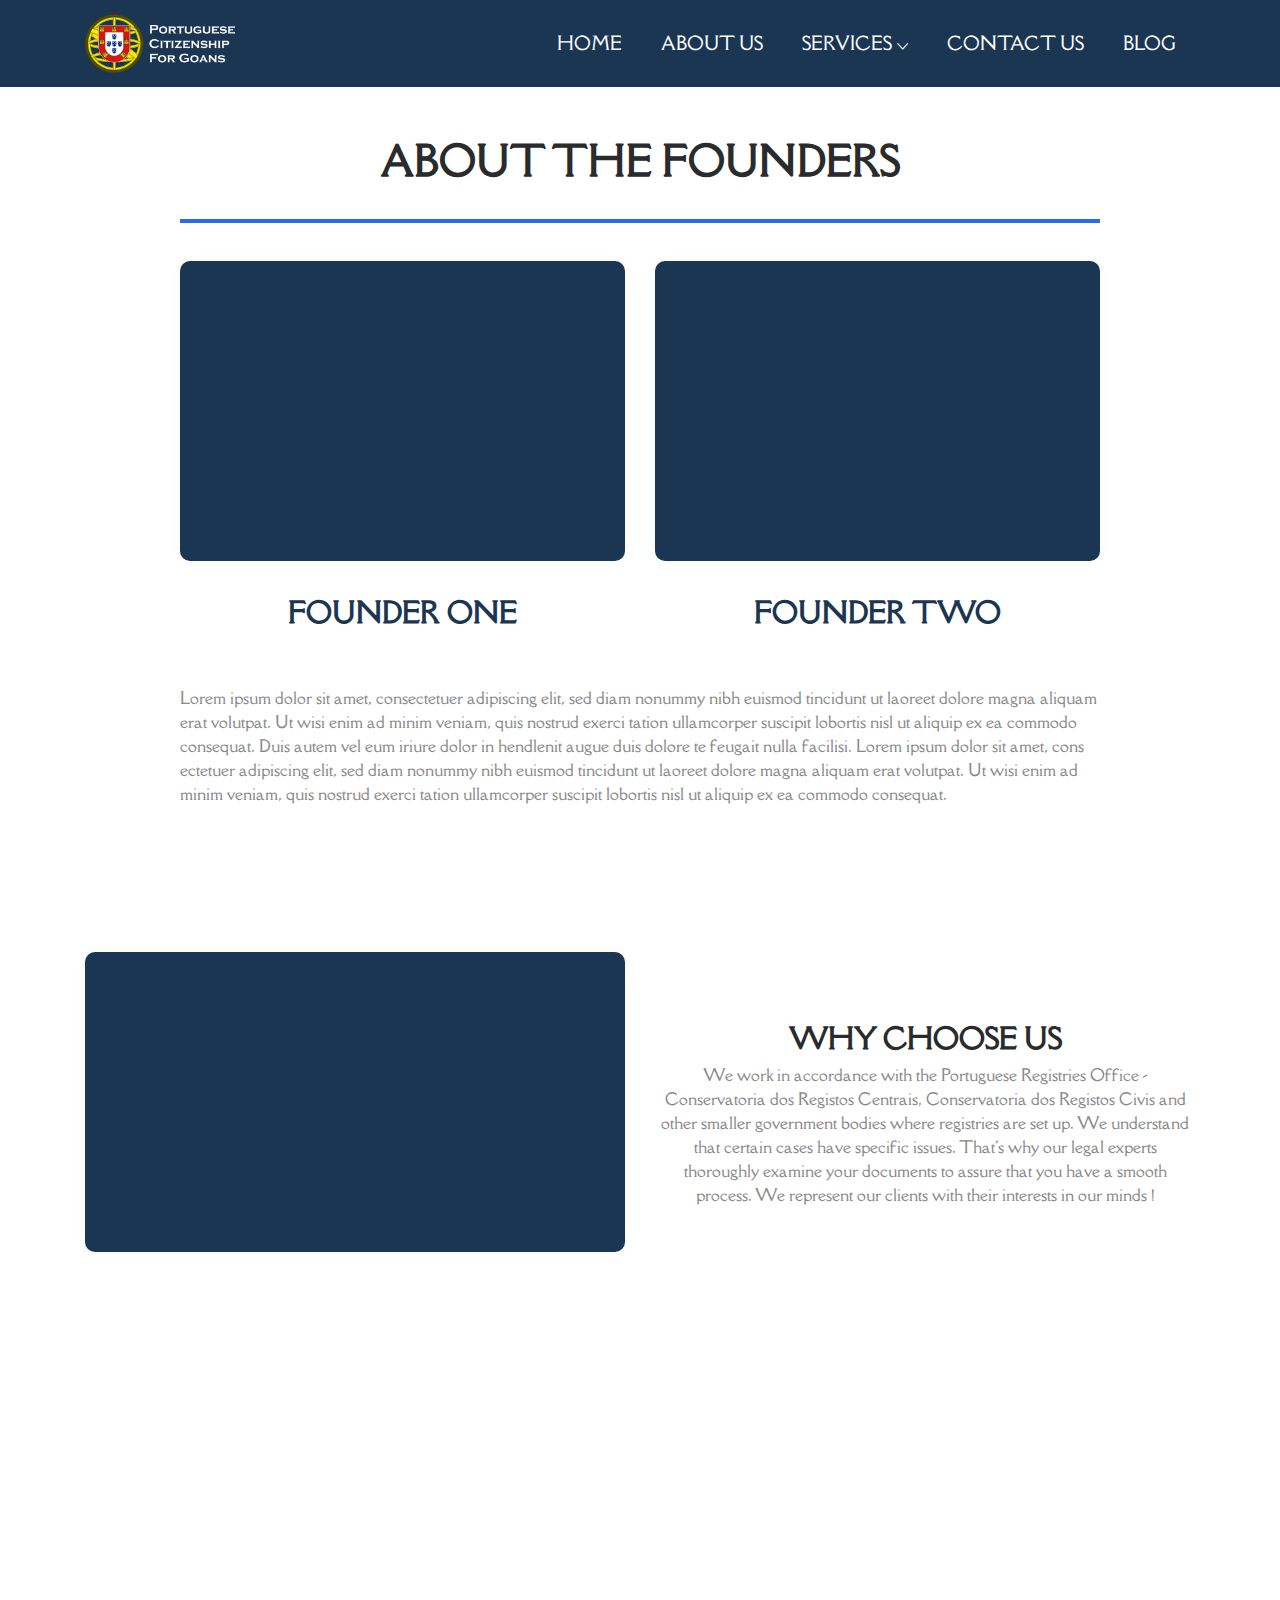
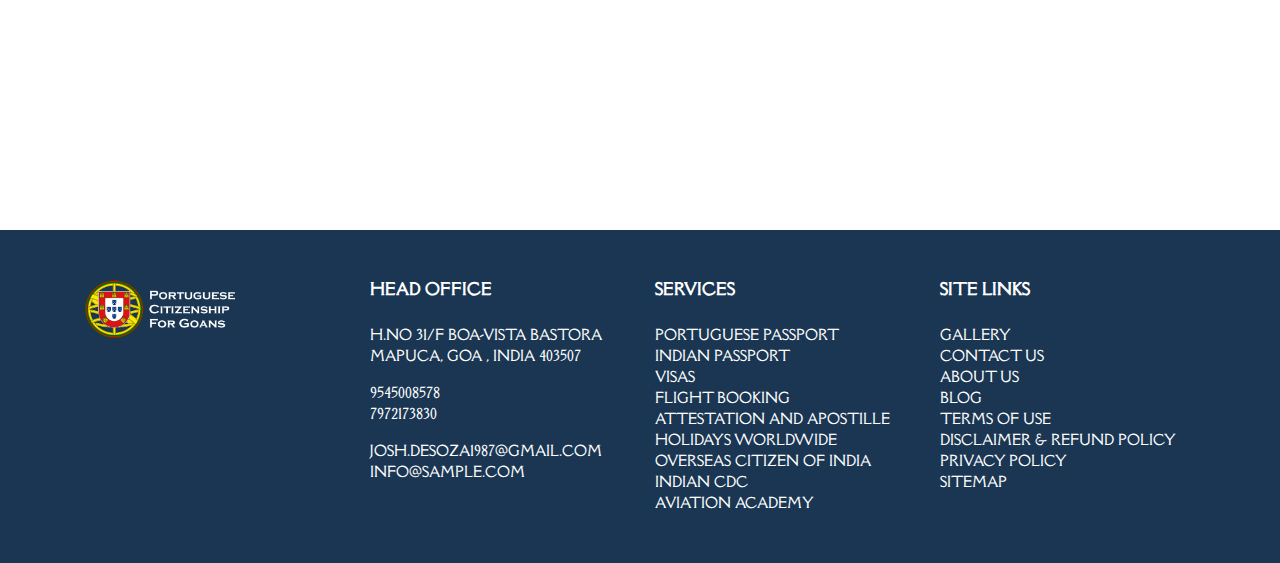
==== about-us.html @ 80cf9a1f "Add files via upload" ====
<!DOCTYPE html>
<html lang="en">
<head>
<!-- Meta -->
<meta charset="utf-8">
<meta http-equiv="X-UA-Compatible" content="IE=edge">
<meta name="viewport" content="width=device-width, initial-scale=1">
<title>Portuguese Citizenship | About us</title>
<link rel="stylesheet" href="css/bootstrap.min.css">
<link rel="stylesheet" href="css/ionicons.min.css">
<link rel="stylesheet" href="css/style.css">
<link rel="preconnect" href="https://fonts.gstatic.com">
<link href="https://fonts.googleapis.com/css2?family=Della+Respira&display=swap" rel="stylesheet">
<style>
    .dropdown {
      position: relative;
      display: inline-block;
    }
    
    .dropdown-content {
      display: none;
      position: absolute;
      background-color: #f9f9f9;
      min-width: 170px;
      box-shadow:1px 0px 4px 3px rgb(0 0 0 / 20%);
      padding: 12px 16px;
      z-index: 1;
    }
    
    .dropdown:hover .dropdown-content {
      display: block;
    }
    </style>
</head>

<body data-spy="scroll" data-target=".navbar-nav" data-offset="110">
    <header class="header_wrap dark_skin" style="background:#1a3652;">
        <div class="container">
          <nav class="navbar navbar-expand-lg"> 
          <a class="navbar-brand page-scroll" href="index.html">
                  <img class="logo_dark" src="images/logo1.png" alt="logo" style="max-width:150px;"/> 
              </a>
              <button class="navbar-toggler" type="button" data-toggle="collapse" data-target="#navbarSupportedContent" aria-controls="navbarSupportedContent" aria-expanded="false" aria-label="Toggle navigation"> <span class="ion-android-menu"></span> </button>
                <div class="collapse navbar-collapse justify-content-end" id="navbarSupportedContent">
                  <ul class="navbar-nav">
                      <li>
                          <a class="nav-link active page-scroll" href="index.html">Home</a>
                      </li>
                      <li>
                          <a class="nav-link page-scroll" href="about-us.html">About Us</a>
                      </li>
                      <li class="dropdown">
                        <a class="nav-link dropdown-toggle" href="#" aria-expanded="false">Services</a>
                        <div class="dropdown-content text-center" aria-labelledby="navbarDropdownMenuLink">
                           <a class="dropdown-item" href="portuguese_citizenship.html" style="text-transform: uppercase;">Portuguese Citizenship</a>
                           <div class="dropdown-divider"></div>
                          <a class="dropdown-item" href="services.html"  style="text-transform: uppercase;">Other services</a>
                        </div>
                     </li>
                      <li>
                          <a class="nav-link page-scroll" href="contact-us.html">contact Us</a>
                      </li>
                      <li>
                          <a class="nav-link page-scroll" href="blog.html">blog</a>
                      </li>
                     
                  </ul>
              </div>
          </nav>
        </div>
      </header>
<section>
    <div class="container">
        <div class="row justify-content-center">
            <div class="col-md-10 col-sm-12 text-center">

                <div class="text-center">
    <h1 style="font-weight:700;padding-bottom: 34px;border-bottom: 4px solid #286ce8;text-transform: uppercase;">About The Founders</h1>
                </div>
            </div>
        </div>

        <div class="row justify-content-center">
        	<div class="col-md-5 col-sm-6 mb-lg-5 mb-3 text-center">
            	<div class="icon_box icon_box_style_9" style="min-height: 300px;">
                    <div class="box_icon mb-3">	
                        
                    </div>
                </div>
                <div class="icon_box_content" style="padding-top:35px;">
                    <h3 style="color:#1a3652;font-weight: 600;">FOUNDER ONE</h3>
                 </div>
            </div>
           
            <div class="col-md-5 col-sm-6 mb-lg-5 mb-3 text-center">
            	<div class="icon_box icon_box_style_9" style="min-height: 300px;">
                    <div class="box_icon mb-3">	
                       
                    </div>
                    
                 </div>
                 <div class="icon_box_content" style="padding-top:35px;">
                    <h3 style="color:#1a3652;font-weight: 600;">FOUNDER TWO</h3>
                 </div>
            </div>
        </div>
 
        <div class="row justify-content-center">
            <div class="col-md-10 col-sm-12 text-left">
                
                <p>Lorem ipsum dolor sit amet, consectetuer adipiscing elit, sed diam nonummy nibh euismod tincidunt ut laoreet dolore
                    magna aliquam erat volutpat. Ut wisi enim ad minim veniam, quis nostrud exerci tation ullamcorper suscipit lobortis nisl ut
                    aliquip ex ea commodo consequat. Duis autem vel eum iriure dolor in hendlenit augue duis dolore te feugait nulla facilisi.
                    Lorem ipsum dolor sit amet, cons ectetuer adipiscing elit, sed diam nonummy nibh euismod tincidunt ut laoreet dolore
                    magna aliquam erat volutpat. Ut wisi enim ad minim veniam, quis nostrud exerci tation ullamcorper suscipit lobortis nisl ut
                    aliquip ex ea commodo consequat.</p>
            </div>
        </div>
    </div>
</section>

<section class="small_pb overflow_hide">
    <div class="container">
        <div class="row justify-content-center">
        	<div class="col-md-6 col-sm-6 mb-lg-5 mb-3 text-center">
            	<div class="icon_box icon_box_style_9" style="min-height: 300px;">
                    <div class="box_icon mb-3">	
                        
                    </div>
                </div>
               
            </div>
            <div class="col-md-6 col-sm-12 text-center">
                <div class="heading_s3 mb-3"> 
                  <div style="position: relative;top:100px;">
                  <h3 style="font-weight:700;">WHY CHOOSE US</h3>
                 <p>We work in accordance with the Portuguese Registries Office - Conservatoria dos Registos Centrais, Conservatoria dos Registos Civis and other smaller government bodies where registries are set up. We understand that certain cases have specific issues. That's why our legal experts thoroughly examine your documents to assure that you have a smooth process.
                    We represent our clients with their interests in our minds !</p>
            </div>
        </div>
                
            </div>
        </div>
       
    </div>
</section>
       <!---- <section>
            <div class="container">
                <div class="row justify-content-center">
                    <div class="col-md-10 col-sm-12 text-center">
                        <div class="text-center">
            <h1 style="font-weight:700;padding-bottom: 34px;border-bottom: 4px solid #286ce8;text-transform: uppercase;">why choose us ?</h1>
                        </div>
                    </div>
                </div>
                </div>
        </section>
        <section  style="background: #1a3652;">
            <div class="container">
                <div class="row">
                    <div class="col-lg-3 col-md-3 col-6 animation animated fadeInUp" data-animation="fadeInUp" data-animation-delay="0.5s" style="animation-delay: 0.5s; opacity: 1;">
                        <div class="box_counter counter_style1 text-center">
                            <i class="ion-android-people" style=" color: #fff;font-size: 76px;"></i>
                            <p>Lorem ipsum dolor sit
                                amet,consectetuer
                                adipiscing elit, sed
                                diam nonummy nibh
                                euismod tincidunt ut
                                laoreet</p>
                        </div>
                    </div>
                    <div class="col-lg-3 col-md-3 col-6 animation animated fadeInUp" data-animation="fadeInUp" data-animation-delay="0.6s" style="animation-delay: 0.6s; opacity: 1;">
                        <div class="box_counter counter_style1 text-center">
                            <i class="ion-android-people" style=" color: #fff;font-size: 76px;"></i>
                            <p>Lorem ipsum dolor sit
                                amet,consectetuer
                                adipiscing elit, sed
                                diam nonummy nibh
                                euismod tincidunt ut
                                laoreet</p>
                        </div>
                    </div>
                    <div class="col-lg-3 col-md-3 col-6 animation animated fadeInUp" data-animation="fadeInUp" data-animation-delay="0.7s" style="animation-delay: 0.7s; opacity: 1;">
                        <div class="box_counter counter_style1 text-center">
                            <i class="ion-android-people" style=" color: #fff;font-size: 76px;"></i>
                            <p>Lorem ipsum dolor sit
                                amet,consectetuer
                                adipiscing elit, sed
                                diam nonummy nibh
                                euismod tincidunt ut
                                laoreet</p>
                        </div>
                    </div>
                    <div class="col-lg-3 col-md-3 col-6 animation animated fadeInUp" data-animation="fadeInUp" data-animation-delay="0.8s" style="animation-delay: 0.8s; opacity: 1;">
                        <div class="box_counter counter_style1 text-center">
                            <i class="ion-android-people" style=" color: #fff;font-size: 76px;"></i>
                            <p>Lorem ipsum dolor sit
                                amet,consectetuer
                                adipiscing elit, sed
                                diam nonummy nibh
                                euismod tincidunt ut
                                laoreet</p>
                        </div>
                    </div>
                </div>
            </div>
        </section>-->
        <section style="padding-bottom:0px;">
            <div class="container-fluid">
                <div class="row">
                    <div class="col-12 p-0">
                        <div class="contact_map animation animated fadeInUp" data-animation="fadeInUp" data-animation-delay="0.2s" style="animation-delay: 0.2s; opacity: 1;">
                            <iframe src="https://www.google.com/maps/embed?pb=!1m16!1m12!1m3!1d3843.2199358114367!2d73.82470751485221!3d15.579893689184894!2m3!1f0!2f0!3f0!3m2!1i1024!2i768!4f13.1!2m1!1sH.No31%2FF%20Boa-vista%20Bastora%20Mapuca%2C%20Goa%2C%20India%20403507!5e0!3m2!1sen!2sin!4v1616218557208!5m2!1sen!2sin" width="600" height="450" style="border:0;" allowfullscreen="" ></iframe>
                        </div>
                    </div>
                </div>
            </div>
        </section>

                <footer style="background: #1a3652;padding:50px 0px;">
                    <div class="top_footer text_white">
                        <div class="container">
                            <div class="row">
                                <div class="col-lg-3 col-md-6 mt-4 mt-lg-0 animation animated fadeInUp" data-animation="fadeInUp" data-animation-delay="0.6s" style="animation-delay: 0.6s; opacity: 1;">
                                    <div class="footer_logo">
                                        <a href="index.html"> <img  src="images/logo1.png" alt="logo" style="max-width:150px;"/></a>
                                    </div>
                                    
                                    
                                </div>
                                <div class="col-lg-3 col-md-6 mt-4 mt-lg-0 animation animated fadeInUp" data-animation="fadeInUp" data-animation-delay="0.6s" style="animation-delay: 0.6s; opacity: 1;">
                                    <h6 class="widget_title">HEAD OFFICE</h6>
                                    <p style="text-transform: uppercase;font-size: 14px;"> H.NO 31/F
                                        BOA-VISTA BASTORA MAPUCA, GOA , INDIA 403507</p>
                                    <p style="font-size:14px;"> 
                                       <a href="tel:7972173830"> 9545008578</a> <br>
                                        <a href="tel:7972173830">7972173830</a>
                                    </p>
                                    <p style="text-transform: uppercase;font-size: 14px;"> 
                                        <a href="mailto: josh.desoza1987@gmail.com"> josh.desoza1987@gmail.com</a> <br>
                                         <a href="mailto:katts0808@gmail.com">info@sample.com</a>
                                     </p>



                                    
                                </div>
                                <div class="col-lg-3 col-md-6 mt-4 mt-lg-0 animation animated fadeInUp" data-animation="fadeInUp" data-animation-delay="0.6s" style="animation-delay: 0.6s; opacity: 1;">
                                    <h6 class="widget_title">SERVICES</h6>
                                    <ul style="list-style-type: none;">
                                        <li style="font-size:14px;text-transform: uppercase;"><a href="#"> Portuguese Passport</a>
                                        <li style="font-size:14px;text-transform: uppercase;"><a href="#"> Indian Passport</a>
                                        <li style="font-size:14px;text-transform: uppercase;"><a href="#"> Visas</a>
                                        <li style="font-size:14px;text-transform: uppercase;"><a href="#"> Flight Booking</a>
                                         <li style="font-size:14px;text-transform: uppercase;"><a href="#"> Attestation and Apostille</a>
                                        <li style="font-size:14px;text-transform: uppercase;"><a href="#"> Holidays Worldwide</a>
                                        <li style="font-size:14px;text-transform: uppercase;"><a href="#"> Overseas Citizen of India</a>
                                        <li style="font-size:14px;text-transform: uppercase;"><a href="#"> Indian CDC</a>
                                        <li style="font-size:14px;text-transform: uppercase;"><a href="#"> Aviation Academy</a>
                                    </ul>
                                    
                                </div>
                                
                               
                                <div class="col-lg-3 col-md-6 mt-4 mt-lg-0 animation animated fadeInUp" data-animation="fadeInUp" data-animation-delay="0.6s" style="animation-delay: 0.6s; opacity: 1;">
                                    <h6 class="widget_title">SITE LINKS</h6>
                                    <ul style="list-style-type: none;">
                                        <li style="font-size:14px;"><a href="#">GALLERY</a></li>
                                        <li style="font-size:14px;"><a href="#">CONTACT US</a></li>
                                        <li style="font-size:14px;"><a href="#">ABOUT US</a></li>
                                        <li style="font-size:14px;"><a href="#">BLOG</a></li>
                                        <li style="font-size:14px;"><a href="#">TERMS OF USE</a></li>
                                        <li style="font-size:14px;"><a href="#">DISCLAIMER & REFUND POLICY</a></li>
                                        <li style="font-size:14px;"><a href="#">PRIVACY POLICY</a></li>
                                        <li style="font-size:14px;"><a href="#">SITEMAP</a></li> 
                                    </ul>
                                </div>
                            </div>
                        </div>
                    </div>
                </footer>
                <script src="js/jquery-1.12.4.min.js"></script> 
                <script src="js/jquery-ui.js"></script>
                <script src="js/scripts.js"></script>
                <script src="js/bootstrap.min.js"></script> 

</body>
</html>
---- css/style.css ----
body {
	background: #ffffff none repeat scroll 0 0;
    color: #888888;
	font-family: 'Della Respira', serif;
    font-size: 16px;
	-webkit-text-size-adjust: 100%;
    -webkit-font-smoothing: antialiased;
	-moz-osx-font-smoothing:grayscale;
}
h1,h2,h3,h4,h5,h6 {
	color: #292b2c;
	font-family: 'Della Respira', serif;
}
p {
	color:#888888;
}
a {
	color: #292b2c;
	text-decoration: none;
	-webkit-transition: all 0.5s ease;
	transition: all .5s ease;
}
a:hover {
	color: #0E93D8;
	text-decoration: none;
	transition: all .5s ease;
}
a:focus {
	outline: none;
	text-decoration: none;
}
img {
	max-width: 100%;
}
ul,li,ol {
	margin: 0;
	padding: 0;
}
fieldset {
	border: 0 none;
	margin: 0 auto;
	padding: 0;
}
label {
	color: #6c757d;
}
input:focus,
textarea:focus {
	outline: none;
	box-shadow:  none !important;
}
section {
	padding: 50px 0;
	position:relative;
}
.no-padding { 
	padding: 0
}
section.small_pt,
.top_footer.small_pt {
	padding-top: 50px;
}
section.small_pb,
.top_footer.small_pb {
	padding-bottom: 50px;
}
section.pb_20, .pb_20 {
	padding-bottom: 20px;
}
section.pb_70, .pb_70 {
	padding-bottom: 70px;
}
.small_padding {
    padding: 30px;
}
.medium_padding {
    padding: 50px;
}
.large_padding {
    padding: 100px;
}
.small_divider {
	height: 30px;
}
.medium_divider {
	height: 50px;
}
.large_divider {
	height: 100px;
}
.padding_eight_all {
	padding: 8%;
}
.padding_eight_lr {
	padding: 0 8%;
}
.list_none li {
	list-style:none;
}
.order_list,
.disc_list {
	padding-left: 15px;
}
.btn:focus,.btn:hover,.btn.active {
	box-shadow: none;
	outline: medium none;
}
button:focus {
	outline:none;
}
.btn {
	border-width: 2px;
	cursor: pointer;
	text-transform: capitalize;
	transition: all 0.5s ease-in-out;
}
.btn.active:focus, .btn:active:focus {
	box-shadow: none !important;
}
.btn-default {
	background-color: #1a3652;
	border: 2px solid #ccc;
	color: #ffffff !important;
	padding: 10px 30px;
}
.btn-default:hover {
	background-color: #3b4b5a;
	border-color: #ccc;
	color: #fff;
}
.btn-black {
	border: 2px solid #333;
	background-color: #333;
	color: #ffffff;
	padding: 10px 30px;
}
.btn-black:hover {
	background-color: #ffffff;
	color: #333;
}
.btn-white {
	border: 2px solid #fff;
	background-color: #fff;
	color: #333 !important;
	padding: 10px 30px;
}
.btn-white:hover {
	background-color: transparent;
	color: #fff !important;
}
.btn-outline-white {
	background-color: transparent;
	border: 2px solid #ffffff;
	color: #ffffff;
	padding: 10px 30px;
}
.btn-outline-white:hover {
	background-color: #fff;
	color: #1083c8;
}
.btn-outline-black {
	background-color: transparent;
	border: 2px solid #333;
	color: #333;
	padding: 10px 30px;
}
.btn-outline-black:hover {
	background-color: #333;
	color: #fff;
}
.btn-outline-default {
	background-color: transparent;
	border: 2px solid #0e93d8;
	color: #0e93d8;
	padding: 10px 30px;
}
.btn-outline-default:hover {
	background-color: #0e93d8;
	color: #fff;
}
.btn-radius,
.pr-radius {
	border-radius: 40px;
}
.btn + .btn {
	margin-left: 10px;
}
.btn i {
	margin-left: 5px;
	font-size: 22px;
	vertical-align: middle;
	line-height: 1;
}
.btn span {
    font-size: 14px;
}
.btn-group-sm > .btn, .btn-sm {
    padding: 7px 15px;
}
.btn-group-lg > .btn, .btn-lg {
    padding: 14px 35px;
}
.btn-xs {
    padding: 4px 15px;
    font-size: 12px;
}
.btn-md {
    padding: 10px 30px;
    font-size: 16px;
}
.btn.btn-xs i {
    font-size: 12px;
}
.btn.btn-sm i {
    font-size: 16px;
}
.btn.btn-lg i {
    font-size: 28px;
}
.btn-aylen,
.btn-aylen2 {
	position: relative;
	overflow: hidden;
	transition: all 0.3s ease-in-out;
	z-index: 1;
}
.btn-aylen::before {
    content: "";
    position: absolute;
    left: 0;
    top: 0;
    bottom: 0;
    right: 0;
    background-color: #fff;
    -moz-transform: scale(0);
	-webkit-transform: scale(0);
	transform: scale(0);
	transition: all 0.3s ease-in-out;
}
.btn-aylen:hover:before {
    -moz-transform: scale(1);
	-webkit-transform: scale(1);
	transform: scale(1);
	z-index: -1;
}
.btn-default.btn-aylen:hover {
	color: #0e93d8 !important;
	z-index: 0;
}
.btn-aylen2::before {
    content: "";
    position: absolute;
    left: 0;
    top: 0;
    bottom: 0;
    right: 0;
    background-color: #fff;
    -moz-transform: scale(1);
	-webkit-transform: scale(1);
	transform: scale(1);
	transition: all 0.3s ease-in-out;
	z-index: -1;
}
.btn-aylen2:hover:before {
    -moz-transform: scale(0);
	-webkit-transform: scale(10);
	transform: scale(0);
}
.btn-horiz,.btn-horiz2 {
    position: relative;
    transition: all 0.5s ease-in-out;
    z-index: 1;
}
.btn-horiz::before {
	border-radius: 4px;
    content: "";
    position: absolute;
    left: 50%;
    top: -2px;
    bottom: -2px;
    background-color: rgba(0,0,0,0.1);
    right: 50%;
	visibility: hidden;
    transition: all 0.3s ease-in-out;
    z-index: -1;
}
.btn-horiz:hover::before {
    left: -2px;
    right: -2px;
	visibility: visible;
}
.btn-horiz2::before {
	border-radius: 3px;
    content: "";
    position: absolute;
    left: 0px;
    top: 0px;
    bottom: 0px;
    background-color: #fff;
    right: 0px;
    transition: all 0.3s ease-in-out;
    z-index: -1;
}
.btn-horiz2:hover::before {
    left: 50%;
    right: 50%;
}
.btn-radius.btn-horiz::before, .btn-radius.btn-horiz2::before {
    border-radius: 40px;
}
.btn-3d {
    position: relative;
	border: 0;
}
.btn-3d::before {
    border-bottom: 3px solid rgba(0,0,0,0.2);
    content: "";
    bottom: 0px;
    left: 0px;
    right: 0px;
    top: 0;
    position: absolute;
    border-radius: 5px;
}
.btn-3d.rounded-0::before {
    border-radius: 0;
}
.ripple {
	background-color: #0e93d8;
	border-radius: 100%;
	color: #fff;
	position: relative;
	display: inline-block;
	margin-right: 25px;
	line-height: 30px;
	font-size: 18px !important;
	vertical-align: middle;
	margin-left: 0;
	height: 30px;
    width: 30px;
	text-align: center;
}
.ripple::before,.ripple::after {
	 -webkit-animation: ripple 1.8s infinite ;
    -moz-animation: ripple 1.8s infinite ;
    -o-animation: ripple 1.8s infinite ;
    -ms-transition:ripple 1.8s infinite ;
	animation: ripple 1.8s infinite ;
	background-color: #0e93d8;
	border-radius: 100%;
	margin: -20px;
	bottom: 0px;
	content: "";
	display: block;
	left: 0px;
	opacity: 0;
	position: absolute;
	right: 0px;
	top: 0px;
	z-index:-1;
}
.ripple::before {
	animation-delay: 0.4s;
	-webkit-animation-delay: 0.4s;
}
.ripple::after {
	animation-delay: 1s;
	-webkit-animation-delay: 1s;
}
@-webkit-keyframes ripple{
    0%{
        opacity:0;
        -webkit-transform:scale(0);
        transform:scale(0)
    }
    50%{
        opacity:0.5;
    }
	100%{
        opacity:0;
        -webkit-transform:scale(1);
        transform:scale(1)
    }
}
@keyframes ripple{
    0%{
        opacity:0;
        -webkit-transform:scale(0);
        transform:scale(0)
    }
    50%{
        opacity:0.5;
    }
	100%{
        opacity:0;
        -webkit-transform:scale(1);
        transform:scale(1)
    }
}

.text_white * {
	color: #fff;
}

.navbar-brand img {
    max-width: 182px;
}
.logo_light, .logo_dark {
	display: none;
}
.light_skin .logo_default, .light_skin .logo_dark {
	display: none;
}
.light_skin .logo_light {
	display: block;
}
.dark_skin .logo_light, .dark_skin .logo_default {
	display: none;
}
.dark_skin .logo_dark {
	display: block;
}
.light_skin .navbar-nav a,
.light_skin .navbar-toggler {
	color: #ffffff;
}
.dark_skin .navbar-nav a,
.navbar-toggler {
	color: #ffffff;
}
.navbar {

	padding: 0;
}
.header_wrap {
	transition: all 0.5s ease 0s;
}
.navbar-expand-lg .navbar-nav li {
	position: relative;
	list-style: none;
}
.navbar-nav .dropdown-menu {
	background-color: #333333;
	border: 0 none;
	border-radius: 0;
	margin: 0;
	min-width: 12rem;
	padding: 0;
}
.light_skin .navbar-nav .dropdown-menu .mega-menu .dropdown-menu {
	background-color: #252525;
}
.dark_skin .navbar-nav .dropdown-menu {
	background-color: #fff;
	box-shadow: 0 13px 42px 11px rgba(0,0,0,.05);
	border: 1px solid #eee;
	margin-top: -1px;
}
.dark_skin .mega-menu-col,
.dark_skin .cart_list li {
	border-color: #ddd;
}
.dark_skin .navbar-expand-lg .navbar-nav .dropdown-menu li a.active, 
.dark_skin .navbar-expand-lg .navbar-nav .dropdown-menu li a:hover, 
.dark_skin .navbar-expand-lg .navbar-nav .dropdown-menu > ul > li:hover > a, 
.dark_skin .navbar-expand-lg .navbar-nav .dropdown-menu > ul > .mega-menu-col ul > li:hover > a {
	background-color: #eeeeee;
	color: #333;
}
.dark_skin .navbar-expand-lg .navbar-nav .dropdown-item, 
.dark_skin .navbar-expand-lg .navbar-nav .dropdown-header,
.dark_skin .cart_quantity,
.dark_skin .cart_total {
	color: #333;
}
.dark_skin .cart_list a {
	color: #333 !important;
}
.dark_skin .cart_list a:hover, .dark_skin .item_remove:hover {
	color: #000 !important;
}

.dropdown-toggle::after, .dropdown-toggler::after {
	border: 0 none;
	content: "\f3d0";
	font-family: ionicons;
	height: auto;
	line-height: normal;
	margin-left: 5px;
	vertical-align: middle;
	width: auto;
}
.dd_main_arrow_none .navbar-expand-lg .navbar-nav > li > .nav-link.dropdown-toggle::after {
	content: normal;
}
.dropdown-toggler::after {
	-moz-transform: rotate(-90deg);
	-webkit-transform: rotate(-90deg);
    transform: rotate(-90deg);
}
.dropdown-menu .dropdown-toggler::after {
	position: absolute;
	right: 10px;
	top: 10px;
}
.navbar-expand-lg .navbar-nav > li > .nav-link {
	font-size: 18px;
	font-weight: 500;
	padding: 30px 19px;
	text-transform: uppercase;
}
.main_menu_capitalize .navbar-expand-lg .navbar-nav > li > .nav-link {
	text-transform: capitalize;
}
.main_menu_weight_100 .navbar-expand-lg .navbar-nav > li > .nav-link {
	font-weight: 100;
}
.main_menu_weight_200 .navbar-expand-lg .navbar-nav > li > .nav-link {
	font-weight: 200;
}
.main_menu_weight_300 .navbar-expand-lg .navbar-nav > li > .nav-link {
	font-weight: 300;
}
.main_menu_weight_400 .navbar-expand-lg .navbar-nav > li > .nav-link {
	font-weight: 400;
}
.main_menu_weight_500 .navbar-expand-lg .navbar-nav > li > .nav-link {
	font-weight: 500;
}
.main_menu_weight_600 .navbar-expand-lg .navbar-nav > li > .nav-link {
	font-weight: 600;
}
.main_menu_weight_700 .navbar-expand-lg .navbar-nav > li > .nav-link {
	font-weight: 700;
}
.main_menu_weight_800 .navbar-expand-lg .navbar-nav > li > .nav-link {
	font-weight: 800;
}
.main_menu_weight_900 .navbar-expand-lg .navbar-nav > li > .nav-link {
	font-weight: 900;
}
.main_menu_size_16 .navbar-expand-lg .navbar-nav > li > .nav-link {
	font-size: 16px;
}
.bottom-header .navbar-expand-lg .navbar-nav > li > .nav-link {
	padding: 20px 10px;
}
.navbar-expand-lg .navbar-nav .dropdown-item {
	padding: 8px 25px 8px 10px;
	color: #bdbdbd;
	font-size: 14px;
	text-transform: capitalize;
}
.navbar-expand-lg .navbar-nav .dropdown-header {
    color: #fff;
    padding: 10px 10px;
    text-transform: uppercase;
    font-weight: bold;
}
.navbar-expand-lg .attr-nav li .nav-link {
	padding: 20px 10px;
	position: relative;
}
.navbar-expand-lg .attr-nav li .nav-link i {
	font-size: 20px;
}
.hover_menu_style2 .navbar-expand-lg .navbar-nav.attr-nav > li > .nav-link {
	margin: 0;
	padding: 20px 10px;
}
.dropdown-item:focus, .dropdown-item:hover,
.dropdown-item.active, .dropdown-item:active {
	background-color: transparent;
}
.navbar-expand-lg .navbar-nav.attr-nav .dropdown-menu li a.active, 
.navbar-expand-lg .navbar-nav.attr-nav .dropdown-menu li a:hover, 
.navbar-expand-lg .navbar-nav.attr-nav .dropdown-menu > ul > li:hover > a {
	background-color: rgba(0,0,0,0);
}
.hover_menu_style1 .navbar-expand-lg .navbar-nav > li:hover > a,
.hover_menu_style1 .navbar-expand-lg .navbar-nav > li > a.active {
	background-color: #ffffff;
	color: #0073b8;
}
.hover_menu_style1.dark_skin .navbar-expand-lg .navbar-nav > li:hover > a,
.hover_menu_style1.dark_skin .navbar-expand-lg .navbar-nav > li > a.active {
	background-color: #232323;
	color: #fff;
}
.navbar-expand-lg .navbar-nav > li {
	margin-left: 1px;
}
.hover_menu_style1 .navbar-expand-lg .navbar-nav.attr-nav li a.active, 
.hover_menu_style1 .navbar-expand-lg .navbar-nav.attr-nav > li:hover > a {
	color: #0073b8;
}
.hover_menu_style2 .navbar-expand-lg .navbar-nav > li > .nav-link {
	margin: 0 10px;
	padding-left: 0;
	padding-right: 0;
	position: relative;
}
.hover_menu_style2 .navbar-expand-lg .navbar-nav.attr-nav > li > .nav-link:before {
	content: normal;
}
.hover_menu_style2 .navbar-expand-lg .navbar-nav.attr-nav li a.active, 
.hover_menu_style2 .navbar-expand-lg .navbar-nav.attr-nav > li:hover > a {
	color: #0073b8;
}
.nav-fixed.hover_menu_style2 .navbar-expand-lg .navbar-nav > li > .nav-link {
	margin: 0;
}
.hover_menu_style2 .navbar-expand-lg .navbar-nav > li > .nav-link::before {
	background-color: #000;
	bottom: 15px;
	content: "";
	height: 2px;
	left: 50%;
	position: absolute;
	right: 50%;
	transition: all 0.5s ease 0s;
}
.hover_menu_style2.light_skin .navbar-expand-lg .navbar-nav > li > .nav-link::before {
	background-color: #fff;
}
.hover_menu_style2 .navbar-expand-lg .navbar-nav li a.active:before, 
.hover_menu_style2 .navbar-expand-lg .navbar-nav > li:hover > a:before {
	left: 0;
	right: 0;
}
.navbar-expand-lg .navbar-nav .dropdown-menu li a.active,
.navbar-expand-lg .navbar-nav .dropdown-menu li a:hover,
.navbar-expand-lg .navbar-nav .dropdown-menu > ul > li:hover > a, 
.navbar-expand-lg .navbar-nav .dropdown-menu > ul > .mega-menu-col ul > li:hover > a {
	background-color: rgba(0,0,0,0.2);
	color: #fff;
}
.hover_menu_style2.nav-fixed .navbar-expand-lg .navbar-nav > li > .nav-link::before {
	background-color: #333333;
}
.nav-fixed.hover_menu_style2 .navbar-expand-lg .navbar-nav > li > .nav-link {
	padding-left: 0;
	padding-right: 0;
	margin: 0 10px;
}
.hover_menu_style3 .navbar-expand-lg .navbar-nav > li > a.active, 
.hover_menu_style3 .navbar-expand-lg .navbar-nav > li:hover > a {
	color: #0e93d8;
}
.hover_menu_style4 .navbar-expand-lg .navbar-nav > li:hover > a,
.hover_menu_style4 .navbar-expand-lg .navbar-nav > li > a.active {
	background-color: #0e93d8;
	color: #fff;
}
.hover_menu_style1 .navbar-expand-lg .navbar-nav.attr-nav > li > a.active, 
.hover_menu_style1 .navbar-expand-lg .navbar-nav.attr-nav > li:hover > a,
.hover_menu_style4 .navbar-expand-lg .navbar-nav.attr-nav > li > a.active, 
.hover_menu_style4 .navbar-expand-lg .navbar-nav.attr-nav > li:hover > a {
	background-color:rgba(0,0,0,0);
	color: #0e93d8;
}
.search_overlay::before {
	content: "";
	background-color: rgba(0, 0, 0, 0.8);
	height: 100%;
	left: 0;
	position: fixed;
	text-align: center;
	top: 0;
	transition: all 0.25s ease-in-out 0s;
	width: 100%;
	z-index: 99;
}
.search-overlay {
	opacity: 0;
	visibility: hidden;
}
.search-overlay.open {
    visibility: visible;
    opacity: 1;
}
.close-search {
	color: #ffffff;
	cursor: pointer;
	font-size: 50px;
	position: absolute;
	right: 0px;
	top: 30px;
	z-index: 999;
}
.search_wrap {
	left: 0;
	margin: 0 auto;
	max-width: 900px;
	position: fixed;
	right: 0;
	top: 50%;
	-moz-transform: translateY(-50%);
	-webkit-transform: translateY(-50%);
	transform: translateY(-50%);
	z-index: 999;
}
.search_icon {
	font-size: 30px;
	position: absolute;
	right: 15px;
	top: 10px;
	border: 0;
	background-color: transparent;
	cursor: pointer;
	padding: 0;
}
.search_wrap .form-control {
	border-radius: 0;
	padding: 20px;
	border: 0;
	box-shadow: none;
	height: auto;
}
.search_wrap .form-control:focus {
	border: 0;
	box-shadow: none;
}
.nav-fixed .navbar-expand-lg .navbar-nav > li > .nav-link {
	padding: 20px 10px;
}
.nav-fixed .navbar-expand-lg .attr-nav li .nav-link,
.hover_menu_style2.nav-fixed  .navbar-expand-lg .navbar-nav.attr-nav > li > .nav-link {
	padding: 15px 10px;
	margin: 0; 
}
.header_wrap.nav-fixed {
	box-shadow: 0 0 5px rgba(0,0,0,0.15);
	position: fixed;
	right: 0;
	left: 0;
	top: 0;
	z-index: 999;
}
.header_wrap.nav-fixed:not([class*="bg_"]):not([class*="bg-"]) {
	background-color: #fff;
}
.nav-fixed.border_bottom_tran {
	border: 0;
}
.header_wrap.nav-fixed.no-sticky {
	position: relative;
}
.light_skin.nav-fixed .logo_dark {
	display: block;
}
.light_skin.nav-fixed .logo_light {
	display: none;
}
.light_skin.nav-fixed .navbar-nav > li > a,
.light_skin.nav-fixed .navbar-toggler {
	color: #333333;
}
.sticky_light_skin.light_skin.nav-fixed .logo_dark {
    display: none;
}
.sticky_light_skin.light_skin.nav-fixed .logo_light {
    display: block;
}
.header_wrap.nav-fixed.bg-dark {
    border-bottom: 0;
}
.sticky_light_skin.light_skin.nav-fixed .navbar-nav > li > a, .sticky_light_skin.light_skin.nav-fixed .navbar-toggler {
    color: #fff;
}
.sticky_light_skin.hover_menu_style2.nav-fixed .navbar-expand-lg .navbar-nav > li > .nav-link::before {
    background-color: #fff;
}
.header_wrap.nav-fixed[class*="overlay_"]:before {
	content: normal;
}
.mega-menu {
	display: table;
	padding: 15px 0;
	width: 100%;
	-ms-flex-wrap: wrap;
	flex-wrap: wrap;
}
.navbar-expand-lg .navbar-nav li.dropdown-mega-menu {
	position: static;
}
.dropdown-mega-menu .dropdown-menu {
	right: 0;
}
.mega-menu-col {
	border-right: 1px solid #5d5d5d;
}
.mega-menu-col:last-child {
	border-right: 0;
}
.dropdown-menu li a i {
    font-size: 14px;
    width: 20px;
    display: inline-block;
}
.cart_list li {
	list-style: outside none none;
}
.cart_count {
	position: absolute;
	top: 13px;
	right: 2px;
	font-size: 10px;
	background-color: #0e93d8;
	border-radius: 40px;
	height: 16px;
	line-height: 16px;
	padding: 0 5px;
	color: #fff;
	font-weight: normal;
}
.nav-fixed .cart_count {
	top: 8px;
}
.cart_box {
	background-color: #333333;
	width: 300px;
}
.cart_list li {
	border-bottom: 1px solid #777777;
	padding: 20px;
}
.item_remove {
	float: right;
}
.cart_list img {
	background-color: #ffffff;
	float: left;
	margin-right: 10px;
	max-width: 60px;
	vertical-align: top;
}
.cart_list a {
	color: #fff !important;
	font-size: 14px;
	vertical-align: top;
}
.cart_list a:hover,.item_remove:hover {
	color: #ddd !important;
}
.cart_quantity {
	color: #ffffff;
	display: inline-block;
	margin-top: 12px;
}
.cart_list {
    display: table;
}
.cart_total {
	color: #ffffff;
	margin: 0;
	padding: 10px 20px;
	text-align: right;
}
.cart_total strong {
	float: left;
}
.cart_buttons {
	margin: 0;
	padding: 10px 20px 20px;
	text-align: center;
}
.cart_buttons .view-cart, .cart_buttons .checkout {
	background-color: #0e93d8;
	color: #fff !important;
	margin: 0 5px !important;
	padding: .375rem .75rem !important;
	float: none !important;
}
.cart_buttons .view-cart:hover, .cart_buttons .checkout:hover {
	background-color: #0073b8;
}
.top-header,
.middle-header {
    padding: 10px 0;
}
.light_skin  .top-header,
.light_skin  .middle-header {
	border-bottom: 1px solid rgba(255,255,255,0.2);
}
.dark_skin .top-header,
.dark_skin .middle-header {
	border-bottom: 1px solid rgba(0,0,0,0.2);
}
.social_icons, .contact_detail {
	font-size: 0;
}
.social_icons li,
.contact_detail li {
    display: inline-block;
	padding: 2px 3px;
}
.social_icons li a {
	font-size: 18px;
    height: 35px;
    width: 35px;
	line-height: 36px;
    display: inline-block;
    text-align: center;
	vertical-align: middle;
}
.social_style1 li a {
	background-color: rgba(0,0,0,0.2);
}
.social_white.social_style1 li a {
	background-color: rgba(255,255,255,0.2);
}
.social_white.social_style1 li a:hover {
	background-color: rgba(255,255,255,0.4);
}
.contact_detail i {
    margin-right: 5px;
	vertical-align: middle;
}
.contact_detail li {
	color: #000;
	font-size: 14px;
	margin-left: 5px;
	vertical-align: middle;
}
.contact_detail li:first-child {
	margin-left: 0px;
}
.top-header.light_skin .contact_detail li {
	color: #fff;
}
.top-header.dark_skin .contact_detail li {
	color: #000;
}
header .social_icons li a {
	font-size: 16px;
	height: 30px;
	width: 30px;
	line-height: 30px;
}
.nav-fixed .top-header,
.nav-fixed .middle-header {
	display: none !important;
}
.navbar-toggler {
	float: right;
    margin: 10px 0;
    font-size: 28px;
	transition: all 0.5s ease 0s;
}
.navbar-toggler[aria-expanded="true"] span::before {
    content: "\f129";
    font-size: 20px;
    width: 21px;
    line-height: 28px;
	vertical-align: top;
}
.widget_social_counter {
	text-align: center;
}
.widget_social_counter li {
	width: 33.33%;
	margin-top: 15px;
}
.widget_social_counter li:nth-child(-n+3) {
	margin-top: 0px;
}
.widget_social_counter .data {
	margin-top: 10px;
	font-size: 14px;
	color: #292b2c;
	font-weight: bold;
}
.widget_social_counter .text {
	font-size: 12px;
	color: #6c757d;
	font-weight: normal;
}
/*overlay menu Css*/
.overlay_menu .navbar-brand {
    padding: 12px 0 0;
}
.overlay_menu .navbar-toggler[aria-expanded="true"],
.overlay_menu .navbar-collapse > .navbar-nav > li > a, 
.overlay_menu.active .navbar-toggler {
	color: #333;
}
.overlay_menu .navbar-collapse > .navbar-nav > li > a:hover {
	color: #0e93d8;
}
.overlay_menu .navbar-expand-lg .navbar-nav > li > .nav-link::before {
	content: normal;
}
.overlay_menu .navbar-expand-lg .navbar-nav > li:hover > a, 
.overlay_menu .navbar-expand-lg .navbar-nav > li > a.active {
	background-color: transparent !important;
}
.overlay_menu .navbar-expand-lg .navbar-nav .dropdown-menu {
    position: relative;
}
.overlay_menu .navbar-expand-lg .navbar-collapse > .navbar-nav > li > .nav-link {
	padding: 5px 0;
	margin: 0;
	font-size: 30px;
}
.overlay_menu .navbar-expand-lg .navbar-nav li:hover > .dropdown-menu {
    display: none;
}
.overlay_menu .navbar-expand-lg .navbar-nav li.show:hover > .dropdown-menu,
.overlay_menu .navbar-expand-lg .navbar-nav .dropdown-menu .dropdown-menu.show,
.overlay_menu.header_wrap .navbar {
    display: block;
}
.overlay_menu .navbar-expand-lg .navbar-nav .dropdown-menu .dropdown-menu.show {
	left:0;
}
.overlay_menu .dropdown-toggler::after {
    -moz-transform: rotate(0deg);
    -webkit-transform: rotate(0deg);
    transform: rotate(0deg);
}
.overlay_menu .mega-menu.d-lg-flex {
	display: block !important;
}
.overlay_menu .mega-menu-col {
    border-right: 0;
    float: none;
    padding: 0 15px;
    width: 100%;
}
.overlay_menu .mega-menu-col[class*="col-"] {
	max-width: 100%;
	flex: 0 0 100%;
	-ms-flex: 0 0 100%;
}
.overlay_menu .navbar-collapse .navbar-nav {
    display: block;
    margin: 0 auto;
    max-width: 300px;
    width: 100%;
	margin-top: -50px;
	transition: all 0.2s ease-in-out;
}
.overlay_menu .navbar-collapse.show .navbar-nav {
	margin-top: 0;
}
.overlay_menu .dropdown-toggle::after {
    content: "\f217";
    float: right;
	font-size: 24px;
	font-weight: normal;
	margin-top: 7px;
}
.overlay_menu .dropdown.show .dropdown-toggle::after {
    content: "\f208";
}
.overlay_menu .navbar-expand-lg .navbar-toggler {
    display: block;
	position: relative;
	z-index: 999;
	margin: 16px 0;
}
.overlay_menu.nav-fixed .navbar-expand-lg .navbar-toggler {
    margin: 10px 0;
}
.overlay_menu .navbar-expand-lg .navbar-collapse {
	display: none !important;
}
.overlay_menu .navbar-expand-lg .navbar-collapse {
    display: block !important;
    position: fixed;
    top: 60px;
    left: 0;
    right: -18px;
    bottom: 0;
	height: 80vh;
    z-index: 99;
	overflow-y: scroll;
	opacity: 0;
	visibility: hidden;
	transition: all 0.2s ease-in-out;
}
.overlay_menu .navbar-expand-lg .navbar-collapse.show { 
	opacity: 1;
	visibility: visible;
}
.overlay_menu.active .navbar-collapse::before {
    content: "";
    position: fixed;
    left: 0;
    right: 0;
    top: 0;
    bottom: 0;
    background-color: rgba(255,255,255,0.95);
	z-index: -1;
}
.overlay_menu.header_wrap .navbar-expand-lg .navbar-nav.attr-nav {
    float: right;
}
header .attr-nav + .social_icons {
	border-left: 1px solid #333;
	margin-left: 5px;
	padding-left: 5px;
}
header .attr-nav + .social_icons li {
	padding: 0;
}
header.light_skin .attr-nav + .social_icons {
	border-color: #fff;
}
header.light_skin.nav-fixed .attr-nav + .social_icons {
	border-color: #333;
}
header.light_skin .social_icons li a {
	color: #fff;
}
header.light_skin.nav-fixed .social_icons li a {
	color: #000;
}
header.light_skin.nav-fixed .social_icons li a:hover {
    color: #0E93D8;
}
.navbar .btn {
	padding: 10px 25px;
}
.navbar .nav_btn {
	padding: 8px 20px;
}
.header_info {
	display: -ms-flexbox;
	display: flex;
	-ms-flex-align: center;
	align-items: center;
}
.header_info li {
	display: -ms-flexbox;
	display: flex;
	padding-left: 30px;
}
.header_info li:first-child {
	padding-left: 0px;
}
.header_info li i {
    width: 30px;
	font-size: 28px;
	height: 30px;
	color: #0e93d8;
}
.header_info li p{
	margin: 0;
	color: #292b2c;
}
.header_info li .hd_info {
    padding-left: 10px;
    font-weight: 700;
    font-size: 14px;
    line-height: 1.43;
}
.lng_dropdown {
	position: relative;
	display: inline-block
}
.lng_dropdown .ddTitleText img, .lng_dropdown .ddChild li img {
	border-radius: 100%;
	display: inline-block;
	height: 16px;
	width: 16px;
}
.lng_dropdown .ddlabel {
	display: inline-block;
	margin-left: 8px;
	vertical-align: middle;
	text-transform: uppercase;
	font-size: 14px;
	color: #333;
}
.lng_dropdown #pr_select_msdd .ddlabel {
	margin-left: 0;
}
.light_skin .lng_dropdown .ddTitleText .ddlabel,
.light_skin .ddArrow::before {
	color: #fff;
}
.light_skin.nav-fixed .lng_dropdown .ddTitleText .ddlabel,
.light_skin.nav-fixed .ddArrow::before {
	color: #333;
}
.lng_dropdown .dd.ddcommon {
	cursor: pointer;
	padding-right: 10px;
	position: relative;
	width: auto !important;
	outline: none;
}
.lng_dropdown .ddTitleText {
	padding: 5px 10px;
	display: inline-block;
	text-transform: uppercase;
}
.lng_dropdown .ddChild {
	background-color: #fff;
}
.lng_dropdown .ddChild li {
	cursor: pointer;
	line-height: normal;
	list-style: outside none none;
	padding: 3px 10px;
}
.ddArrow::before {
	content: "\f3d0";
	color: #333;
	font-family: ionicons;
	position: absolute;
	right: 0;
	top: 6px;
}
.lng_dropdown.lng_dropdown_white .ddTitleText ,
.lng_dropdown_white .ddArrow::before {
	color: #fff;
}
.search_box {
	position: relative;
}
.search_box input {
	padding-right: 30px;
}
.search_box button {
	border: 0;
	padding: 0 10px;
	background-color: transparent;
	font-size: 22px;
	position: absolute;
	right: 0;
	top: 0;
	bottom: 0;
	cursor: pointer;
}
.header_list {
	display: -ms-flexbox;
	display: flex;
}
.header_list > li {
	position: relative;
	padding-right: 10px;
}
.header_list > li:last-child {
	padding-right: 0px;
}
.header_list > li::before {
	content: "";
	position: absolute;
	width: 1px;
	height: 17px;
	background-color: #888888;
	top: 50%;
	-moz-transform: translateY(-50%);
	-webkit-transform: translateY(-50%);
	transform: translateY(-50%);
	right: 0;
}
.header_list > li:last-child:before {
	content: normal;
}
.list_menu li {
	padding-left: 10px;
}
.list_menu li a,
.list_menu li span {
	font-size: 14px;
	color: #888888;
}
.list_menu li a:hover {
	color: #0e93d8;
}
.header_wrap.light_skin.nav-fixed .btn-outline-white {
	border: 2px solid #333;
	color: #333;
}
.header_wrap.light_skin.nav-fixed .btn-outline-white:hover {
	background-color: #333;
	border: 2px solid #333;
	color: #fff;
}
.top-header.light_skin .list_menu li a,
.top-header.light_skin .list_menu li span,
.top-header.light_skin .lng_dropdown .ddlabel,
.top-header.light_skin .ddArrow::before {
	color: #fff;
}
.top-header.light_skin .header_list > li::before {
	background-color: #fff;
}
.top-header.light_skin .lng_dropdown .ddChild {
	background-color: #343a40;
}
.top-header.light_skin .list_menu li a:hover {
	color: #0e93d8;
}
/*===================================*
  02. END HEADER DESIGN
*===================================*/

/*===================================*
  03. BANNER SECTION
*===================================*/
.full_screen,.full_screen .carousel-item {
	height: 100vh;
}
.banner_fs {
	height: 100vh;
	min-height: 45rem;	
}
.banner_content_wrap .carousel-item {
	padding: 100px 0;
}
.overlay_bg::before {
	background-color: rgba(0, 0, 0, 0.3);
	bottom: 0;
	content: "";
	left: 0;
	position: absolute;
	right: 0;
	top: 0;
}
.overlay_bg2::before {
	background-color: rgba(0, 0, 0, 0.5);
	bottom: 0;
	content: "";
	left: 0;
	position: absolute;
	right: 0;
	top: 0;
}
.overlay_bg3::before {
	background-color:#ffc107;
	bottom: 0;
	content: "";
	left: 0;
	position: absolute;
	right: 0;
	top: 0;
}
.overlay_bg4::before {
	background-color: rgba(0, 0, 0, 0.8);
	bottom: 0;
	content: "";
	left: 0;
	position: absolute;
	right: 0;
	top: 0;
}
.blue_overlay_bg::before {
    background-color:rgb(41 41 41 / 45%);
    bottom: 0;
    content: "";
    left: 0;
    position: absolute;
    right: 0;
    top: 0;
}
.bg_blue_transparent {
	background-color: rgba(14,147,216,0.8);
}
.white_overlay_bg::before {
    background-color: rgba(255, 255, 255, 0.7);
    bottom: 0;
    content: "";
    left: 0;
    position: absolute;
    right: 0;
    top: 0;
}
.video_wrap {
	bottom: 0;
	left: 0;
	position: absolute;
	right: 0;
	top: 0;
	width: 100%;
	z-index: -1;
}
.video_wrap video {
	width: 100%;
	height: 100%;
	object-fit: cover;
}
.banner_content h2 {
	font-size: 70px;
	font-weight: 700;
}
.banner_content p {
	color: #333;
	font-size: 22px;
	font-weight: 300;
}
.banner_content2 h2 {
	font-size: 60px;
}
.banner_content2 p {
	font-size: 20px;
	font-weight: 300;
}
.banner_content3 h2 {
	font-size: 100px;
}
.banner_content4 h2 {
    font-size: 60px;
}
.banner_content5 h2 {
	font-size: 40px;
}
.banner_content.text_white p {
	color: #fff;
}
.banner_section .banner_slide_content,
.banner_fs .banner_slide_content {
	left: 0;
	position: absolute;
	right: 0;
	top: 50%;
	-moz-transform: translateY(-50%);
	-webkit-transform: translateY(-50%);
	transform: translateY(-50%);
}
.carousel-control-next, .carousel-control-prev {
	background-color: #000000;
	font-size: 20px;
	height: 50px;
	opacity: 0;
	top: 50%;
	-moz-transform: translateY(-50%);
	-webkit-transform: translateY(-50%);
	transform: translateY(-50%);
	width: 50px;
	transition: all 0.5s ease-in-out;
}
.light_arrow .carousel-control-next, .light_arrow .carousel-control-prev {
	background-color: rgba(255,255,255,0.5);
}
.light_arrow2 .carousel-control-next, .light_arrow2 .carousel-control-prev {
	background-color:#fff;
	color: #000;
}
.light_arrow3 .carousel-control-next, .light_arrow3 .carousel-control-prev {
	background-color: rgba(255,255,255,0.2);
}
.arrow_style1 .carousel-control-next, .arrow_style1 .carousel-control-prev {
    border-radius: 100%;
}
.arrow_style1 .carousel-control-next::before, .arrow_style1 .carousel-control-prev::before {
    content: "";
    position: absolute;
    left: -5px;
    top: -5px;
    bottom: -5px;
    right: -5px;
    border: 1px solid #000;
    border-radius: 100%;
}
.light_arrow3 .carousel-control-next:hover, .light_arrow3 .carousel-control-prev:hover {
    background-color: #fff;
    color: #000;
}
.arrow_style1.light_arrow3 .carousel-control-next::before, .arrow_style1.light_arrow3 .carousel-control-prev::before {
	border-color: rgba(255,255,255,0.2);
}
.arrow_style1.light_arrow .carousel-control-next::before, .arrow_style1.light_arrow .carousel-control-prev::before {
	border-color: rgba(255,255,255,0.5);
}
.arrow_style1.light_arrow2 .carousel-control-next::before, .arrow_style1.light_arrow2 .carousel-control-prev::before {
	border-color: #fff;
}

.carousel-control-next:focus, .carousel-control-next:hover, .carousel-control-prev:focus, .carousel-control-prev:hover {
	 opacity: 0;
}
.carousel:hover .carousel-control-next, .carousel:hover .carousel-control-prev {
	opacity: 1;
}
.carousel-control-next {
	right: 20px;
}
.carousel-control-prev {
	left: 20px;
}
.carousel-indicators {
	bottom: 20px;
}
.carousel-indicators li {
	border-radius: 100%;
	cursor: pointer;
	width: 12px;
	height: 12px;
}
.content_overlay_bg {
	padding: 50px;
	position:relative;
}
.content_overlay_bg::before {
    background-color: rgba(0, 0, 0, 0.5);
    bottom: 0;
    content: "";
    left: 0;
    position: absolute;
    right: 0;
    top: 0;
}
.banner_head2 {
	 font-size: 40px;
}
.down {
    bottom: 20px;
    color: font-size: 48px;
    left: 0;
    margin: auto;
    position: absolute;
    right: 0;
    text-align: center;
}
.down .mouse {
    position: relative;
    display: inline-block;
    width: 30px;
    height: 50px;
    margin: 0 auto 5px;
    border: 2px solid #333;
    border-radius: 24px;
    opacity: .6;
    cursor: pointer;
}
.down .mouse span {
    position: absolute;
    display: block;
    top: 0;
    left: 50%;
    width: 8px;
    height: 12px;
    margin: 0px 0 0 -4px;
    background: #333;
    border-radius: 20px;
    -webkit-animation: scroll 2s linear infinite;
    -moz-animation: scroll 2s linear infinite;
    animation: scroll 2s linear infinite;
}
@-webkit-keyframes scroll { 1% {opacity: 1; top: 30%;} 20% {opacity: 1; top: 50%;} 60% {opacity: 0; top: 50%;} 100% {opacity: 0; top: 30%;} }
@-moz-keyframes scroll { 1% {opacity: 1; top: 30%;} 20% {opacity: 1; top: 50%;} 60% {opacity: 0; top: 50%;} 100% {opacity: 0; top: 30%;} }
@keyframes scroll { 1% {opacity: 1; top: 30%;} 20% {opacity: 1; top: 50%;} 60% {opacity: 0; top: 50%;} 100% {opacity: 0; top: 30%;} }

.down_white.down .mouse {
	border-color: #fff;
}
.down_white.down .mouse span {
	background: #fff;
}
.carousel-fade .carousel-item {
    opacity: 0;
    transition-property: opacity;
}
.carousel-fade .carousel-item-next.carousel-item-left, .carousel-fade .carousel-item-prev.carousel-item-right, .carousel-fade .carousel-item.active {
	opacity: 1;
}
.carousel-fade .active.carousel-item-left, .carousel-fade .active.carousel-item-prev, .carousel-fade .carousel-item-next, .carousel-fade .carousel-item-prev, .carousel-fade .carousel-item.active {
    -webkit-transform: translate3d(0,0,0);
    transform: translate3d(0,0,0);
}
.carousel-fade .active.carousel-item-left, .carousel-fade .active.carousel-item-prev, .carousel-fade .carousel-item-next, .carousel-fade .carousel-item-prev, .carousel-fade .carousel-item.active {
    -webkit-transform: translateX(0);
    transform: translateX(0);
}
.typed-cursor {
	font-weight: 100;
}
.border_shape {
	border: 14px solid rgba(255,255,255,0.5);
	padding: 20px;
}
.scroll_link {
	font-size: 14px;
	position: absolute;
	bottom: 60px;
	left: 0px;
	text-transform: uppercase;
	-moz-transform: rotate(-90deg);
	-webkit-transform: rotate(-90deg);
	transform: rotate(-90deg);
}
.scroll_link.scroll_link_right {
	left: auto;
	right: 0;
	-moz-transform: rotate(90deg);
	-webkit-transform: rotate(90deg);
	transform: rotate(90deg);
}
.scroll_link:hover {
	color: #292b2c;
}
.scroll_link span {
	position: relative;
}
.scroll_link span::before {
	content: "";
	position: absolute;
	left: 100%;
	height: 1px;
	width: 70px;
	background-color: #292b2c;
	top: 8px;
	margin-left: 5px;
}
.scroll_link.scroll_link_right span::before {
	left: auto;
	top: 11px;
	margin-right: 5px;
	right: 100%;
}
.social_banner {
	position: absolute;
	right: 20px;
	bottom: 20px;
}
.signature {
	max-width: 300px;
	width: 100%;
}
.indicators_style1 {
	counter-reset: step;
}
.carousel-indicators.justify-content-end {
	left: auto;
}
.carousel-indicators.justify-content-start {
	right: auto;
}
.indicators_style1.carousel-indicators li {
	width: auto;
	height: auto;
	background-color: transparent;
	text-indent: 0;
	transition: all 0.5s ease-in-out;
}
.indicators_style1.carousel-indicators li::before {
	content: "0"counter(step);
	color: #fff;
	counter-increment: step;
	position: static;
	height: auto;
	width: auto;
	margin: 0 10px;
}
.indicators_style1.carousel-indicators li::after {
	content: "/";
	margin: 0 8px;
	width: auto;
	height: auto;
	font-size: 30px;
	color: #fff;
	bottom: -5px;
	line-height: normal;
	vertical-align: middle;
	left: 28px;
	font-weight: 300;
}
.indicators_style1.carousel-indicators li:last-child::after {
	opacity: 0;
	margin: 0;
}
.indicators_style1.carousel-indicators li.active::before {
	color: #0e93d8;
}
.slide_height_700 .carousel-item {
	height: 700px;
}
.indicators_style2 li {
	border-radius: 0;
	margin: 7px;
}
.indicators_style2 li::before {
	height: auto;
	width: auto;
	border: 1px solid #fff;
	right: 0;
	left: 0;
	bottom: 0;
	top: 0;
	margin: -4px;
}
.carousel-indicators.indicators_style3 li {
	border-radius: 0;
	height: auto;
	width: 80px;
	background-color: transparent;
	text-indent: 0;
	border: 2px solid rgba(255,255,255,0.5);
	opacity: 0.7;
}
.carousel-indicators.indicators_style3 li.active {
	border-color: #fff;
	opacity: 1;
}
.indicators_style4 li {
	position: relative;
	width: 8px;
	height: 8px;
	padding: 0;
	border: 0;
	margin: 0 10px;
}
.indicators_style4 li::before {
	content: "";
	position: absolute;
	left: -5px;
	top: -5px;
	bottom: -5px;
	right: -5px;
	border: 1px solid #fff;
	border-radius: 100%;
}
.indicators_style4 li
.carousel-item img {
	position: relative;
	z-index: -1;
}
.carousel-item img {
	position: relative;
	z-index: -1;
}
.zoom-in {
  animation: zoom-in 10s infinite;
}
.zoom-out {
  animation: zoom-out 10s infinite;
}
@keyframes zoom-in {
  0% {
    -moz-transform: scale(1.2);
	-webkit-transform: scale(1.2);
	transform: scale(1.2);
  }
  100% {
   -moz-transform: scale(1);
	-webkit-transform: scale(1);
    transform: scale(1);
  }
}
@keyframes zoom-out {
  0% {
   -moz-transform: scale(1);
	-webkit-transform: scale(1);
    transform: scale(1);
  }
  100% {
   -moz-transform: scale(1.2);
	-webkit-transform: scale(1.2);
    transform: scale(1.2);
  }
}
.banner_ripple .ripple {
	height:50px;
	width: 50px;
	line-height: 50px;
}
/*===================================*
  03.END BANNER SECTION
*===================================*/

/*===================================*
  04. ABOUT SECTION
*===================================*/
.list_style_1 li,
.list_style_2 li {
	border-bottom: 1px solid #dddddd;
	list-style: outside none none;
	padding: 10px 10px 10px 25px;
	position: relative;
}
.list_style_3 li,
.list_style_4 li {
	list-style: outside none none;
	padding: 5px 5px 5px 25px;
	position: relative;
}
.list_style_1 li::before {
	content: "\f121";
	font-family: ionicons;
	left: 0;
	position: absolute;
	top: 10px;
}
.list_style_2 li::before {
	content: "\f3a7";
	font-family: ionicons;
	left: 0;
	position: absolute;
	top: 10px;
}
.list_style_3 li::before {
    content: "";
    font-family: ionicons;
    left: 0;
    position: absolute;
    top: 17px;
    width: 12px;
    height: 1px;
    background-color: #888888;
}
.list_style_4 li::before {
    content: "\f10b";
    font-family: ionicons;
    left: 0;
    position: absolute;
    top: 5px;
    font-size: 18px;
}
.list_style_5 li {
	list-style: outside none none;
	padding: 10px 5px 10px 35px;
	position: relative;
}
.list_style_5 li::before {
	background-color: #0e93d8;
	content: "\f121";
	font-family: ionicons;
	left: 0;
	position: absolute;
	top: 10px;
	width: 25px;
	height: 25px;
	color: #fff;
	text-align: center;
	border-radius: 100%;
}
.list_style_1.color_blue li::before,
.list_style_2.color_blue li::before,
.list_style_4.color_blue li::before {
	color: #0e93d8;
}
.list_style_3.color_blue li::before {
	background-color: #0e93d8;
}
.sc_icon_left {
    float: left;
    margin-right: 15px;
}
.sc_content_box {
	overflow: hidden;
}
.sc_icon i {
	width: 30px;
	height:30px;
	font-size: 30px;
	text-align: center;
}
.descriptions_wrap {
	position:relative;
}
.slider_images .image {
    display: none;
    position: absolute;
    left: 0;
    right: 0;
    top: 0;
    bottom: 0;
}
.content_box .descriptions_wrap .description {
    display: none;
	position: absolute;
	top: 0;
	left: 0;
}
.slider_tab {
	display: inline-block;
}
.slider_tab li {
	color: #b9bcc8;
	float: left;
    padding-right: 10px;
    cursor: pointer;
}
.slider_tab li:last-child {
	padding-right: 0;
}
.slider_tab li.active i,
.slider_tab li:hover i {
	color: #0e93d8;
}
.slider_tab li.active,
.slider_tab li:hover {
	color: #9498ab;
}
.slider_tab li span,.slider_tab li i {
	display: block;
}
.slider_tab li i {
    font-size: 36px;
    margin-bottom: 15px;
    -webkit-transition: all 0.15s linear;
    -moz-transition: all 0.15s linear;
    transition: all 0.15s linear;
}
.about_video_img {
	position: relative;
}
.rounded_icon {
    font-size: 40px;
    vertical-align: middle;
    margin-right: 5px;
}
.fancy_style {
    padding-top: 20px;
    padding-left: 20px;
    border-top: 3px solid #000;
    border-left: 3px solid #000;
    margin-right: 20px;
}
.fancy_style2 {
	margin-left: -65px;
	z-index: -1;
	position: relative;
}
.fancy_style3 {
	position: relative;
	padding: 25px 0 0 25px;
}
.fancy_style img,
.fancy_style2 img,
.fancy_style3 img {
	width: 100%;
}
.fancy_style3::before {
	content: "";
	position: absolute;
	left: 0;
	top: 0;
	bottom: 25px;
	right: 25px;
	border: 5px solid #333;
	z-index: -1;
}
.video_box {
	position: relative;
	margin-top:20px;
}
.video_play span {
	display: block;
	font-size: 24px;
	font-weight: bold;
	padding-top: 10px;
	color: #fff;
}
.overlap_video {
	margin-bottom: -50px;
	z-index: 9;
}
.slider_100 .owl-stage-outer, .slider_100 .owl-stage, .slider_100 .owl-item {
	height: 100%;
}
.about_overlap {
	margin-top: -100px;
	position:relative;
	z-index: 9;
}
.zindex_minus1 img {
	z-index: -1;
}
.about_radius {
	border-radius: 10px 0 0 10px;
}
.skill_radius {
	border-radius: 0 10px 10px 0;
}

/*===================================*
  04. END ABOUT SECTION
*===================================*/

/*===================================*
  05. ICON BOX CSS
*===================================*/

.icon_box_style_1 i {
	background-color: #0e93d8;
	border-radius: 100%;
	color: #ffffff;
	display: inline-block;
	height: 70px;
	line-height: 70px;
	width: 70px;
	text-align: center;
}
.icon_box_style_1 i::after,
.icon_box_style_2 i::after  {
	content: "";
	position: absolute;
	left: -5px;
	top: -5px;
	bottom: -5px;
	right: -5px;
	background-color: #333;
	border-radius: 100%;
	z-index: -1;
	opacity: 0.5;
	-moz-transform: scale(0);
	-webkit-transform: scale(0);
	transform: scale(0);
	transition: all 0.5s ease-in-out;
}
.icon_box_style_1:hover i,
.icon_box_style_2:hover i {
	background-color: #333;
}
.icon_box_style_1:hover i::after,
.icon_box_style_2:hover i::after {
	-moz-transform: scale(1);
	-webkit-transform: scale(1);
	transform: scale(1);
}
.icon_box_style_1:hover i,
.icon_box_style_2:hover i {
	-webkit-animation: toLeftFromRight 0.3s forwards;
	-moz-animation: toLeftFromRight 0.3s forwards;
	animation: toLeftFromRight 0.3s forwards;
}

@-webkit-keyframes toLeftFromRight {
	49% {
		-webkit-transform: translate(-100%);
	}
	50% {
		opacity: 0;
		-webkit-transform: translate(100%);
	}
	51% {
		opacity: 1;
	}
}
@-moz-keyframes toLeftFromRight {
	49% {
		-moz-transform: translate(-100%);
	}
	50% {
		opacity: 0;
		-moz-transform: translate(100%);
	}
	51% {
		opacity: 1;
	}
}
@keyframes toLeftFromRight {
	49% {
		transform: translate(-100%);
	}
	50% {
		opacity: 0;
		transform: translate(100%);
	}
	51% {
		opacity: 1;
	}
}
.icon_box_style_3 i::after,
.icon_box_style_4 i::after {
	content: "";
	position: absolute;
	left: 2px;
	top: 2px;
	bottom: 2px;
	right: 2px;
	background-color: #0e93d8;
	border-radius: 100%;
	z-index: -1;
	-moz-transform: scale(0);
	-webkit-transform: scale(0);
	transform: scale(0);
	transition: all 0.3s ease-in-out;
}
.icon_box_style_3:hover i::after,
.icon_box_style_4:hover i::after  {
	-moz-transform: scale(1);
	-webkit-transform: scale(1);
	transform: scale(1);
}
.icon_box_style_3:hover i,
.icon_box_style_4:hover i {
	color: #fff;
}
.box_icon {
	position: relative;
	z-index: 1;
	padding:15px;
}
.box_icon i {
	font-size: 85px;
	position: relative;
	transition: all 0.5s ease-in-out;
}
.icon_box_content p:last-child {
	margin: 0;
}
.icon_box_style_2 .box_icon {
	float: left;
	margin-right: 15px
}
.icon_box_style_2 i {
	background-color: #0e93d8;
	border-radius: 100%;
	color: #ffffff;
	display: inline-block;
	font-size: 22px;
	height: 50px;
	line-height: 50px;
	width: 50px;
	text-align: center;
}
.icon_box_style_2 .icon_box_content {
	overflow: hidden;
}
.icon_box_style_3 i {
	border: 2px solid #0e93d8;
	border-radius: 100%;
	color: #0e93d8;
	display: inline-block;
	font-size: 32px;
	height: 70px;
	line-height: 70px;
	width: 70px;
	text-align: center;
}
.icon_box_style_4 .box_icon,
.icon_box_style_11 .box_icon  {
	float: left;
	margin-right: 15px
}
.icon_box_style_4 i {
	border: 2px solid #0e93d8;
	border-radius: 100%;
	color: #0e93d8;
	display: inline-block;
	font-size: 22px;
	height: 50px;
	line-height: 46px;
	width: 50px;
	text-align: center;
}
.icon_box_style_4 .icon_box_content,
.icon_box_style_11 .icon_box_content,
.icon_box_style_12 .icon_box_content {
	overflow: hidden;
}
.icon_box_style_5 {
    padding: 20px;
    background-color: #fff;
    box-shadow: 0 0 9px rgba(0,0,0,0.1);
	position: relative;
}
.icon_box_style_5 i {
	color: #0e93d8;
	font-size: 40px;
}
.icon_box_style_5::before {
	background-color: #0e93d8;
	bottom: 100%;
	content: "";
	left: 0;
	position: absolute;
	top: 0;
	transition: all 0.3s ease 0s;
	width: 3px;
}
.icon_box_style_5:hover::before {
	bottom: 0;
}
.icon_box_style_6 {
	padding: 30px;
	z-index: 1;
	border-radius: 10px;
	overflow: hidden;
}
.icon_box.overlay_bg::before,.icon_box.overlay_bg2::before,.icon_box.overlay_bg3::before {
	z-index: -1;
}
.icon_box_style_7 {
	padding: 40px;
}
.icon_box_style_7 i {
	font-size: 50px;
}
.icon_box_style_8 {
	border: 1px solid rgba(255,255,255,0.2);
	padding: 30px 20px;
	margin-top: 30px;
}
.icon_box_style_9 {
	box-shadow: 0 0 10px rgba(0,0,0,0.05);
	background-color: #1a3652;
	padding: 30px;
	border-radius: 10px;
	margin-top: 30px;
}
.icon_box_style_9:hover {
	background-color: #1073a7;
}
.icon_box_style_9:hover .box_icon i,
.icon_box_style_9:hover * {
	color: #fff;
}
.icon_box_style_9 .box_icon i {
	color: #ffffff;
	transition: none;
}
.icon_box_style_10 {
	border: 1px solid rgba(0,0,0,0.2);
	padding: 30px 20px;
	margin-top: 30px;
}
.icon_box_style_11 {
	padding: 20px;
	margin-top: 30px;
	border-radius: 10px;
}
.icon_box_style_11 .box_icon i {
	color: #0e93d8;
}
.icon_box_style_12 {
	padding: 30px 0;
}
.icon_box_style_12 .box_icon  {
	float: left;
	margin-right: 20px
}
.icon_box_style_12 .box_icon img {
	max-width: 50px;
}
.icon_box_style_12.icon_right .box_icon {
	float: right;
	margin-right: 0;
	margin-left: 20px;
}
.icon_box_style_12 .box_icon i {
	height: 70px;
	width: 70px;
	display: block;
	border: 1px solid #fff;
	text-align: center;
	line-height: 65px;
	border-radius: 100%;
	font-size: 24px;
}
.icon_box_style_12 .icon_box_content p {
	font-size: 14px;
}
.icon_box_style_13 {
	padding: 15px;
	border-radius: 10px;
	margin-top: 30px;
}
.icon_box_style_13:hover {
	background-color: #fff;
	box-shadow: 0 0 20px rgba(0,0,0,0.1);
}
.icon_box_style_13 .box_icon i {
	color: #0e93d8;
}
.icon_box_style_14 {
	padding: 40px;
	margin-bottom: 30px;
	position: relative;
	z-index: 1;
}
.icon_box_style_14::before {
	content: "";
	position: absolute;
	right: 0;
	top: 0px;
	bottom: 0;
	border-right: 4px solid rgba(0,0,0,0.2);
	left: 0px;
	border-bottom: 4px solid rgba(0,0,0,0.2);
	z-index: -1;
}
.icon_box_style_14 .icon_box_content h5 {
	font-weight: 600;
}
.icon_box_style_14 .box_icon i {
	font-size: 40px;
}
.icon_box_style_15 {
	background-color: rgba(0,0,0,0.2);
	padding: 30px 20px;
	margin-top: 30px;
}
.icon_box_style_15 .icon_box_content * {
	color: #fff;
}
.icon_box[class*="bg_"] a:hover, .icon_box[class*="bg-"] a:hover {
	color: #fff;
}
.icon_box_content h1,
.icon_box_content h2,
.icon_box_content h3,
.icon_box_content h4,
.icon_box_content h5,
.icon_box_content h6 {
	text-transform:capitalize;
}
.icon_box_style_15 .box_icon img {
	max-width: 60px;
}

.testimonial_img {
	margin-bottom: 15px;
}
.testimonial_img img {
    max-width: 90px;
}
.testi_meta p {
    margin-bottom: 0;
	margin-top: 15px;
}
.testimonial_box {
	padding: 20px;
}
.testi_meta {
	text-align: center;
}
.owl-theme .owl-nav [class*="owl-"] {
	box-shadow: 0 0 8px rgba(0,0,0,0.15);
	color: #000;
    font-size: 18px;
	margin: 0; 
    padding: 6px 16px;
    background: #fff;
    border-radius: 0;
	position: absolute;
	top: 50%;
	-moz-transform: translateY(-50%);
	-webkittransform: translateY(-50%);
	transform: translateY(-50%);
}
.testimonial_style1 .testimonial_box {
	border: 2px solid #ffc107;
	border-radius: 10px;
}
.testimonial_style1 .testimonial_img img,
.testimonial_style4 .testimonial_img img {
	max-width: 70px;
}
.owl-theme.nav_style1 .owl-nav [class*="owl-"],
.owl-theme.nav_style1 .owl-nav [class*="owl-"]:hover {
	box-shadow: none;
	background-color: transparent;
	font-size: 26px;
	padding: 0;
}
.owl-theme .owl-nav .disabled {
    opacity: 1;
}
.owl-theme .owl-nav .disabled[class*="owl-"]:hover {
	color: #000;
	cursor: not-allowed;
}
.owl-theme .owl-nav [class*="owl-"]:hover {
    background: #fff;
	color: #0e93d8;
}
.owl-theme .owl-nav {
    margin-top: 0;
}
.owl-theme1 .owl-nav .owl-prev {
	left: -10px;
	border-radius: 17px;
}
.owl-theme .owl-nav .owl-next {
	right: -10px;
	border-radius: 17px;
}
.owl-theme .owl-nav .owl-prev {
	left: -10px;
	border-radius: 17px;
}
.owl-theme .owl-nav .owl-next {
	right: -10px;
	border-radius: 17px;
}
.owl-theme.nav_top .owl-nav .owl-prev {
	right: 50px;
	left: auto;
}
.owl-theme.nav_top .owl-nav [class*="owl-"] {
	top: -5px;
	-moz-transform: none;
	-webkittransform: none;
	transform: none;
}
.owl-theme.nav_bottom_center .owl-nav [class*="owl-"] {
	position: relative;
	-moz-transform: none;
	-webkittransform: none;
	transform: none;
	margin: 25px 7px;
}
.dot_none .owl-dots {
	display: none;
}
.nav_none .owl-nav {
    display: none;
}
.owl-carousel.owl-theme .owl-dots {
    margin-top: 20px !important;
}
.owl-theme[data-dots="true"] .owl-nav [class*="owl-"] {
	margin-top: -20px;
}
.owl-theme .owl-dots .owl-dot span {
    background-color: transparent;
    border: 1px solid #9a9a9a;
	margin: 5px;
}
.dots_white.owl-theme .owl-dots .owl-dot span {
    border-color: #fff;
}
.dots_white.owl-theme .owl-dots .owl-dot.active span, .dots_white.owl-theme .owl-dots .owl-dot:hover span {
	background-color: #fff;
	border-color: #fff;
}
.owl-theme .owl-dots .owl-dot.active span, .owl-theme .owl-dots .owl-dot:hover span {
	background-color: #0e93d8;
	border-color: #0e93d8;
}
.testimonial_style1 .testimonial_img {
    float: left;
    margin: 0 15px 0 0;
}
.testimonial_style1 .testi_meta {
    margin-top: 15px;
	text-align: left;
}
.testimonial_style1 .testi_meta p {
    display: inline-block;
}
.testimonial_style2 .testimonial_box {
    border: 0;
    position: relative;
}
.testimonial_style2 .testimonial_img img {
    padding: 4px;
    background-color: #fff;
}
.testimonial_style3 .testimonial_img img {
	max-width: 50px;
}
.testimonial_slider[data-center="true"].testimonial_style3 .owl-item {
	opacity: 1;
}
.testimonial_slider[data-center="true"].testimonial_style3 .owl-item.center .testimonial_box::before {
	content: normal;
}
.testimonial_slider[data-center="true"].testimonial_style3 .owl-item.center .testimonial_box {
	background-color: rgba(0,0,0,0.2);
}
.testimonial_style3 .client_info {
	margin-top: 5px;
}
.testimonial_style4 .testimonial_box {
	border: 0;
    background-color: #f7f7f7;
}
.testimonial_style4 .testimonial_img,
.testimonial_cl_info .testimonial_img {
    float: left;
    margin: 0 15px 0 0;
}
.testimonial_style4 .testi_meta {
    margin-top: 15px;
	text-align: left;
}
.testimonial_style4 .testi_meta p {
    display: inline-block;
}
.testimonial_cl_info {
	display: table;
	margin: 25px auto 0;
}
.owl-carousel .quote img {
	width: auto;
	margin: 0 auto;
}
.owl-carousel.testimonial_style1 .quote img,
.owl-carousel.testimonial_style4 .quote img {
	margin: 0;
}
.testimonial_style1 .testimonial_cl_info,
.testimonial_style4 .testimonial_cl_info {
	display: table;
	margin: 15px 0;
}
.client_info {
	margin-top: 15px;
	overflow: hidden;
}
.testi_meta h6,
.client_info h6 {
	margin-bottom: 0;
}
.testi_meta span,
.client_info span {
	font-size: 14px;
	font-style: italic;
}

.testimonial_slider[data-center="true"] .owl-item.center .testimonial_box {
	border-radius: 4px;
	background-color: #0e93d8;
	color: #fff;
}
.testimonial_slider[data-center="true"] .owl-item.center .testimonial_box::before {
	border-radius: 4px;
	background-color: #0e93d8;
	content: "";
	position: absolute;
	left: -15px;
	right: -15px;
	top: 40px;
	bottom: 40px;
	z-index: -1;
	opacity: .5;
}
.testimonial_slider[data-center="true"] .owl-item.center .testimonial_box * {
	color: #fff;
}
.testimonial_slider[data-center="true"] .owl-item {
	opacity: 0.6;
}
.testimonial_slider[data-center="true"] .owl-item.center {
	opacity: 1;
}
.testimonial_slider [class*="box_"] {
	margin: 10px;
}
.testimonial_style5 .testimonial_img img {
	max-width: 80px;
}
/*===================================*
  08. END TESTIMONIAL SECTION
*===================================*/

/*===================================*
  09. BLOG SECTION
*===================================*/

.blog_img {
	position: relative;
}
.blog_post .blog_img a {
	display: block;
	overflow: hidden;
}
.blog_content {
	padding-top: 15px;
}
.blog_img a img {
	transition: all 0.5s ease-in-out;
	width: 100%;
}
.blog_post:hover .blog_img a img {
	-moz-transform: scale(1.2);
	-webkit-transform: scale(1.2);
	transform: scale(1.2);
}
.blog_meta {
	display: inline-block;
	width: 100%;
}
.blog_meta li {
	float: left;
	margin-right: 8px;
}
.blog_meta li:last-child {
    margin: 0;
}
.blog_meta li::before {
    content: "/";
    margin-right: 8px;
}
.blog_meta li:first-child:before {
    content: normal;
}
.blog_meta li a {
	font-size: 14px;
}
.blog_meta li a i {
    font-size: 16px;
    vertical-align: middle;
    line-height: normal;
    margin-right: 2px;
}
.blog_text p {
	font-size: 14px;
	margin-bottom: 5px;
}
.owl-carousel .blog_style1 {
	margin-bottom: 5px;
}
.blog_style1,
.blog_style2 {
	padding: 15px;
	box-shadow: 0 0 5px rgba(0,0,0,0.2);
	background-color: #fff;
}
.blog_img_slider.owl-carousel.owl-theme .owl-dots {
    margin: 0 !important;
    position: absolute;
    bottom: 10px;
	right: 10px;
	z-index: 9;
}
.blog_thumbs .blog_img {
	float: left;
	width: 40%;
}
.blog_thumbs .blog_content {
    padding: 0 0 0 15px;
    overflow: hidden;
}
.single_post .blog_content .blog_text > h2 {
	color: #000;
}
.single_post .blog_content .blog_text p {
	font-size: 16px;
	margin-bottom: 15px;
}
.single_post .blog_meta {
	margin: 10px 0;
}
.single_post blockquote {
    padding: 10px 20px 0;
	margin: 0 0 20px;
	border-left: 3px solid #eee;
	font-style: italic;
	display: inline-block;
}
.single_post blockquote p {
    line-height: 30px;
}
.author_img {
	float: left;
	padding-right: 15px;
}
.author_img img {
    width: 80px;
}
.author_info {
	overflow: hidden;
}
.author_info p {
	font-size: 14px;
}
.related_post {
	padding-top: 30px;
	margin-top:30px;
}
.comment-area {
	padding-top: 30px;
}
.comment-title h5,
.content_title h5 {
    color: #333;
    display: inline-block;
    width: 100%;
	text-transform:capitalize;
	font-weight: 600;
}
.user_img img {
    border-radius: 100%;
    height: auto;
    max-width: 60px;
}
.comment_info {
    background-color: #f7f7f7;
    margin-top: 10px;
    padding: 25px 30px 10px;
}
.comment_content {
    padding-left: 20px;
}
.comment_info.reply {
    padding-left: 60px;
}
.comment-time {
    font-size: 14px;
    line-height: normal;
    margin-bottom: 8px;
	text-transform: uppercase;
}
.comment-reply i {
    margin-right: 5px;
}
.comment_list {
    margin-bottom: 30px;
}
.post_date {
	position: absolute;
	padding: 8px 15px;
	top: 15px;
	left: -8px;
	line-height: 20px;
}
.post_date::before {
	content: "";
	position: absolute;
	top: 100%;
	width: 0;
	height: 0;
	border-style: solid;
	border-width: 0 8px 8px 0;
	border-color: transparent #075680 transparent transparent;
	left: 0;
}
.blog_style1 .post_date {
	left: -23px;
}
.blog_style2 .post_date:before,
.blog_style3 .post_date:before {
	content: normal;
}
.blog_style2 .post_date {
	left: 15px;
}
.blog_style3 .post_date {
	left: auto;
	right: 15px;
}
.blog_style3 .blog_content {
	border: 1px solid #ededed;
	padding: 15px;
}
.blog_style4 {
	border-radius: 10px;
}
.blog_style4 .blog_img,
.blog_style4 .blog_img a,
.blog_style4 .blog_img img {
	border-radius: 10px 10px 0 0;
}
.blog_style4 .blog_content {
	padding: 15px;
	border-radius: 0 0 10px 10px;
}
.blog_style5 .blog_content {
	padding: 15px;
}
/*===================================*
  09. END BLOG SECTION
*===================================*/


.widget_title {
	margin-bottom: 25px;
	text-transform: capitalize;
}
footer .widget_title {
	text-transform: uppercase;
	font-weight: 600;
	font-size: 16px;
}
.widget_title2 {
	padding-bottom: 15px;
	margin-bottom: 15px;
	position: relative;
	text-transform: capitalize;
}
.widget_title2::before {
	content: "";
	position: absolute;
	left: 0;
	bottom: 0;
	height: 1px;
	width: 50px;
	background-color: rgba(255,255,255,0.5);
}
.footer_logo {
	margin-bottom: 15px;
}
.widget_links li,
.widget_links_style2 li {
    margin: 0;
    padding: 0 0 10px;
}
.widget_links li:last-child,
.widget_links_style2 li:last-child {
    padding-bottom: 0;
}
.widget_links li a::before,
.widget_links_style3 li a::before {
	top: 50%;
	left: 0px;
	font-size: 10px;
	content: "\f125";
	position: absolute;
	font-family: "Ionicons";
	-moz-transform: translateY(-50%);
	-webkit-transform: translateY(-50%);
	transform: translateY(-50%);
}
.widget_links li a,
.widget_links_style3 li a {
	color: #888888;
	font-size: 14px;
	position:relative;
	padding-left: 15px;
}
.widget_links_style1 li a,
.widget_links_style2 li a {
	font-size: 14px;
	color: #888888
}
.text_white .widget_links li a,
.text_white .post_footer h6 a,
.text_white .footer_link li a,
.text_white .widget_links_style1 li a,
.text_white .widget_links_style2 li a,
.text_white .widget_links_style3 li a {
	color: #fff;
}
.widget_links li a:hover,
.widget_links_style1 li a:hover,
.widget_links_style2 li a:hover,
.footer_link li a:hover,
.widget_links_style3 li a:hover {
	color: #0e93d8;
}
.widget_links_style1 li,
.widget_links_style3 li {
    float: left;
    width: 50%;
    padding-top: 10px;
}
.widget_links_style1 li:nth-child(-n+2) {
	padding-top: 0;
}
.contact_info {
	display: inline-block;
	width: 100%;
}
.contact_info > li {
    margin-top: 10px;
    float: left;
    width: 100%;
}
.contact_info li:first-child {
	margin-top: 0;
}
.contact_info.contact_info_style1  > li {
	display: -ms-flexbox;
	display: flex;
	-ms-flex-wrap: wrap;
	flex-wrap: wrap;
	-ms-flex-align: center;
	align-items: center ;
}
.contact_info li span {
    display: inline-block;
    margin-right: 10px;
    margin-top: 4px;
    font-size: 18px;
	vertical-align: top;
}
.contact_info span + * {
    overflow: hidden;
    font-size: 14px;
    color: #888888;
	margin: 0;
	vertical-align: middle;
	max-width: 78%;
	display: inline-block;
}
.contact_info_light span + * {
	color: #fff;
}
.contact_info_light li span, .contact_info_light.contact_info_style1 li span {
	border-color: #fff;
	color: #fff;
}
.contact_info_style1 li span {
    height: 40px;
    width: 40px;
    line-height: 38px;
    text-align: center;
    border: 1px solid #888888;
    border-radius: 100%;
    margin-top: 0;
	vertical-align: middle;
}
.contact_info_style2 > li {
    margin-top: 15px;
}
.contact_info_style2 > li {
	display: -ms-flexbox;
	display: flex;
	-ms-flex-align: center; 
	align-items: center;
}
.contact_info_style2 li span + * {
	font-size: 16px;
}
.contact_info_style2 li span {
	margin-top:0;
	vertical-align: middle;
}
.post_img {
    float: left;
    margin-right: 10px;
}
.post_content {
	overflow: hidden;
}
.recent_post li {
    display: inline-block;
    width: 100%;
	margin-bottom: 12px;
}
.border_bottom_dash > li {
    border-bottom: 1px dashed #999;
    padding-bottom: 12px;
    margin-bottom: 12px;
}
.border_bottom_dash > li:last-child {
    border-bottom: 0;
    padding-bottom: 0px;
    margin-bottom: 0px;
}
.border_bottom_dash_white > li {
	 border-bottom: 1px dashed #fff;
    padding-bottom: 12px;
    margin-bottom: 12px;
}
.border_bottom_dash_white > li:last-child {
    border-bottom: 0;
    padding-bottom: 0px;
    margin-bottom: 0px;
}
.border_bottom_solid > li {
    border-bottom: 1px solid #dee2e6;
    padding-bottom: 12px;
    margin-bottom: 12px;
}
.border_bottom_solid > li:last-child {
    border-bottom: 0;
    padding-bottom: 0px;
    margin-bottom: 0px;
}
.post_content h6 {
	font-size: 14px;
	line-height: normal;
	margin-bottom: 5px;
}
.newsletter_form {
	position: relative;
}
.newsletter_form input {
	padding: 10px 45px 10px 15px;
	width: 100%;
	border: 0;
	color: #777777;
	height: 45px;
}
.input_border input {
	border: 1px solid #888;
}
.input_border2 input {
	border: 1px solid #dfdfdf;
}
.outline_input input {
    background-color: transparent;
    border: 1px solid #fff;
	color: #fff;
}
.outline_input-black input {
    background-color: transparent;
    border: 1px solid #dddddd;
}
.newsletter_form .btn.btn-submit {
	border-right: 0;
	border-top: 0;
	border-bottom: 0;
	background-color: transparent;
	border-left: 1px solid #999;
	border-radius: 0;
	height: 45px;
	line-height: 42px;
	text-transform: uppercase;
	padding: 6px 12px;
	top: 0;
	right: 0;
}
.newsletter_form .btn.btn-submit .ion-android-send { 
	line-height: normal;
}
.newsletter_form button {
	position: absolute;
	right: 4px;
	top: 4px;
}
.newsletter_form .btn {
	color: #6f6f6f;
    font-size: 14px;
    padding: 6px 25px;
}
.newsletter_form .btn-submit span {
    font-size: 22px;
}
.newslattter_small {
    margin: 0 auto;
    max-width: 400px;
}
.rounded_input input, .rounded_input .custom_select select,.rounded_input .custome_select select,.rounded_input .custom-file-label {
	border-radius: 40px;
}
.rounded_input .custom-file-label::after {
	border-radius: 0 40px 40px 0 !important;
}
.rounded_input .input-group-prepend .input-group-text {
	border-radius: 40px 0 0 40px;
}
.radius_input input,.radius_input .custom_select select {
    border-radius: 4px;
}
.bottom_footer {
	padding: 30px 0;
	position: relative;
}
.footer_social li {
	display: inline-block;
	margin-right: 5px;
}
.footer_social li:last-child {
    margin-right: 0;
}
.footer_social li a {
    color: #fff;
    border: 1px solid #fff;
    width: 32px;
    height: 32px;
    line-height: 32px;
    display: block;
    text-align: center;
    border-radius: 100%;
}
.footer_social_dark.footer_social li a {
	color: #888888;
	border-color: #888888;
}
.footer_social_dark.footer_social li a:hover {
	color: #ffffff;
}
.footer_social li a:hover {
	background-color: #0e93d8;
	border-color: #0e93d8;
}
.footer_link li {
	display: inline-block;
	position: relative;
}
.footer_link li a {
	font-size: 14px;
	padding: 0 5px;
	color: #888;
}
.contact_info a:hover,
.newsletter_form .btn-submit:hover,
.newsletter_form .btn-submit:hover span,
.post_content h6 a:hover,
.footer_link li a:hover {
	color: #0e93d8;
}
.custome_select {
	position: relative;
}
.custome_select select {
    -moz-appearance: none;
	-webkit-appearance: none;
	appearance: none;
}
.custome_select::before {
    content: "";
    position: absolute;
    top: 50%;
    right: 15px;
    width: 0;
    height: 0;
    border-right: 5px solid transparent;
    border-left: 5px solid transparent;
    border-top: 6px solid #fff;
	pointer-events: none;
    -moz-transform: translateY(-50%);
	-webkit-transform: translateY(-50%);
	transform: translateY(-50%);
}
.widget_contact .form-control {
	background-color: #191C1E;
	border: 0;
	color: #6c757d;
	padding: 7px 10px;
}

.widget_contact button {
	padding: 10px 20px;
}
.instafeed {
    display: inline-block;
}
.instafeed li {
	float: left;
	width: 33.33%;
	padding: 2px;
	position: relative;
}
.instafeed li a {
    display: block;
    position: relative;
	overflow: hidden;
}
.instafeed li a:before {
    content: "";
    position: absolute;
    left: 0;
    right: 0;
    bottom: 0;
    top: 0;
	opacity: 0;
    background-color: rgba(17,144,211,0.8);
	transition: all 0.5s ease-in-out;
	z-index: 1;
}
.instafeed li:hover a:before,
.instafeed li:hover .insta_counter {
	opacity: 1;
}
.instafeed img {
	width: 100%;
    transition: all 0.5s ease-in-out;
}
.instafeed li:hover img {
    transform: scale(1.2);
}
.insta_counter i {
    margin-right: 5px;
	vertical-align: middle;
}
.insta_counter {
	color: #fff;
    font-size: 14px;
	position: absolute;
	top: 50%;
	left: 0;
	right: 0;
	opacity: 0;
	text-align: center;
	-moz-transform: translateY(-50%);
	-webkit-transform: translateY(-50%);
	transform: translateY(-50%);
	transition: all 0.5s ease-in-out;
	z-index: 2;
}
	

.team_box {
	padding-bottom: 20px;
}
.team_img img {
    width: 100%;
	transition: all 0.5s ease-in-out;
}
.team_title {
    padding: 15px;
	text-transform: capitalize;
}
.border_social li a {
    border: 1px solid #333;
}
.team_social_style1 li a,
.rounded_social li a {
    border-radius: 100%;
}
.radius_social li a {
	border-radius: 5px;
}
.team_hover_style1 .team_img,
.team_hover_style2 .team_img {
	position:relative;
}
.team_hover_style1.team_box,
.team_hover_style2.team_box {
	padding-bottom: 0;
}
.team_hover_style1 .social_icons {
    position: absolute;
    bottom: 15%;
    left: 0;
    right: 0;
	opacity: 0;
	-moz-transform: translateY(100%);
	-webkit-transform: translateY(100%);
	transform: translateY(100%);
	transition: all 0.5s ease-in-out;
	z-index: 1;
}
.team_hover_style1 .team_img::before,
.team_hover_style2 .team_img::before {
    content: "";
    position: absolute;
    left: 0;
    right: 0;
    top: 0;
    bottom: 0;
    background-color: rgba(0,0,0,0.5);
	opacity: 0;
	transition: all 0.5s ease-in-out;
	z-index: 1;
}
.social_white .social_icons li a,
.social_white.social_icons li a {
	color: #fff;
	border-color: #fff;
}
.social_white .border_social li a:hover,
.social_white.border_social li a:hover {
	background-color: #fff;
	color: #0e93d8;
	border-color: #fff;
}
.social_icons li a:hover,
.social_icons.hover_style1 li a {
    background-color: none;
    
}
.social_icons.hover_style1 li a:hover {
    background-color: transparent;
    color: #000;
}
.social_icons.hover_style1.social_white li a {
    background-color: #fff;
    color: #000;
}
.social_icons.hover_style1.social_white li a:hover {
    background-color: transparent;
    color: #fff;
}
.social_icons.hover_style2 li a:hover {
	background-color: transparent;
	color: #0073b8;
}
.social_icons [class*="sc_"] {
	color: #fff !important;
}
.social_icons [class*="sc_"]:hover {
	opacity: 0.8;
}
.sc_facebook {
	background-color: #3b5998 !important;
	border-color: #3b5998 !important;
}
.sc_gplus,
.sc_google {
	background-color:#dd4b39 !important;
	border-color: #dd4b39 !important;
}
.sc_linkedin {
	background-color:#0e76a8 !important;
	border-color: #0e76a8 !important;
}
.sc_rss {
	background-color:#ee802f !important;
	border-color: #ee802f !important;
}
.sc_skype {
	background-color:#00aff0 !important;
	border-color: #00aff0 !important;
}
.sc_twitter {
	background-color:#00acee !important;
	border-color: #00acee !important;
}
.sc_youtube {
	background-color:#c4302b !important;
	border-color: #c4302b !important;
}
.sc_vimeo {
	background-color:#86c9ef !important;
	border-color: #86c9ef !important;
}
.sc_yahoo {
	background-color:#720e9e !important;
	border-color: #720e9e !important;
}
.sc_tumblr {
	background-color:#34526f !important;
	border-color: #34526f !important;
}
.sc_instagram {
	background-color:#3f729b !important;
	border-color: #3f729b !important;
}
.sc_pinterest {
	background-color:#c8232c !important;
	border-color: #c8232c !important;
}
.sc_dribbble {
	background-color:#EA4C89 !important;
	border-color: #EA4C89 !important;
}
.sc_reddit {
	background-color: #C6C6C6 !important;
	border-color: #C6C6C6 !important;
}
.sc_github {
	background-color: #171515 !important;
	border-color: #171515 !important;
}
.sc_android {
	background-color: #A4C639 !important;
	border-color: #A4C639 !important;
}
.sc_windows {
	background-color: #00A7E7 !important;
	border-color: #00A7E7 !important;
}
.sc_tux {
	background-color: #C1C1C1 !important;
	border-color: #C1C1C1 !important;
}
.sc_delicious {
    background-color: #205cc0!important;
	border-color: #205cc0 !important;
}
.sc_paypal {
    background-color: #00588b!important;
	border-color: #00588b !important;
}
.sc_blogger {
    background-color: #fc4f08!important;
	border-color: #fc4f08!important;
}
.sc_flickr {
    background-color: #ff0084!important;
	border-color: #ff0084!important;
}
.sc_yahoo {
    background-color: #720e9e!important;
	border-color: #720e9e!important;
}
.sc_dropbox {
    background-color: #3d9ae8!important;
	border-color: #3d9ae8!important;
}
.sc_ebay {
    background-color: #89c507!important;
	border-color: #89c507!important;
}
.sc_wordpress {
    background-color: #1e8cbe!important;
	border-color: #1e8cbe !important;
}
.sc_yelp {
    background-color: #c41200!important;
}

.team_hover_style1.team_box:hover .team_img::before,
.team_hover_style2.team_box:hover .team_img::before {
	opacity: 1;
}
.team_hover_style1.team_box:hover .social_icons {
	-moz-transform: translateY(0%);
	-webkit-transform: translateY(0%);
	transform: translateY(0%);
	opacity: 1;
}
.team_hover_style1:hover .team_title {
	background-color: #0e93d8;
	color: #fff;
}
.team_hover_style1:hover .team_title * {
	color: #fff;
}
.team_hover_style2 .social_icons {
    position: absolute;
    top: 50%;
    left: 0;
    right: 0;
	opacity: 0;
	-moz-transform: translateY(-50%);
	-webkit-transform: translateY(-50%);
	transform: translateY(-50%);
	transition: all 0.5s ease-in-out;
	z-index: 1;
}
.team_hover_style2.team_box:hover .social_icons {
	opacity: 1;
}
.team_hover_style2.team_box .team_img {
	overflow: hidden;
}
.team_hover_style2.team_box:hover .team_img img {
	-moz-transform: scale(1.2);
	-webkit-transform: scale(1.2);
	transform: scale(1.2);
}
.team_box_style1 {
	padding-top: 20px;
}
.team_box_style1 .team_img {
	padding: 0 20px;
}
.team_box_style1 .team_img img,
.team_box_style2 .team_img img {
	border-radius: 100%;
}
.team_box_style2.team_box {
	padding-bottom: 0px;
}
.team_box_style2 .team_img {
	box-shadow: 0 0 15px rgba(0, 0, 0, 0.15);
	overflow: hidden;
	position: relative;
	margin: 0 auto;
	border-radius: 100%;
	max-width: 255px;
}
.team_box_style2 .team_img img {
	border: 10px solid #ffffff;
}
.team_box_style2 .social_icons {
	left: 0;
	position: absolute;
	right: 0;
	top: 50%;
	-moz-transform: translateY(-50%);
	-webkit-transform: translateY(-50%);
	transform: translateY(-50%);
}
.team_hover_style3 .team_img::before {
	background-color: #000;
	border-radius: 100%;
	bottom: 0;
	content: "";
	display: block;
	left: 0;
	margin: 10px;
	opacity: 0.6;
	position: absolute;
	right: 0;
	top: 0;
	-moz-transform: scale(0);
	-webkit-transform: scale(0);
	transform: scale(0);
	transition: all 0.5s ease 0s;
}
.team_hover_style3 .social_icons li {
	display: inline-block;
	-moz-transform: scale(0);
	-webkit-transform: scale(0);
	transform: scale(0);
	transition: all 0.3s ease 0s;
}
.team_hover_style3:hover .team_img::before {
	-moz-transform: scale(1);
	-webkit-transform: scale(1);
	transform: scale(1);
}
.team_hover_style3:hover .team_img .social_icons li {
	-moz-transform: scale(1);
	-webkit-transform: scale(1);
	transform: scale(1);
}
.team_box_style3 .team_title {
	background-color: #fff;
	position: relative;
	z-index: 1;
	box-shadow: 0 0 10px rgba(0, 0, 0, 0.15);
	top: -20px;
	margin: 0 15px;
}

iframe {
    border: 0;
	display: block;
}
.map {
    display: none;
}
.map iframe {
	width: 100%;
    height: 315px;
    display: block;
}
.contact_map iframe {
    width: 100%;
    height: 430px;
    display: block;
}
.contact_box {
    box-shadow: 0 0 5px rgba(0,0,0,0.16);
}
.contact_box div[class*="col-"] {
	border-right: 1px solid #dedede;
}
.contact_box div[class*="col-"]:last-child {
    border-right: 0;
}
.map_box, .map_box iframe {
	height: 100%;
	width: 100%;
}
.form_style2 label,
.form_style2 .custome-radio .form-check-label, 
.form_style2 .custome-checkbox .form-check-label {
	color: #fff;
}
.form_style2 .custom-file-input:focus ~ .custom-file-label {
	color: #fff;
	border-color: #fff;
}
.form_style2 .form-control  {
	border-color: #fff;
	background-color: transparent;
	border-width: 2px;
	color: #fff;
	padding: 5px 20px;
	height: 45px;
}
.form_style2 .form-control:focus {
	border-color: #fff;
	background-color: transparent;
	color: #fff;
}
.form_style2 textarea.form-control,
.form_style2 textarea.form-control:focus {
	height: auto;
	padding: 10px 20px;
}
.rounded_input .custom_select::before {
	right: 20px;
	top: 50%;
	right: 20px;
	-moz-transform: translateY(-50%);
	-webkit-transform: translateY(-50%);
	transform: translateY(-50%);
}
.custom-file-label,
.custom-file,
.custom-file-input { 
	height: 45px;
	padding: 8px 20px;
}
.form_style2 .custom_select::before {
	color: #fff;
}
.form_style2 select.form-control {
	padding: 5px 40px 5px 20px;
}
.form_style2 .custom-file-label {
	background-color: transparent;
	border-width: 2px;
	border-color: #fff;
	height: 45px;
	padding: 8px 20px;
}
.custom-file-label::after {
	height: 43px;
	border: 0;
	line-height: 30px;
	border-radius: 0;
}
.rounded_input textarea,
.rounded_input textarea:focus  {
	border-radius: 30px;
	height: auto;
	padding: 10px 20px;
}
textarea.form-control, textarea.form-control:focus  {
	height: auto;
	padding: 10px 20px;
}
.form_style2 .form-control::-webkit-input-placeholder {
	color:#ffffff;
	opacity:1
}
.form_style2 .form-control::-moz-placeholder {
	color:#ffffff;
	opacity:1
}
.form_style2 .form-control:-ms-input-placeholder {
	color:#ffffff;
	opacity:1
}
.form_style2 .form-control::-ms-input-placeholder {
	color:#ffffff;
	opacity:1
}
.form_style2 .form-control::placeholder {
	color:#ffffff;
	opacity:1
}
.form_style2 select.not_chosen,
.form_style2 select.not_chosen:focus,
.form_style2 select.form-control.not_chosen,
.form_style2 select.not_chosen.form-control:focus {
	color: #fff;
}
.form_style2 select option {
	color: #333;
}
.form_style2 select[multiple] option {
	color: #fff;
}
.form_style2 .custome_select::before {
	border-top-color: #fff;
}
select[multiple] option {
    padding: 5px;
}
.form_style3 .form-control {
	background-color: transparent;
	border-bottom: 2px solid #ddd;
	border-left: 0;
	border-radius: 0;
	border-top: 0;
	border-right: 0;
	padding: 10px 0 !important;
	height: auto;
	position: relative;
}
.form_style3 .form-control:focus {
	border-color: #0e93d8;
}
.form_style4 .form-group {
	position: relative;
}
.form_style4 .form-group[class*="col-"] label:not(.form-check-label),
.form_style4 .form-group label:not(.form-check-label)  {
	background-color: #fff;
	position: absolute;
	left: 30px;
	top: 10px;
	padding: 0 10px;
	pointer-events: none;
	transition: all 0.3s ease-in-out;
}
.form_style4 .form-group label:not(.form-check-label) {
	left: 15px;
}
.form_style4 .form-group .input-group input + label:not(.form-check-label) {
	left: 50px;
	z-index: 9;
}
.form_style4 .form-group[class*="col-"] .input-group input:focus ~ label:not(.form-check-label),
.form_style4 .form-group[class*="col-"] .input-group input:valid ~ label:not(.form-check-label) {
	left: 50px;
}
.form_style4 .form-group input,
.form_style4 .form-group input:focus,
.form_style4 .form-group .custom_select select {
	padding: 10px 20px 5px;
}
.form_style4 .form-group[class*="col-"] input:focus ~ label:not(.form-check-label) , .form_style4 .form-group[class*="col-"] input:valid ~ label:not(.form-check-label) , 
.form_style4 .form-group[class*="col-"] textarea:focus ~ label:not(.form-check-label) , .form_style4 .form-group[class*="col-"] textarea:valid ~ label:not(.form-check-label)  {
	top: -10px;
	font-size: 14px;
	padding: 0 5px;
	left: 25px;
}
.form_style4 .form-group input:focus ~ label:not(.form-check-label) , .form_style4 .form-group input:valid ~ label:not(.form-check-label) , 
.form_style4 .form-group textarea:focus ~ label:not(.form-check-label) , .form_style4 .form-group textarea:valid ~ label:not(.form-check-label)  {
	top: -10px;
	font-size: 14px;
	padding: 0 5px;
	left: 10px;
}
.form_style4 .form-group[class*="col-"] select:not(.not_chosen) ~ label:not(.form-check-label)  {
	top: -10px;
	font-size: 14px;
	padding: 0 5px;
	left: 10px;
}
.form_style4 .form-group[class*="col-"] select ~ label:not(.form-check-label)  {
	left: 15px;
}
.form_style4 .form-control::-webkit-input-placeholder {
	font-size:0;
}
.form_style4 .form-control::-moz-placeholder {
	font-size:0;
}
.form_style4 .form-control:-ms-input-placeholder {
	font-size:0;
}
.form_style4 .form-control::-ms-input-placeholder {
	font-size:0;
}
.form_style4 .form-control::placeholder {
	font-size:0;
}

.sidebar .widget {
	border-bottom: 1px solid #ddd;
	margin-bottom: 30px;
    padding-bottom: 30px;
}
.sidebar .widget:last-child {
	border-bottom: 0;
	margin-bottom: 0px;
    padding-bottom: 0px;
}
.tags a {
    border: 1px solid #ddd;
	font-size: 14px;
    padding: 5px 15px;
    display: inline-block;
    border-radius: 2px;
    margin-bottom: 7px;
}
.tweet_feed {
	padding-left: 25px;
}
.tweet_feed li {
    list-style: none;
    position: relative;
    font-size: 14px;
	padding-bottom: 15px;
}
.tweet_feed li:last-child {
	padding-bottom: 0px;
}
.tweet_feed li::before {
    content: "\e74b";
    font-family: 'themify';
    position: absolute;
    left: -25px;
    top: 0;
    color: #0e93d8;
}
.tweet_date {
	color:#333;
	margin-bottom: 5px;
	display: block;
}
.tweet_feed a {
	color: #0e93d8;
}
.widget_categories .categories_num,
.widget_archive .archive_num {
	float: right;
}


.isotope-hidden.isotope-item {
	pointer-events: none;
	z-index: 1;
}
.isotope, .isotope .isotope-item {
	/* change duration value to whatever you like */
	-webkit-transition-duration: 0.8s;
	-moz-transition-duration: 0.8s;
	transition-duration: 0.8s;
}
.isotope {
	-webkit-transition-property: height, width;
	-moz-transition-property: height, width;
	transition-property: height, width;
}
.isotope .isotope-item {
	-webkit-transition-property: -webkit-transform, opacity;
	-moz-transition-property: -moz-transform, opacity;
	transition-property: transform, opacity;
}
.portfolio_filter li {
    display: inline-block;
}
.portfolio_filter li a {
	border-bottom: 1px solid transparent;
	padding: 5px 25px;
    display: block;
	font-size: 16px;
    text-transform: capitalize;
}
.portfolio_filter li a.current,
.portfolio_filter li a:hover {
	border-color: #0e93d8;
	color: #0e93d8;
}
.filter_tab1 li a {
    border: 1px solid #888888;
    color: #888888;
    border-radius: 40px;
}
.filter_tab1 li a.current,
.filter_tab1 li a:hover {
	background-color: #0e93d8;
	border-color: #0e93d8;
	color: #fff;
}
.filter_tab2 li a {
    border: 1px solid #888888;
    color: #888888;
}
.filter_tab3,
.filter_tab4 {
	font-size: 0;
}
.filter_tab3 li a,
.filter_tab4 li a {
    border: 1px solid #888888;
    color: #888888;
	margin-left: -1px;
}
.filter_tab3 li:first-child a {
    border-radius: 40px 0 0 40px;
}
.filter_tab3 li:last-child a {
    border-radius: 0px 40px 40px 0px;
}
.filter_tab3 li a.current,
.filter_tab3 li a:hover,
.filter_tab4 li a.current,
.filter_tab4 li a:hover {
	background-color: #0e93d8;
	border-color: #0e93d8;
	color: #fff;
}
.filter_tab2 li a.current,
.filter_tab2 li a:hover {
	background-color: #0e93d8;
	border-color: #0e93d8;
	color: #fff;
}
.filter_tab5 li a {
	border: 0;
	background-color: #F4F4F4;
	color: #7F8096;
	border-radius: 4px;
}
.filter_tab5 li a.current, .filter_tab5 li a:hover {
	background-color: #0e93d8;
	color: #fff;
}
.filter_tab6 li a {
	border: 1px solid #888888;
	color: #7F8096;
	border-radius: 4px;
}
.filter_tab6 li a.current, .filter_tab6 li a:hover {
	background-color: #0e93d8;
	border-color: #0e93d8;
	color: #fff;
}
.portfolio_container,
.portfolio_gallery,
.blog_container,
.shop_container {
	list-style: none;
}
.gutter_small {
    margin: 0 -7.5px -15px -7.5px;
}
.gutter_medium {
    margin: 0 -15px -30px -15px;
}
.work_col2 > li {
	width: 50%;
	float: left;
}
.work_col3 > li {
	width: 33.33%;
	float: left;
}
.work_col4 > li {
    width: 25%;
	float: left;
}
.work_col5 > li {
    width: 20%;
	float: left;
}
.portfolio_item img,
.portfolio-item img {
    width: 100%;
	transition: all 0.5s ease-in-out;
}
.portfolio_hide {
	opacity: 0;
    visibility: hidden;
    height: 0;
	padding-top:0 !important;
	padding-bottom:0 !important
}
.gutter_small > li {
    padding: 0 7.5px 15px 7.5px;
}
.gutter_medium > li {
    padding: 0px 15px 30px 15px;
}
.portfolio_content {
    padding: 15px;
}
.portfolio_item {
    overflow: hidden;
    position: relative;
}
.portfolio_item a {
	display: block;
	overflow: hidden;
}
.portfolio_style1 .portfolio_content {
    bottom: 0;
    display: -webkit-flex;
    display: -ms-flexbox;
    display: -ms-flex;
    display: flex;
    -webkit-justify-content: center;
    -ms-flex-pack: center;
    -ms-justify-content: center;
    justify-content: center;
    -webkit-flex-flow: column nowrap;
    -ms-flex-flow: column nowrap;
    flex-flow: column nowrap;
    position: absolute;
    top: 60px;
	opacity: 0;
	visibility: hidden;
    right: 0;
    left: 0;
    text-align: center;
	transition: all 0.5s ease-in-out;
	z-index: 3;
}
.portfolio_style1 .portfolio_item::before {
    background-color: rgba(14,147,216,0.80);
    content: "";
    position: absolute;
    left: 0;
    right: 0;
	opacity: 0;
	visibility: hidden;
    top: 0;
    bottom: 0;
	transition: all 0.5s ease-in-out;
	z-index: 2;
}
.portfolio_style1 .portfolio_item:hover .portfolio_content {
	top: 0;
	opacity: 1;
	visibility: visible;
}
.portfolio_style2 .portfolio_content {
	background-color: rgba(14,147,216,0.80);
    bottom: 0;
    display: -webkit-flex;
    display: -ms-flexbox;
    display: -ms-flex;
    display: flex;
    -webkit-justify-content: center;
    -ms-flex-pack: center;
    -ms-justify-content: center;
    justify-content: center;
    -webkit-flex-flow: column nowrap;
    -ms-flex-flow: column nowrap;
    flex-flow: column nowrap;
    position: absolute;
    top: 0px;
	opacity: 0;
	visibility: hidden;
    right: 0;
    left: 0;
    text-align: center;
	transition: all 0.5s ease-in-out;
}
.portfolio_style1 .portfolio_item:hover:before,
.portfolio_style2 .portfolio_item:hover .portfolio_content,
.portfolio_style3 .portfolio_item:hover .portfolio_content {
	opacity: 1;
	visibility: visible;
}
.portfolio_style2 .portfolio_item:hover img,
.portfolio_style4 .portfolio_item:hover img {
	-moz-transform: scale(1.3);
	-webkit-transform: scale(1.3);
    transform: scale(1.3);
}
.portfolio_style3 .portfolio_content {
	background-color: rgba(14,147,216,0.80);
    bottom: 10px;
	display: -webkit-flex;
    display: -ms-flexbox;
    display: -ms-flex;
    display: flex;
    -webkit-justify-content: center;
    -ms-flex-pack: center;
    -ms-justify-content: center;
    justify-content: center;
    -webkit-flex-flow: column nowrap;
    -ms-flex-flow: column nowrap;
    flex-flow: column nowrap;
    position: absolute;
    top: 10px;
	opacity: 0;
	visibility: hidden;
    right: 10px;
    left: 10px;
    text-align: center;
	transition: all 0.5s ease-in-out;
}
.portfolio_style4 .portfolio_item .image_link {
    display: block;
    overflow: hidden;
}
.portfolio_style4 .portfolio_content {
	background-color: #0e93d8;
	transition: all 0.5s ease-in-out;
}
.portfolio_style5 .portfolio_content {
	background-color: rgba(14,147,216,0.80);
    bottom: 10px;
	display: -webkit-flex;
    display: -ms-flexbox;
    display: -ms-flex;
    display: flex;
    -webkit-justify-content: center;
    -ms-flex-pack: center;
    -ms-justify-content: center;
    justify-content: center;
    -webkit-flex-flow: column nowrap;
    -ms-flex-flow: column nowrap;
    flex-flow: column nowrap;
    position: absolute;
    top: 10px;
	opacity: 0;
	visibility: hidden;
    right: 10px;
    left: 10px;
	-moz-transform: scale(1.3);
	-webkit-transform: scale(1.3);
	transform: scale(1.3);
	transition: all 0.5s ease-in-out;
}
.portfolio_style5 .portfolio_item:hover .portfolio_content {
	opacity: 1;
	visibility: visible;
	-moz-transform: scale(1);
	-webkit-transform: scale(1);
	transform: scale(1);
}
.link_container a {
	background-color: #fff;
	border: 2px solid #fff;
    color: #0e93d8;
    font-size: 22px;
    width: 45px;
    height: 45px;
    display: inline-block;
    border-radius: 100%;
    line-height: 45px;
	margin: 0 2px;
	text-align: center;
}
.link_container a .ion-ios-play {
    position: relative;
    left: 2px;
}
.link_container a:hover {
	background-color: transparent;
	color: #fff;
}
.link_container {
    margin-bottom: 10px;
}
.portfolio_content h5 a,
.portfolio_content p {
	color: #fff;
}
.portfolio_content p {
    margin: 0;
    min-height: 50px;
    overflow: hidden;
    max-height: 50px;
}
.work_col5.portfolio_style3 .portfolio_content,
.work_col5.portfolio_style5 .portfolio_content {
    padding: 5px;
	bottom: 5px;
	top: 5px;
	right: 5px;
	left: 5px;
}
.work_col5.portfolio_style3 .link_container a,
.work_col5.portfolio_style5 .link_container a {
    font-size: 18px;
    width: 35px;
    height: 35px;
    line-height: 35px;
}
.work_col5.portfolio_style3 .portfolio_content p,
.work_col5.portfolio_style5 .portfolio_content p {
    min-height: 40px;
    max-height: 40px;
    font-size: 14px;
}

.portfolio_slider.owl-carousel.owl-theme .owl-dots,
.blog_post .owl-carousel.owl-theme .owl-dots {
    margin: 0 !important;
    position: absolute;
    top: 10px;
	right: 10px;
	z-index: 9;
}
.portfolio_slider.owl-carousel.owl-theme .owl-dots span,
.blog_post .owl-carousel.owl-theme .owl-dots span {
	margin: 5px 2px;
}
.portfolio_slider.owl-carousel {
    z-index: inherit;
}
.portfolio_slider.owl-carousel.owl-drag .owl-item {
	overflow: hidden;
}
.single_post .owl-carousel.owl-theme .owl-dots {
	margin: 0 !important;
	position: absolute;
	bottom: 20px;
	left: 0;
	right: 0;
}
.portfolio-item .owl-carousel {
	display: block;
}
.portfolio-item .owl-carousel a:nth-child(1n+2) {
	display: none;
}

@charset "UTF-8";
:root {
  --star-size: 40px;
  --star-color:#ccc;
  --star-border: 1px solid #ccc;
  --star-background: #FFDF00;
}

.Stars {
  --percent: calc(var(--rating) / 5 * 100%);
  display: inline-block;
  font-size: var(--star-size);
  font-family: Times;
  line-height: 1;
}
.Stars::before {
  content: "★★★★★";
  letter-spacing: 3px;
  background: linear-gradient(90deg, var(--star-background) var(--percent), var(--star-color) var(--percent));
  -webkit-background-clip: text;
  -webkit-text-fill-color: transparent;
}
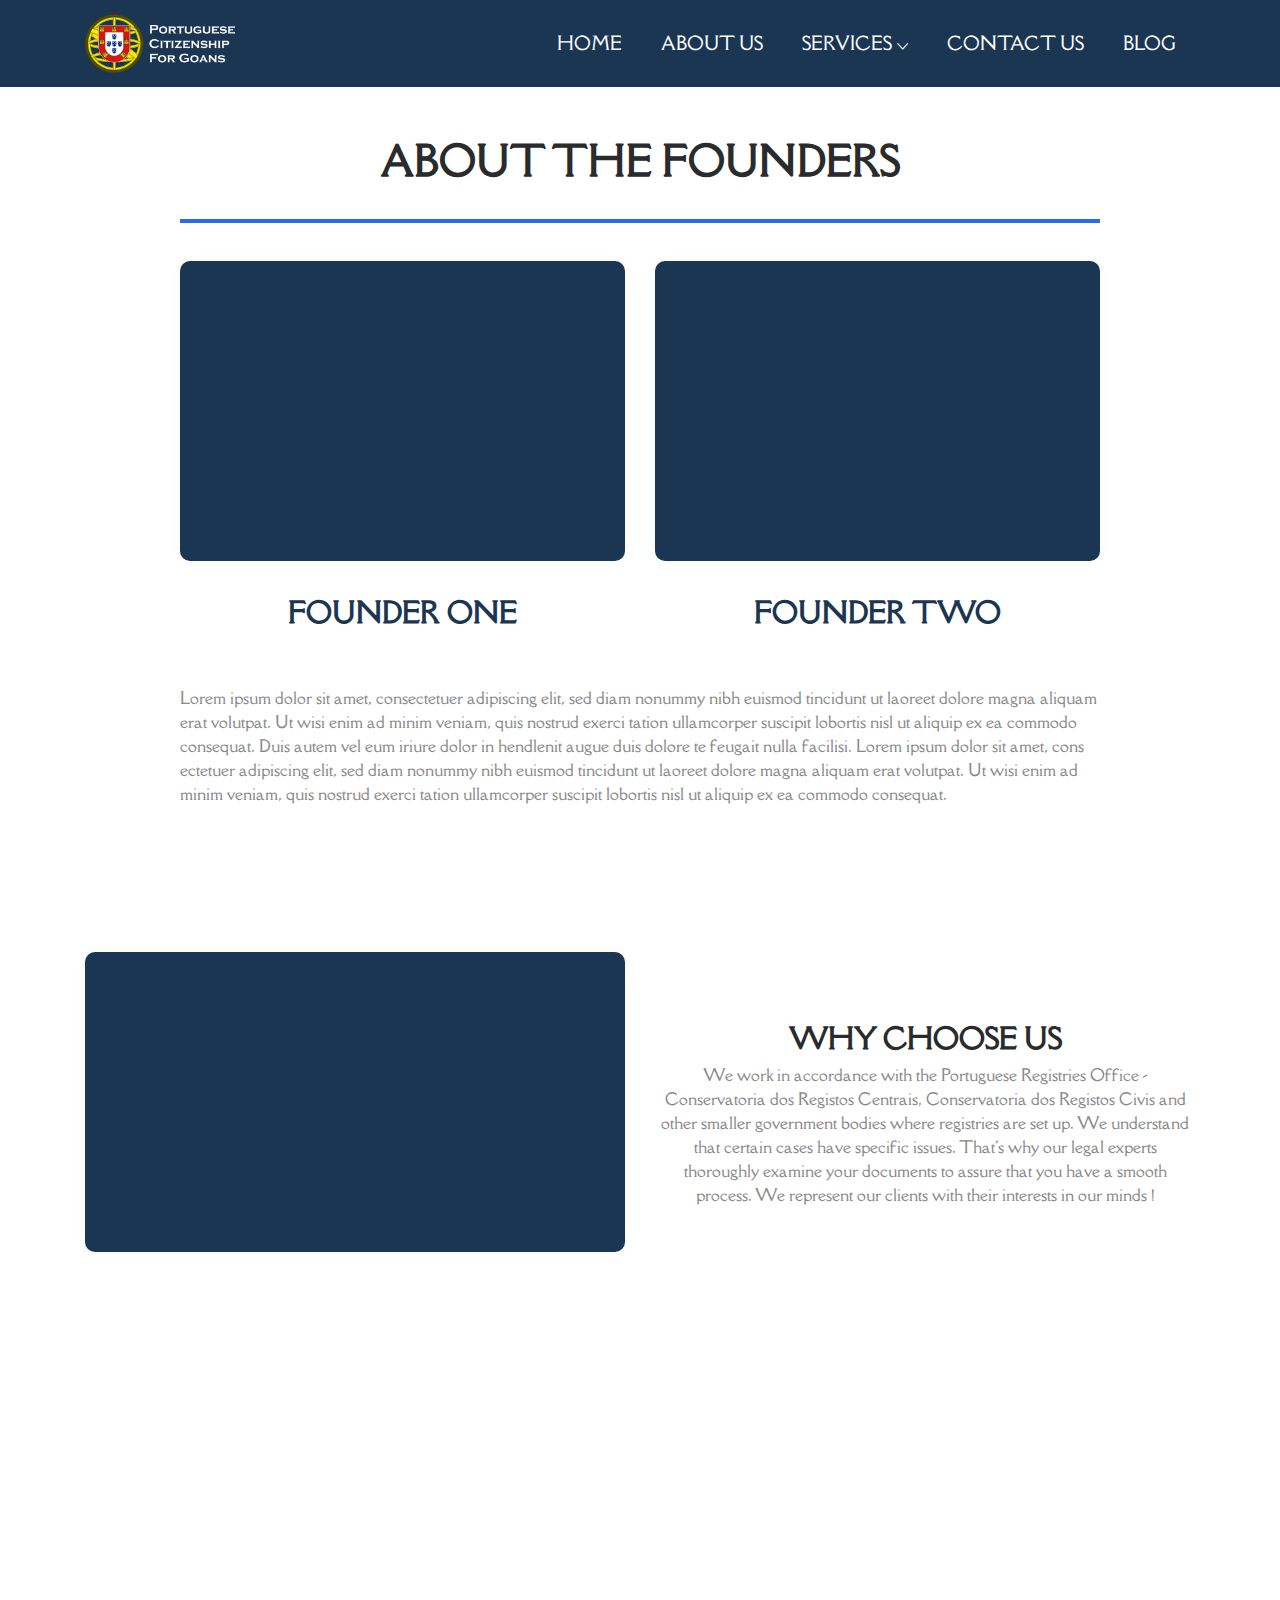
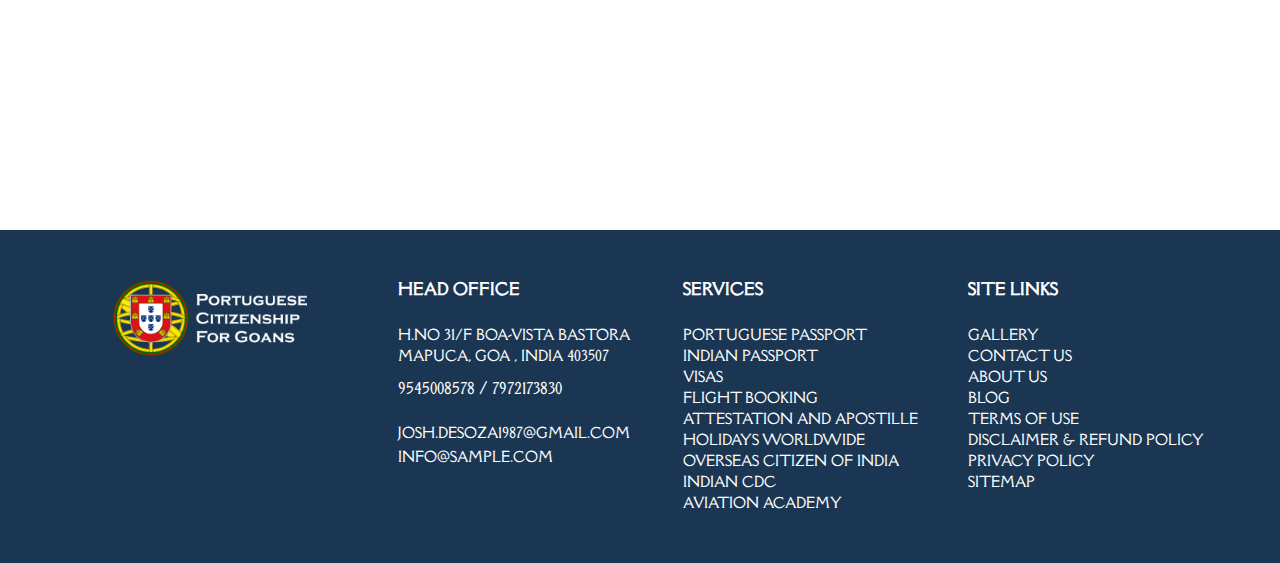
==== commit 64664727: "Add files via upload" ====
--- a/about-us.html
+++ b/about-us.html
@@ -35,41 +35,43 @@
 </head>
 
 <body data-spy="scroll" data-target=".navbar-nav" data-offset="110">
-    <header class="header_wrap dark_skin" style="background:#1a3652;">
-        <div class="container">
-          <nav class="navbar navbar-expand-lg"> 
-          <a class="navbar-brand page-scroll" href="index.html">
-                  <img class="logo_dark" src="images/logo1.png" alt="logo" style="max-width:150px;"/> 
-              </a>
-              <button class="navbar-toggler" type="button" data-toggle="collapse" data-target="#navbarSupportedContent" aria-controls="navbarSupportedContent" aria-expanded="false" aria-label="Toggle navigation"> <span class="ion-android-menu"></span> </button>
-                <div class="collapse navbar-collapse justify-content-end" id="navbarSupportedContent">
-                  <ul class="navbar-nav">
-                      <li>
-                          <a class="nav-link active page-scroll" href="index.html">Home</a>
-                      </li>
-                      <li>
-                          <a class="nav-link page-scroll" href="about-us.html">About Us</a>
-                      </li>
-                      <li class="dropdown">
-                        <a class="nav-link dropdown-toggle" href="#" aria-expanded="false">Services</a>
-                        <div class="dropdown-content text-center" aria-labelledby="navbarDropdownMenuLink">
-                           <a class="dropdown-item" href="portuguese_citizenship.html" style="text-transform: uppercase;">Portuguese Citizenship</a>
-                           <div class="dropdown-divider"></div>
-                          <a class="dropdown-item" href="services.html"  style="text-transform: uppercase;">Other services</a>
-                        </div>
-                     </li>
-                      <li>
-                          <a class="nav-link page-scroll" href="contact-us.html">contact Us</a>
-                      </li>
-                      <li>
-                          <a class="nav-link page-scroll" href="blog.html">blog</a>
-                      </li>
-                     
-                  </ul>
-              </div>
-          </nav>
-        </div>
-      </header>
+<!-- START HEADER -->
+<header class="header_wrap dark_skin" style="background:#1a3652;">
+  <div class="container">
+    <nav class="navbar navbar-expand-lg"> 
+    <a class="navbar-brand page-scroll" href="index.php">
+            <img class="logo_dark" src="images/logo1.png" alt="logo" style="max-width:150px;"/> 
+        </a>
+        <button class="navbar-toggler" type="button" data-toggle="collapse" data-target="#navbarSupportedContent" aria-controls="navbarSupportedContent" aria-expanded="false" aria-label="Toggle navigation"> <span class="ion-android-menu"></span> </button>
+      	<div class="collapse navbar-collapse justify-content-end" id="navbarSupportedContent">
+            <ul class="navbar-nav">
+                <li>
+                    <a class="nav-link active page-scroll" href="index.php">Home</a>
+                </li>
+                <li>
+                    <a class="nav-link page-scroll" href="about-us.php">About Us</a>
+                </li>
+                <li class="dropdown">
+                    <a class="nav-link dropdown-toggle" href="#" aria-expanded="false">Services</a>
+                    <div class="dropdown-content text-center" aria-labelledby="navbarDropdownMenuLink">
+                       <a class="dropdown-item" href="portuguese_citizenship.php" style="text-transform: uppercase;">Portuguese Citizenship</a>
+                       <div class="dropdown-divider"></div>
+                      <a class="dropdown-item" href="services.php"  style="text-transform: uppercase;">Other services</a>
+                    </div>
+                 </li>
+                <li>
+                    <a class="nav-link page-scroll" href="contact-us.php">contact Us</a>
+                </li>
+                <li>
+                    <a class="nav-link page-scroll" href="#">blog</a>
+                </li>
+               
+            </ul>
+        </div>
+    </nav>
+  </div>
+</header>
+<!-- START HEADER --> 
 <section>
     <div class="container">
         <div class="row justify-content-center">
@@ -218,46 +220,51 @@
             </div>
         </section>
 
-                <footer style="background: #1a3652;padding:50px 0px;">
-                    <div class="top_footer text_white">
+        <footer style="background: #1a3652;padding:50px 0px;">
+                    <div class="top_footer text_white" style="padding-left:56px;">
                         <div class="container">
                             <div class="row">
-                                <div class="col-lg-3 col-md-6 mt-4 mt-lg-0 animation animated fadeInUp" data-animation="fadeInUp" data-animation-delay="0.6s" style="animation-delay: 0.6s; opacity: 1;">
+                                <div class="col-lg-3 col-md-3 col-md-3 mt-4 mt-lg-0" data-animation="fadeInUp" data-animation-delay="0.6s" style="animation-delay: 0.6s; opacity: 1;">
                                     <div class="footer_logo">
-                                        <a href="index.html"> <img  src="images/logo1.png" alt="logo" style="max-width:150px;"/></a>
+                                        <a href="index.html"> <img  src="images/logo1.png" alt="logo" style="max-width:194px;"/></a>
                                     </div>
                                     
-                                    
-                                </div>
-                                <div class="col-lg-3 col-md-6 mt-4 mt-lg-0 animation animated fadeInUp" data-animation="fadeInUp" data-animation-delay="0.6s" style="animation-delay: 0.6s; opacity: 1;">
+                                </div>
+                                <div class="col-lg-3 col-md-3 col-md-3 mt-4 mt-lg-0 animation animated fadeInUp" data-animation="fadeInUp" data-animation-delay="0.6s" style="animation-delay: 0.6s; opacity: 1;">
                                     <h6 class="widget_title">HEAD OFFICE</h6>
-                                    <p style="text-transform: uppercase;font-size: 14px;"> H.NO 31/F
-                                        BOA-VISTA BASTORA MAPUCA, GOA , INDIA 403507</p>
-                                    <p style="font-size:14px;"> 
+                                    <ul style="list-style-type: none;">
+                                        <li style="text-transform: uppercase;font-size: 14px;"> H.NO 31/F
+                                            BOA-VISTA BASTORA MAPUCA, GOA , INDIA 403507</li>
+
+                                            <li style="padding-top:10px;padding-bottom:10px;"> <a href="tel:7972173830" style="font-size:15px;"> 9545008578</a> / 
+                                                <a href="tel:7972173830" style="font-size:15px;">7972173830</a>
+                                            </li>
+                                            <li style="padding-top:10px;">
+                                                <a href="mailto: josh.desoza1987@gmail.com" style="text-transform: uppercase;font-size: 14px;"> josh.desoza1987@gmail.com</a> <br>
+                                         <a href="mailto:katts0808@gmail.com" style="text-transform: uppercase;font-size: 14px;">info@sample.com</a>
+                                                </li>
+
+                                    </ul>
+                                    <!--<p style="text-transform: uppercase;font-size: 14px;"> H.NO 31/F
+                                        BOA-VISTA BASTORA MAPUCA, GOA , INDIA 403507</p>-->
+                                   <!---- <p style="font-size:14px;"> 
                                        <a href="tel:7972173830"> 9545008578</a> <br>
                                         <a href="tel:7972173830">7972173830</a>
-                                    </p>
-                                    <p style="text-transform: uppercase;font-size: 14px;"> 
-                                        <a href="mailto: josh.desoza1987@gmail.com"> josh.desoza1987@gmail.com</a> <br>
-                                         <a href="mailto:katts0808@gmail.com">info@sample.com</a>
-                                     </p>
-
-
-
-                                    
-                                </div>
-                                <div class="col-lg-3 col-md-6 mt-4 mt-lg-0 animation animated fadeInUp" data-animation="fadeInUp" data-animation-delay="0.6s" style="animation-delay: 0.6s; opacity: 1;">
+                                    </p>-->
+                                   
+                                </div>
+                                <div class="col-lg-3 col-md-3 col-md-3 mt-4 mt-lg-0 animation animated fadeInUp" data-animation="fadeInUp" data-animation-delay="0.6s" style="animation-delay: 0.6s; opacity: 1;">
                                     <h6 class="widget_title">SERVICES</h6>
                                     <ul style="list-style-type: none;">
-                                        <li style="font-size:14px;text-transform: uppercase;"><a href="#"> Portuguese Passport</a>
-                                        <li style="font-size:14px;text-transform: uppercase;"><a href="#"> Indian Passport</a>
-                                        <li style="font-size:14px;text-transform: uppercase;"><a href="#"> Visas</a>
-                                        <li style="font-size:14px;text-transform: uppercase;"><a href="#"> Flight Booking</a>
-                                         <li style="font-size:14px;text-transform: uppercase;"><a href="#"> Attestation and Apostille</a>
-                                        <li style="font-size:14px;text-transform: uppercase;"><a href="#"> Holidays Worldwide</a>
-                                        <li style="font-size:14px;text-transform: uppercase;"><a href="#"> Overseas Citizen of India</a>
-                                        <li style="font-size:14px;text-transform: uppercase;"><a href="#"> Indian CDC</a>
-                                        <li style="font-size:14px;text-transform: uppercase;"><a href="#"> Aviation Academy</a>
+                                        <li style="font-size:14px;text-transform: uppercase;"><a href="#"> Portuguese Passport</a></li>
+                                        <li style="font-size:14px;text-transform: uppercase;"><a href="#"> Indian Passport</a></li>
+                                        <li style="font-size:14px;text-transform: uppercase;"><a href="#"> Visas</a></li>
+                                        <li style="font-size:14px;text-transform: uppercase;"><a href="#"> Flight Booking</a></li>
+                                         <li style="font-size:14px;text-transform: uppercase;"><a href="#"> Attestation and Apostille</a></li>
+                                        <li style="font-size:14px;text-transform: uppercase;"><a href="#"> Holidays Worldwide</a></li>
+                                        <li style="font-size:14px;text-transform: uppercase;"><a href="#"> Overseas Citizen of India</a></li>
+                                        <li style="font-size:14px;text-transform: uppercase;"><a href="#"> Indian CDC</a></li>
+                                        <li style="font-size:14px;text-transform: uppercase;"><a href="#"> Aviation Academy</a></li>
                                     </ul>
                                     
                                 </div>
--- a/css/style.css
+++ b/css/style.css
@@ -2332,7 +2332,7 @@
     background: #fff;
     border-radius: 0;
 	position: absolute;
-	top: 50%;
+	top: 40%;
 	-moz-transform: translateY(-50%);
 	-webkittransform: translateY(-50%);
 	transform: translateY(-50%);
@@ -2367,20 +2367,20 @@
     margin-top: 0;
 }
 .owl-theme1 .owl-nav .owl-prev {
-	left: -10px;
+	left: -28px;
 	border-radius: 17px;
 }
 .owl-theme .owl-nav .owl-next {
-	right: -10px;
+	right: -28px;
 	border-radius: 17px;
 }
 .owl-theme .owl-nav .owl-prev {
-	left: -10px;
-	border-radius: 17px;
+	left: -28px;
+	border-radius: 30px;
 }
 .owl-theme .owl-nav .owl-next {
-	right: -10px;
-	border-radius: 17px;
+	right: -28px;
+	border-radius: 30px;
 }
 .owl-theme.nav_top .owl-nav .owl-prev {
 	right: 50px;
@@ -4159,4 +4159,66 @@
   -webkit-background-clip: text;
   -webkit-text-fill-color: transparent;
 }
+@media screen and (max-width: 992px) {
+	.desktop_display
+	{
+		display:none;
+	}
+    .pos_display
+	{
+		position: relative;
+	    top:10px;
+	}
+	.footer_display
+	{
+		
+		  position: relative;
+		  left:20px;
+	}
+	.screen_h
+	{
+		height:60vh;
+	}
+	.owl-theme .owl-nav .owl-next {
+		right: -5px;
+		border-radius: 30px;
+	}
+	.owl-theme .owl-nav .owl-prev {
+		left: -5px;
+		border-radius: 30px;
+	}
+	.screen_h1
+	{
+		height:95vh;
+	}
 
+}
+@media screen and (min-width: 992px) {
+	.mob_display
+	{
+		display:none;
+	}
+	.pos_display
+{
+	position: relative;
+	top:100px;
+}
+.footer_display
+	{
+		
+		  position: relative;
+		  left:0px;
+	}
+	.screen_h
+	{
+		height:80vh;
+	}
+	.screen_h1
+	{
+		height:107vh;
+	}
+
+}
+
+
+
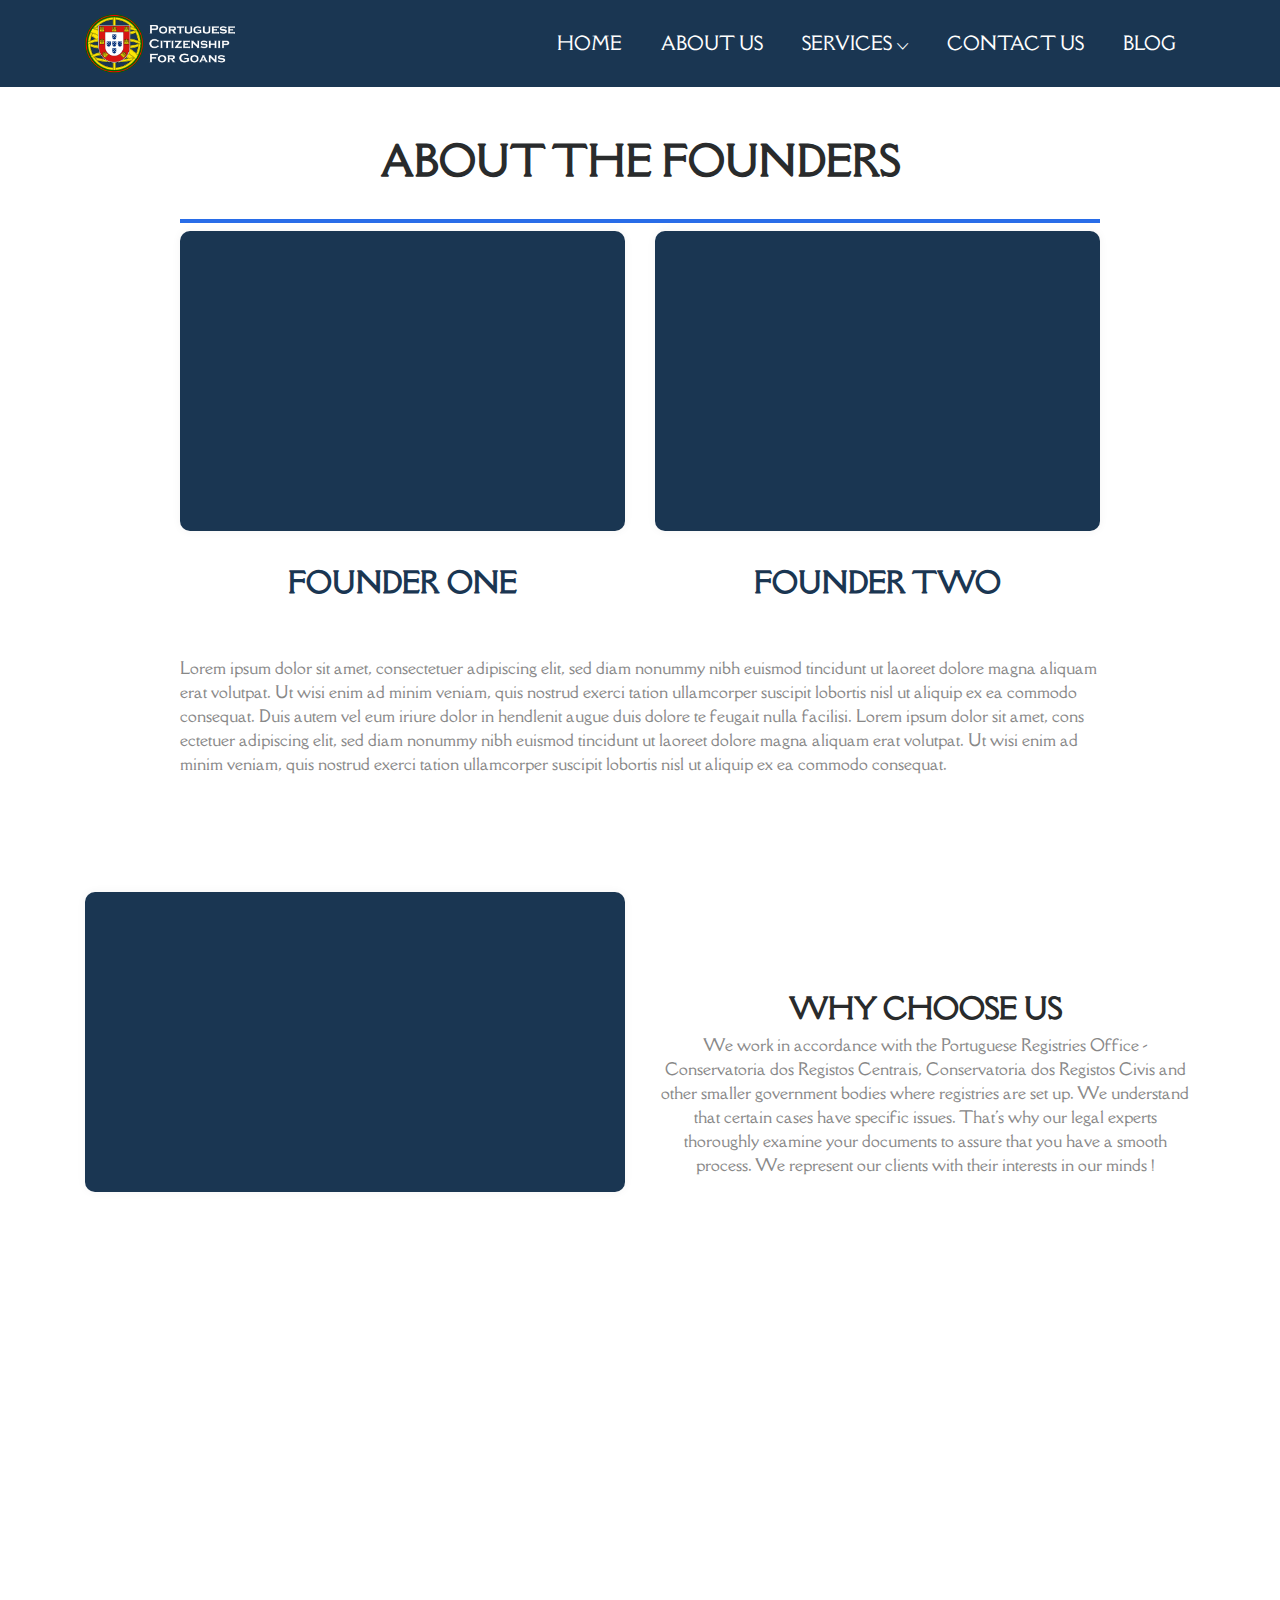
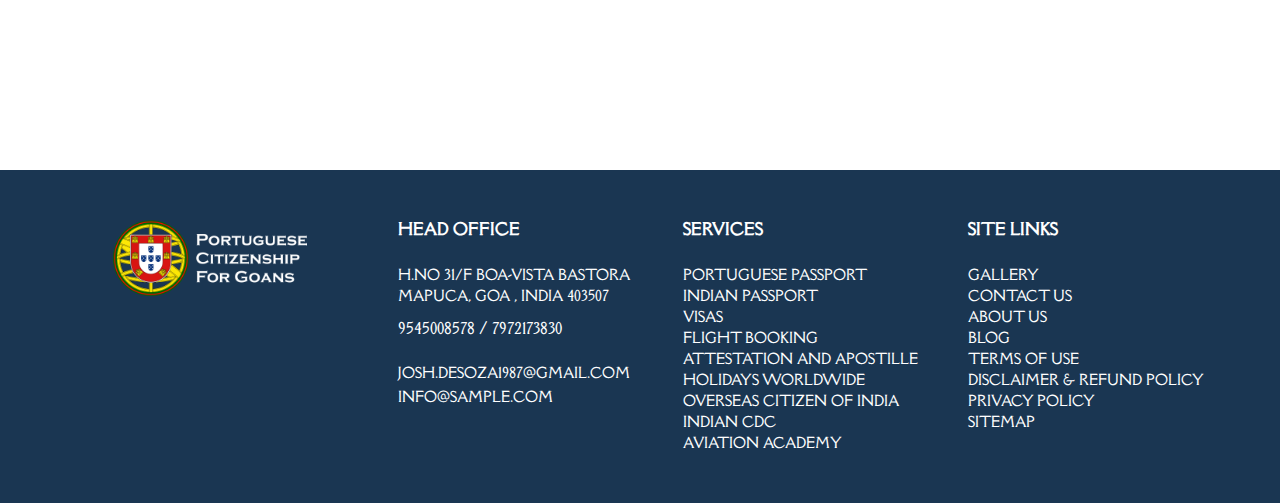
==== commit 98ba07dc: "Add files via upload" ====
--- a/about-us.html
+++ b/about-us.html
@@ -37,40 +37,40 @@
 <body data-spy="scroll" data-target=".navbar-nav" data-offset="110">
 <!-- START HEADER -->
 <header class="header_wrap dark_skin" style="background:#1a3652;">
-  <div class="container">
-    <nav class="navbar navbar-expand-lg"> 
-    <a class="navbar-brand page-scroll" href="index.php">
-            <img class="logo_dark" src="images/logo1.png" alt="logo" style="max-width:150px;"/> 
-        </a>
-        <button class="navbar-toggler" type="button" data-toggle="collapse" data-target="#navbarSupportedContent" aria-controls="navbarSupportedContent" aria-expanded="false" aria-label="Toggle navigation"> <span class="ion-android-menu"></span> </button>
-      	<div class="collapse navbar-collapse justify-content-end" id="navbarSupportedContent">
-            <ul class="navbar-nav">
-                <li>
-                    <a class="nav-link active page-scroll" href="index.php">Home</a>
-                </li>
-                <li>
-                    <a class="nav-link page-scroll" href="about-us.php">About Us</a>
-                </li>
-                <li class="dropdown">
-                    <a class="nav-link dropdown-toggle" href="#" aria-expanded="false">Services</a>
-                    <div class="dropdown-content text-center" aria-labelledby="navbarDropdownMenuLink">
-                       <a class="dropdown-item" href="portuguese_citizenship.php" style="text-transform: uppercase;">Portuguese Citizenship</a>
-                       <div class="dropdown-divider"></div>
-                      <a class="dropdown-item" href="services.php"  style="text-transform: uppercase;">Other services</a>
-                    </div>
-                 </li>
-                <li>
-                    <a class="nav-link page-scroll" href="contact-us.php">contact Us</a>
-                </li>
-                <li>
-                    <a class="nav-link page-scroll" href="#">blog</a>
-                </li>
-               
-            </ul>
-        </div>
-    </nav>
-  </div>
-</header>
+    <div class="container">
+      <nav class="navbar navbar-expand-lg"> 
+      <a class="navbar-brand page-scroll" href="index.html">
+              <img class="logo_dark" src="images/logo1.png" alt="logo" style="max-width:150px;"/> 
+          </a>
+          <button class="navbar-toggler" type="button" data-toggle="collapse" data-target="#navbarSupportedContent" aria-controls="navbarSupportedContent" aria-expanded="false" aria-label="Toggle navigation"> <span class="ion-android-menu"></span> </button>
+            <div class="collapse navbar-collapse justify-content-end" id="navbarSupportedContent">
+              <ul class="navbar-nav">
+                  <li>
+                      <a class="nav-link active page-scroll" href="index.html">Home</a>
+                  </li>
+                  <li>
+                      <a class="nav-link page-scroll" href="about-us.html">About Us</a>
+                  </li>
+                  <li class="dropdown">
+                      <a class="nav-link dropdown-toggle" href="#" aria-expanded="false">Services</a>
+                      <div class="dropdown-content text-center" aria-labelledby="navbarDropdownMenuLink">
+                         <a class="dropdown-item" href="portuguese_citizenship.html" style="text-transform: uppercase;">Portuguese Citizenship</a>
+                         <div class="dropdown-divider"></div>
+                        <a class="dropdown-item" href="services.html"  style="text-transform: uppercase;">Other services</a>
+                      </div>
+                   </li>
+                  <li>
+                      <a class="nav-link page-scroll" href="contact-us.html">contact Us</a>
+                  </li>
+                  <li>
+                      <a class="nav-link page-scroll" href="#">blog</a>
+                  </li>
+                 
+              </ul>
+          </div>
+      </nav>
+    </div>
+  </header>
 <!-- START HEADER --> 
 <section>
     <div class="container">
--- a/css/style.css
+++ b/css/style.css
@@ -2195,7 +2195,6 @@
 	background-color: #1a3652;
 	padding: 30px;
 	border-radius: 10px;
-	margin-top: 30px;
 }
 .icon_box_style_9:hover {
 	background-color: #1073a7;
@@ -4167,7 +4166,7 @@
     .pos_display
 	{
 		position: relative;
-	    top:10px;
+	    top:0;
 	}
 	.footer_display
 	{
@@ -4222,3 +4221,4 @@
 
 
 
+
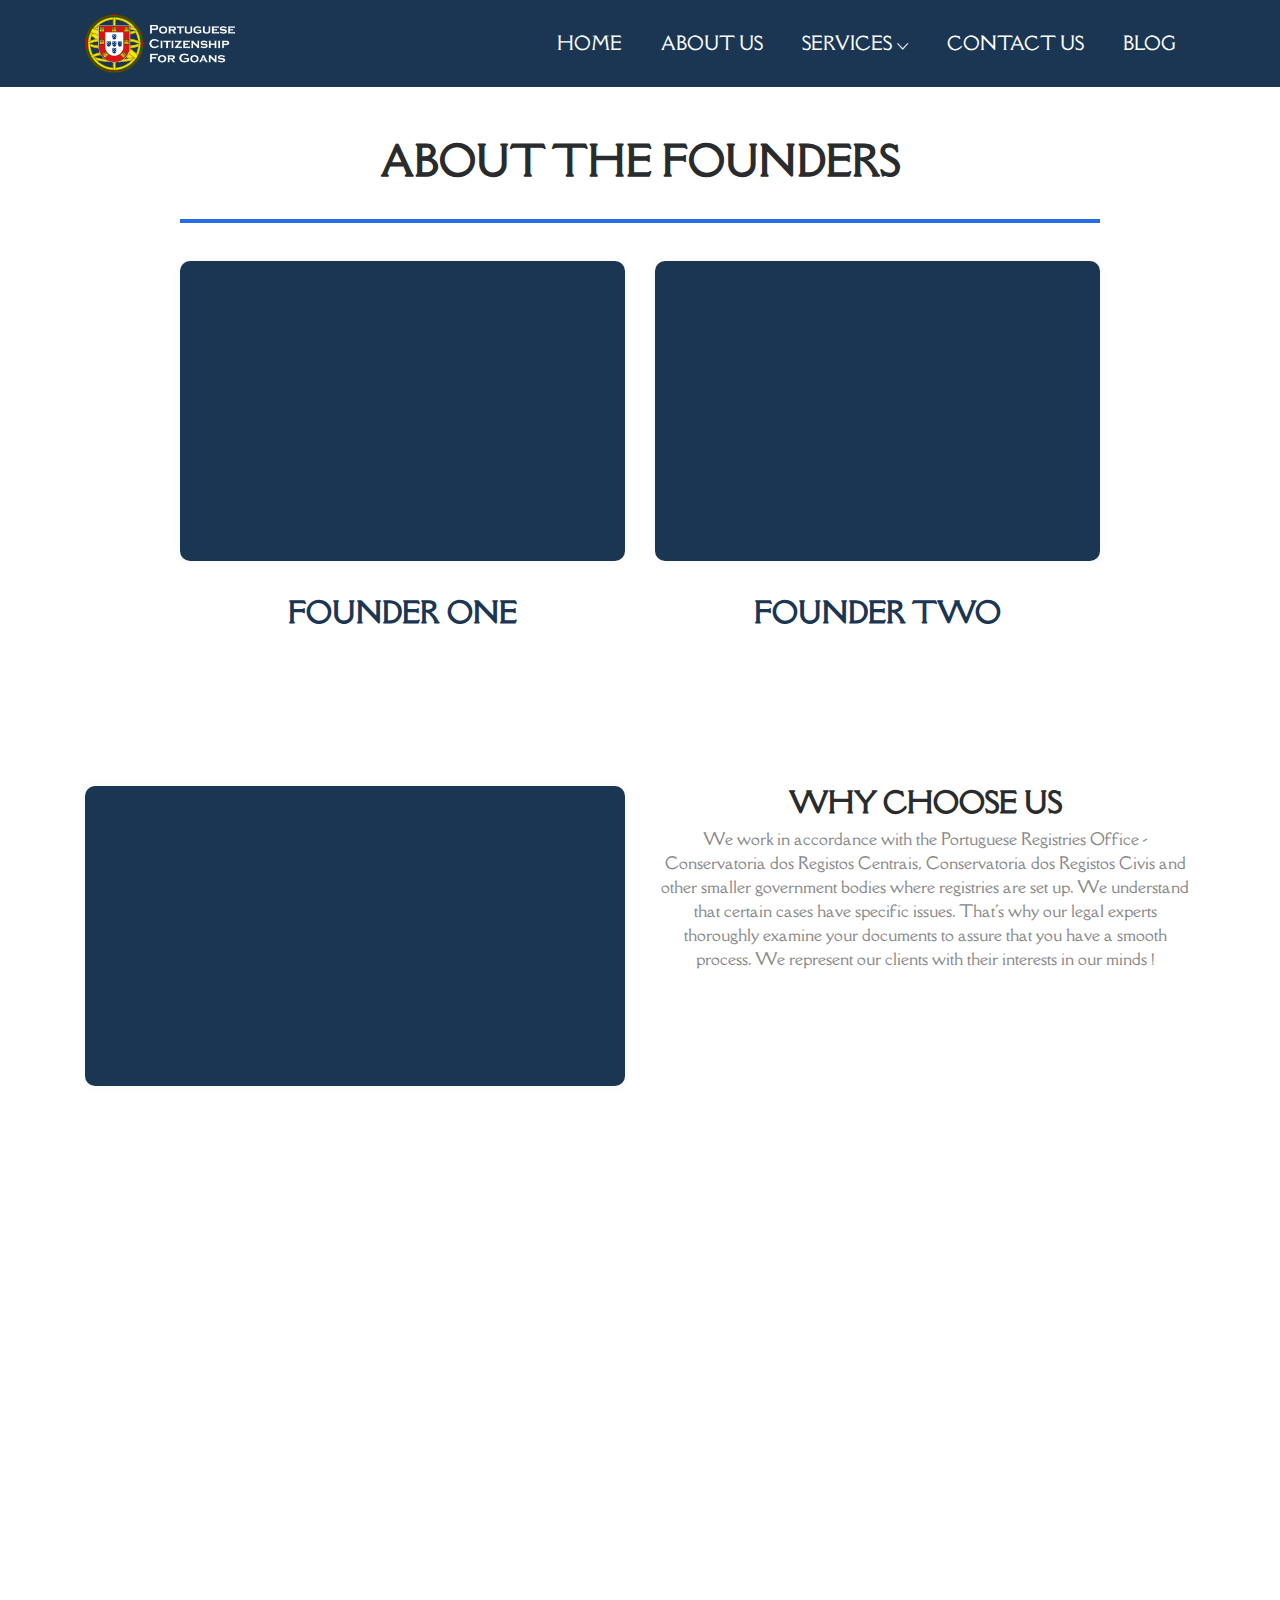
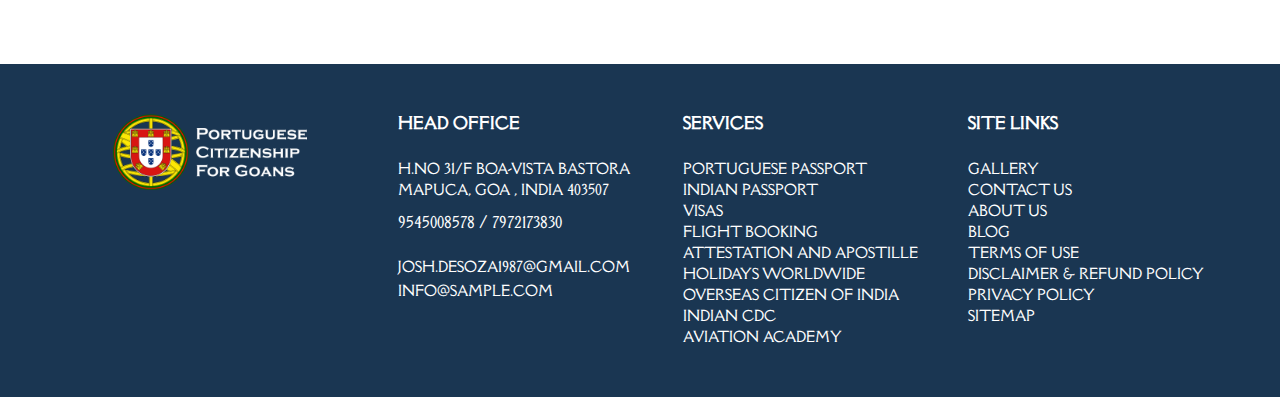
==== commit 629197b8: "Add files via upload" ====
--- a/about-us.html
+++ b/about-us.html
@@ -76,14 +76,13 @@
     <div class="container">
         <div class="row justify-content-center">
             <div class="col-md-10 col-sm-12 text-center">
-
                 <div class="text-center">
     <h1 style="font-weight:700;padding-bottom: 34px;border-bottom: 4px solid #286ce8;text-transform: uppercase;">About The Founders</h1>
                 </div>
             </div>
         </div>
 
-        <div class="row justify-content-center">
+        <div class="row justify-content-center" style="padding-top:30px;">
         	<div class="col-md-5 col-sm-6 mb-lg-5 mb-3 text-center">
             	<div class="icon_box icon_box_style_9" style="min-height: 300px;">
                     <div class="box_icon mb-3">	
@@ -105,18 +104,6 @@
                  <div class="icon_box_content" style="padding-top:35px;">
                     <h3 style="color:#1a3652;font-weight: 600;">FOUNDER TWO</h3>
                  </div>
-            </div>
-        </div>
- 
-        <div class="row justify-content-center">
-            <div class="col-md-10 col-sm-12 text-left">
-                
-                <p>Lorem ipsum dolor sit amet, consectetuer adipiscing elit, sed diam nonummy nibh euismod tincidunt ut laoreet dolore
-                    magna aliquam erat volutpat. Ut wisi enim ad minim veniam, quis nostrud exerci tation ullamcorper suscipit lobortis nisl ut
-                    aliquip ex ea commodo consequat. Duis autem vel eum iriure dolor in hendlenit augue duis dolore te feugait nulla facilisi.
-                    Lorem ipsum dolor sit amet, cons ectetuer adipiscing elit, sed diam nonummy nibh euismod tincidunt ut laoreet dolore
-                    magna aliquam erat volutpat. Ut wisi enim ad minim veniam, quis nostrud exerci tation ullamcorper suscipit lobortis nisl ut
-                    aliquip ex ea commodo consequat.</p>
             </div>
         </div>
     </div>
@@ -135,7 +122,7 @@
             </div>
             <div class="col-md-6 col-sm-12 text-center">
                 <div class="heading_s3 mb-3"> 
-                  <div style="position: relative;top:100px;">
+                  <div>
                   <h3 style="font-weight:700;">WHY CHOOSE US</h3>
                  <p>We work in accordance with the Portuguese Registries Office - Conservatoria dos Registos Centrais, Conservatoria dos Registos Civis and other smaller government bodies where registries are set up. We understand that certain cases have specific issues. That's why our legal experts thoroughly examine your documents to assure that you have a smooth process.
                     We represent our clients with their interests in our minds !</p>
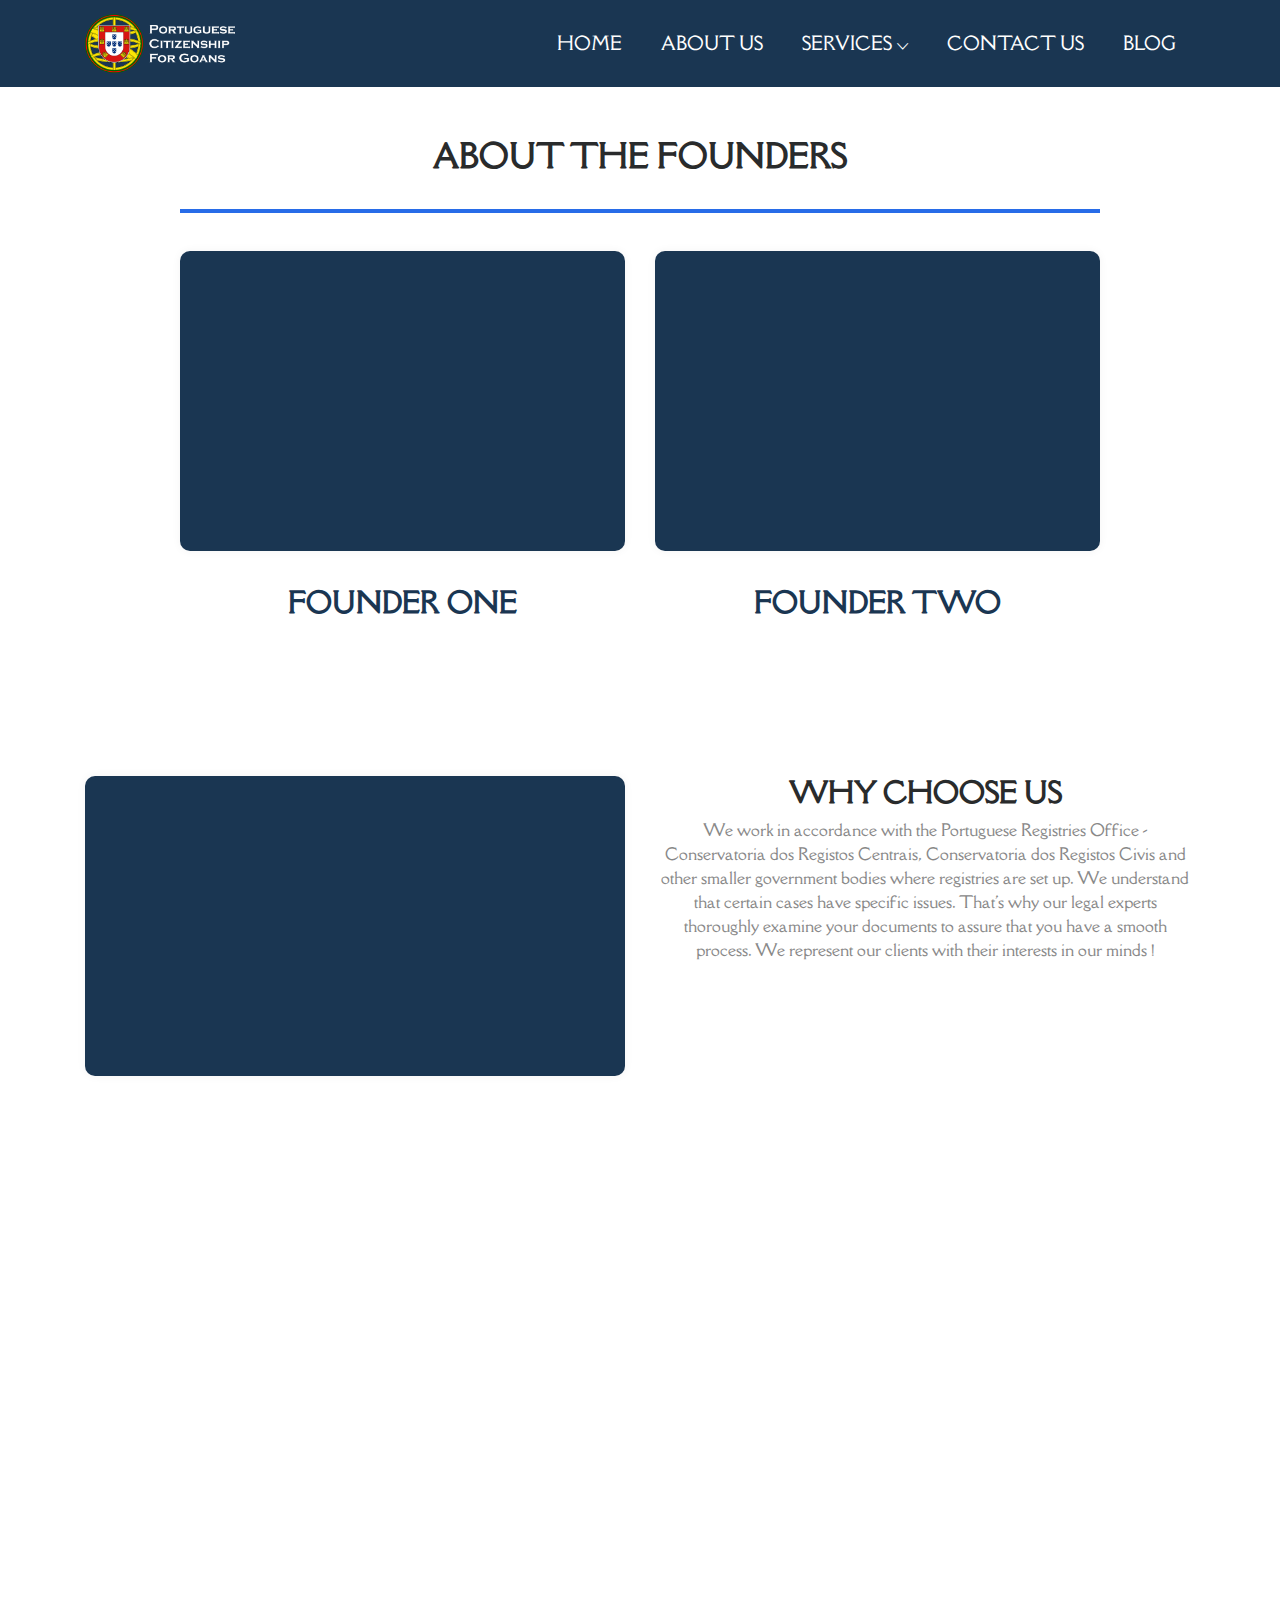
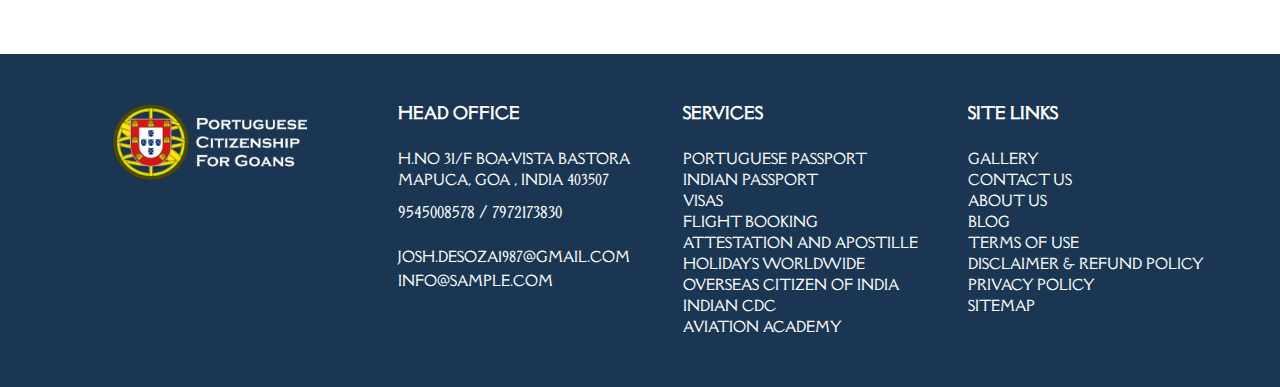
==== commit e99c814d: "Add files via upload" ====
--- a/about-us.html
+++ b/about-us.html
@@ -77,7 +77,7 @@
         <div class="row justify-content-center">
             <div class="col-md-10 col-sm-12 text-center">
                 <div class="text-center">
-    <h1 style="font-weight:700;padding-bottom: 34px;border-bottom: 4px solid #286ce8;text-transform: uppercase;">About The Founders</h1>
+    <h2 style="font-weight:700;padding-bottom: 34px;border-bottom: 4px solid #286ce8;text-transform: uppercase;">About The Founders</h2>
                 </div>
             </div>
         </div>
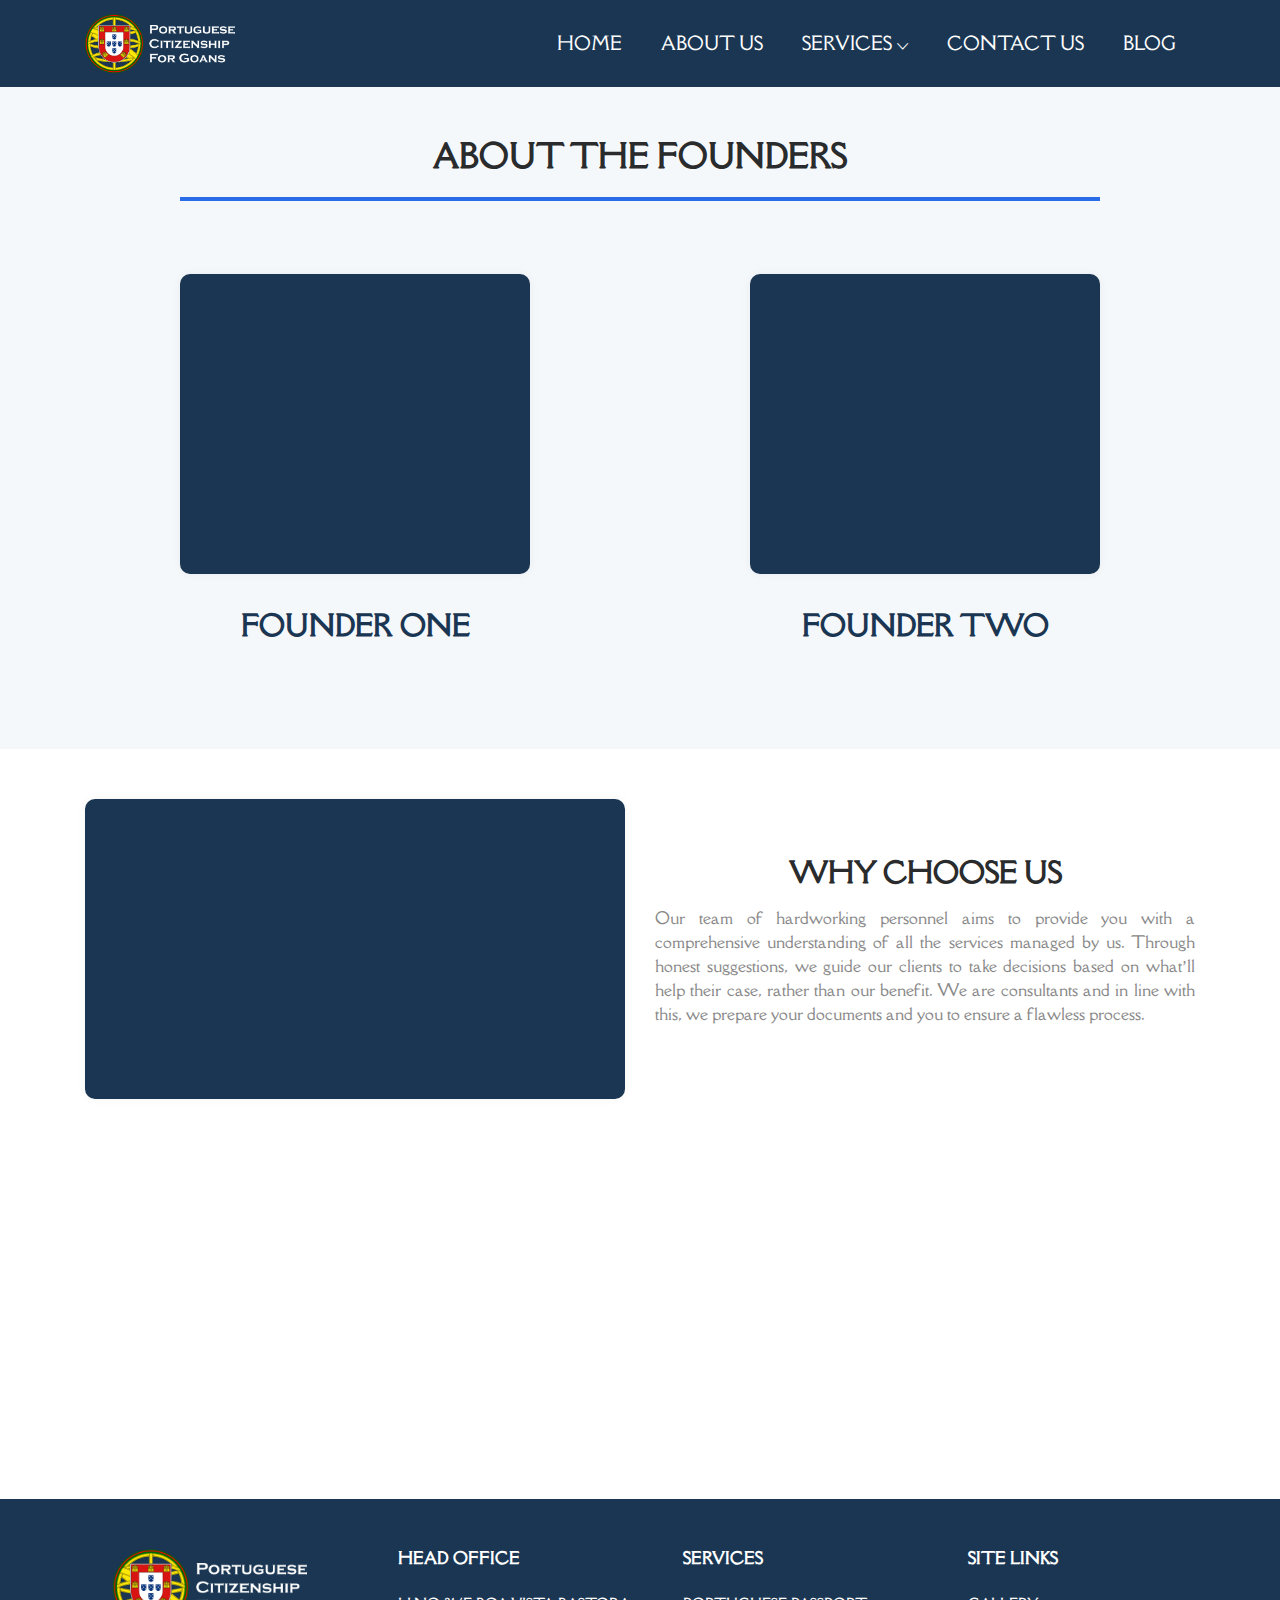
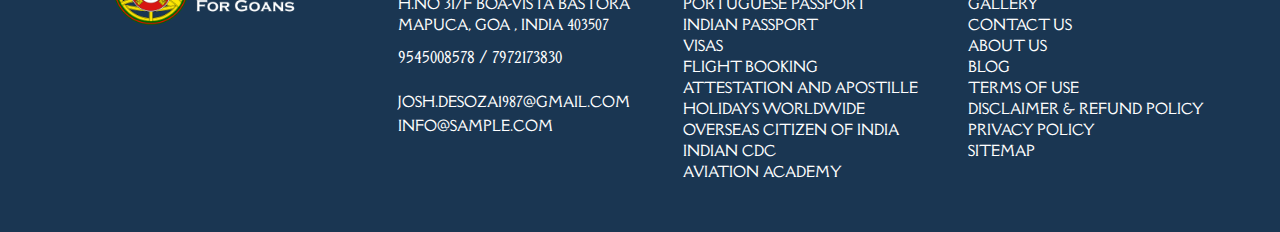
==== commit e036a73f: "Add files via upload" ====
--- a/about-us.html
+++ b/about-us.html
@@ -72,18 +72,18 @@
     </div>
   </header>
 <!-- START HEADER --> 
-<section>
+<section style="background:#f5f8fb;">
     <div class="container">
         <div class="row justify-content-center">
             <div class="col-md-10 col-sm-12 text-center">
                 <div class="text-center">
-    <h2 style="font-weight:700;padding-bottom: 34px;border-bottom: 4px solid #286ce8;text-transform: uppercase;">About The Founders</h2>
+                    <h2 class="heading">About The Founders</h2>
                 </div>
             </div>
         </div>
 
         <div class="row justify-content-center" style="padding-top:30px;">
-        	<div class="col-md-5 col-sm-6 mb-lg-5 mb-3 text-center">
+        	<div class="col-md-4 col-sm-6 mb-lg-5 mb-3 text-center"  style="padding-top:35px;">
             	<div class="icon_box icon_box_style_9" style="min-height: 300px;">
                     <div class="box_icon mb-3">	
                         
@@ -93,8 +93,8 @@
                     <h3 style="color:#1a3652;font-weight: 600;">FOUNDER ONE</h3>
                  </div>
             </div>
-           
-            <div class="col-md-5 col-sm-6 mb-lg-5 mb-3 text-center">
+            <div class="col-md-2 col-sm-6 mb-lg-5 mb-3 text-center"></div>
+            <div class="col-md-4 col-sm-6 mb-lg-5 mb-3 text-center"  style="padding-top:35px;">
             	<div class="icon_box icon_box_style_9" style="min-height: 300px;">
                     <div class="box_icon mb-3">	
                        
@@ -109,26 +109,24 @@
     </div>
 </section>
 
-<section class="small_pb overflow_hide">
+<section>
     <div class="container">
-        <div class="row justify-content-center">
-        	<div class="col-md-6 col-sm-6 mb-lg-5 mb-3 text-center">
-            	<div class="icon_box icon_box_style_9" style="min-height: 300px;">
-                    <div class="box_icon mb-3">	
-                        
-                    </div>
-                </div>
-               
-            </div>
-            <div class="col-md-6 col-sm-12 text-center">
-                <div class="heading_s3 mb-3"> 
-                  <div>
-                  <h3 style="font-weight:700;">WHY CHOOSE US</h3>
-                 <p>We work in accordance with the Portuguese Registries Office - Conservatoria dos Registos Centrais, Conservatoria dos Registos Civis and other smaller government bodies where registries are set up. We understand that certain cases have specific issues. That's why our legal experts thoroughly examine your documents to assure that you have a smooth process.
-                    We represent our clients with their interests in our minds !</p>
-            </div>
-        </div>
-                
+        <div class="row align-items-center">
+        	<div class="col-md-6 col-sm-12 mb-4 mb-lg-0 animation animated fadeInLeft" data-animation="fadeInLeft" data-animation-delay="0.2s" style="animation-delay: 0.2s; opacity: 1;">
+            	<div style="box-shadow: 0 0 10px rgba(0,0,0,0.05);
+                background-color: #1a3652;
+                padding: 30px;
+                border-radius: 10px;min-height:300px;">
+            		
+                </div>
+            </div>
+            <div class="col-md-6 col-sm-12">
+                <div class="heading_s3 mb-3 text-center"> 
+                    <h3 style="font-weight:700;">WHY CHOOSE US</h3>
+                </div>
+               <P class="text-justify">Our team of hardworking personnel aims to provide you with a comprehensive understanding of all the services managed by us. 
+                   Through honest suggestions, we guide our clients to take decisions based on what’ll help their case, rather than our benefit. We are consultants and in line with this, 
+                   we prepare your documents and you to ensure a flawless process.</P>
             </div>
         </div>
        
@@ -200,7 +198,7 @@
                 <div class="row">
                     <div class="col-12 p-0">
                         <div class="contact_map animation animated fadeInUp" data-animation="fadeInUp" data-animation-delay="0.2s" style="animation-delay: 0.2s; opacity: 1;">
-                            <iframe src="https://www.google.com/maps/embed?pb=!1m16!1m12!1m3!1d3843.2199358114367!2d73.82470751485221!3d15.579893689184894!2m3!1f0!2f0!3f0!3m2!1i1024!2i768!4f13.1!2m1!1sH.No31%2FF%20Boa-vista%20Bastora%20Mapuca%2C%20Goa%2C%20India%20403507!5e0!3m2!1sen!2sin!4v1616218557208!5m2!1sen!2sin" width="600" height="450" style="border:0;" allowfullscreen="" ></iframe>
+                            <iframe src="https://www.google.com/maps/embed?pb=!1m16!1m12!1m3!1d3843.2199358114367!2d73.82470751485221!3d15.579893689184894!2m3!1f0!2f0!3f0!3m2!1i1024!2i768!4f13.1!2m1!1sH.No31%2FF%20Boa-vista%20Bastora%20Mapuca%2C%20Goa%2C%20India%20403507!5e0!3m2!1sen!2sin!4v1616218557208!5m2!1sen!2sin" width="100%"  style="border:0;height:300px;" allowfullscreen="" ></iframe>
                         </div>
                     </div>
                 </div>
--- a/css/style.css
+++ b/css/style.css
@@ -4166,7 +4166,7 @@
     .pos_display
 	{
 		position: relative;
-	    top:0;
+	    top:10px;
 	}
 	.footer_display
 	{
@@ -4190,6 +4190,14 @@
 	{
 		height:95vh;
 	}
+	.heading
+{
+	font-weight:700;
+	padding-bottom:22px;
+	border-bottom: 4px solid #286ce8;
+	text-transform: uppercase;
+	font-size:25px;
+}
 
 }
 @media screen and (min-width: 992px) {
@@ -4200,7 +4208,14 @@
 	.pos_display
 {
 	position: relative;
-	top:100px;
+	top:90px;
+}
+.heading
+{
+	font-weight:700;
+	padding-bottom:22px;
+	border-bottom: 4px solid #286ce8;
+	text-transform: uppercase;
 }
 .footer_display
 	{
@@ -4221,4 +4236,3 @@
 
 
 
-
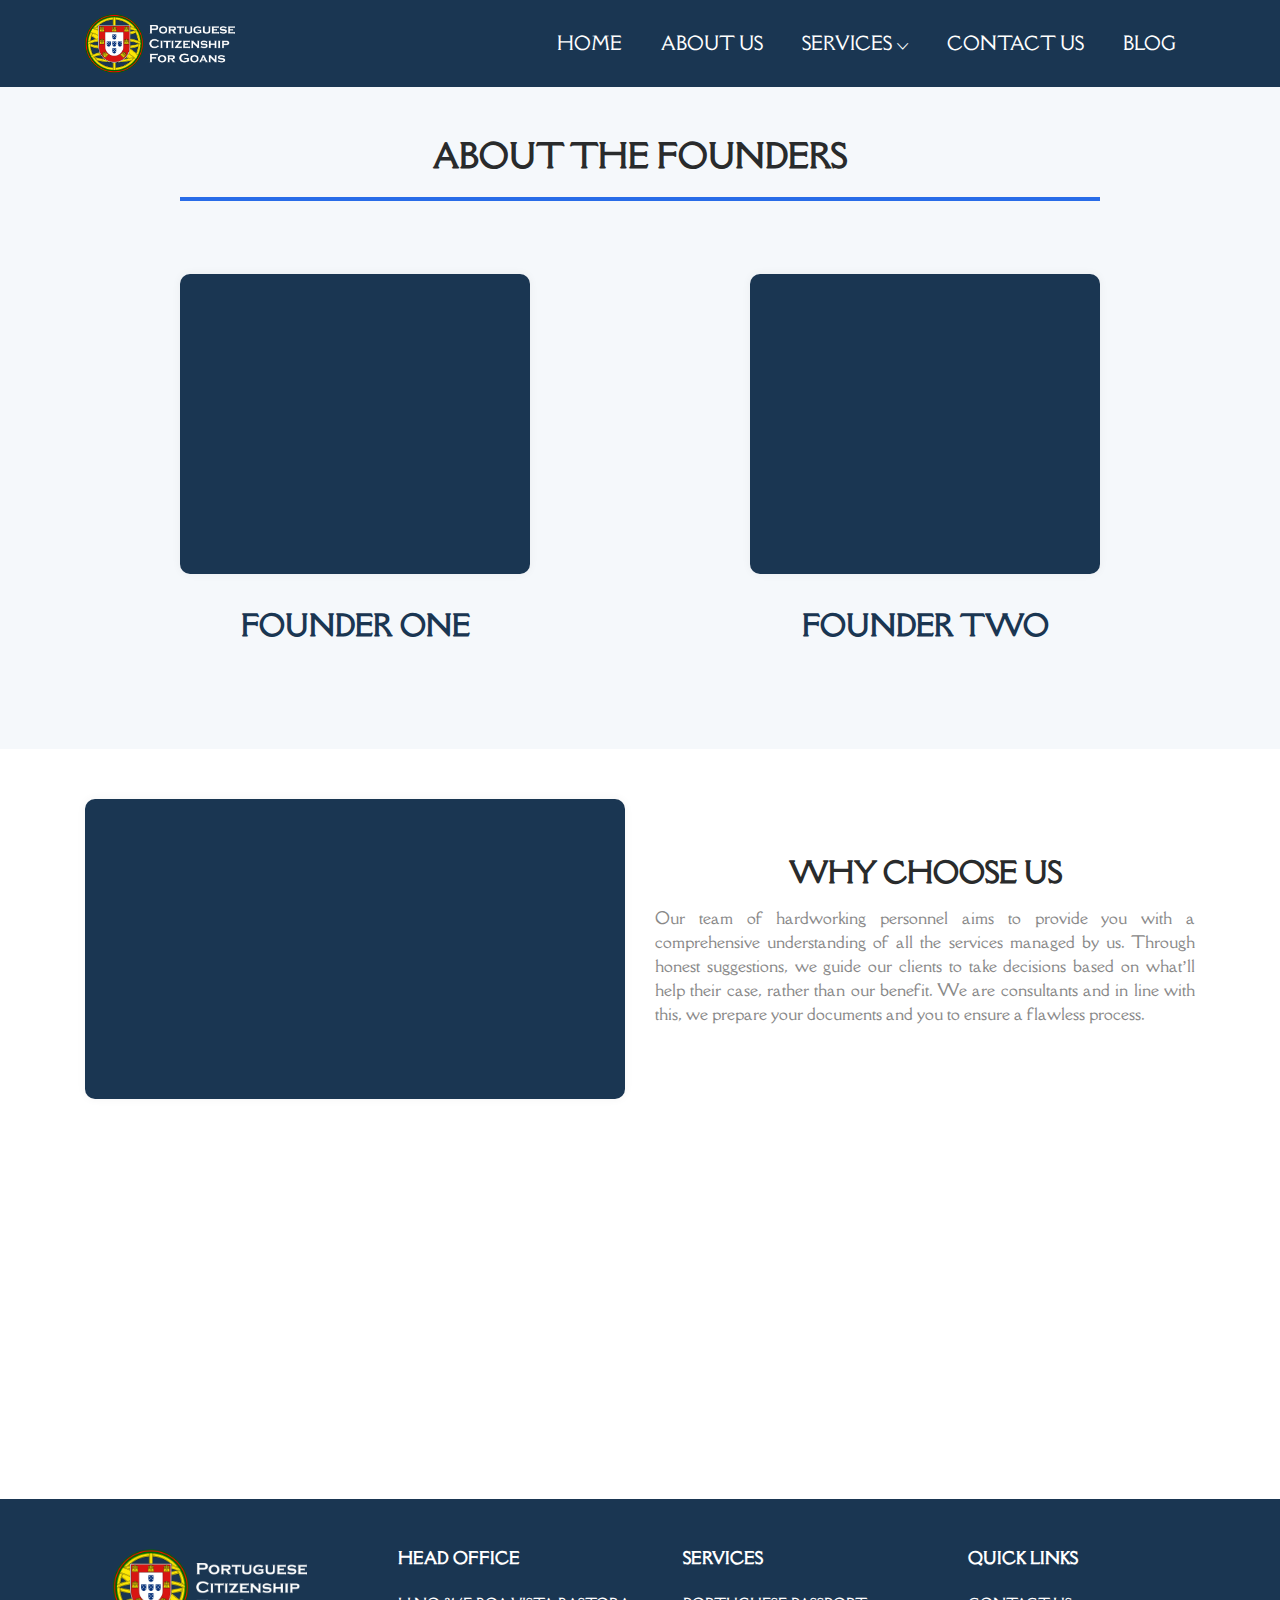
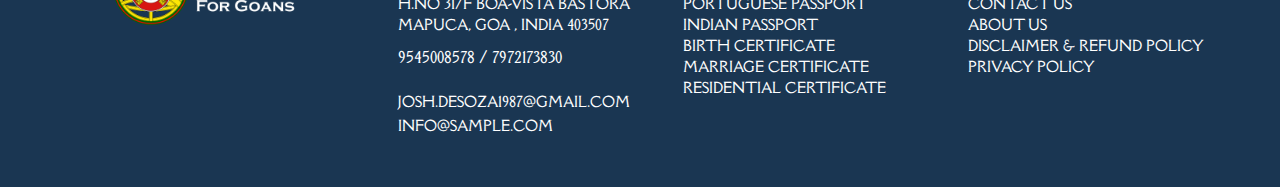
==== commit 6f902193: "Add files via upload" ====
--- a/about-us.html
+++ b/about-us.html
@@ -206,72 +206,64 @@
         </section>
 
         <footer style="background: #1a3652;padding:50px 0px;">
-                    <div class="top_footer text_white" style="padding-left:56px;">
-                        <div class="container">
-                            <div class="row">
-                                <div class="col-lg-3 col-md-3 col-md-3 mt-4 mt-lg-0" data-animation="fadeInUp" data-animation-delay="0.6s" style="animation-delay: 0.6s; opacity: 1;">
-                                    <div class="footer_logo">
-                                        <a href="index.html"> <img  src="images/logo1.png" alt="logo" style="max-width:194px;"/></a>
-                                    </div>
-                                    
-                                </div>
-                                <div class="col-lg-3 col-md-3 col-md-3 mt-4 mt-lg-0 animation animated fadeInUp" data-animation="fadeInUp" data-animation-delay="0.6s" style="animation-delay: 0.6s; opacity: 1;">
-                                    <h6 class="widget_title">HEAD OFFICE</h6>
-                                    <ul style="list-style-type: none;">
-                                        <li style="text-transform: uppercase;font-size: 14px;"> H.NO 31/F
-                                            BOA-VISTA BASTORA MAPUCA, GOA , INDIA 403507</li>
-
-                                            <li style="padding-top:10px;padding-bottom:10px;"> <a href="tel:7972173830" style="font-size:15px;"> 9545008578</a> / 
-                                                <a href="tel:7972173830" style="font-size:15px;">7972173830</a>
-                                            </li>
-                                            <li style="padding-top:10px;">
-                                                <a href="mailto: josh.desoza1987@gmail.com" style="text-transform: uppercase;font-size: 14px;"> josh.desoza1987@gmail.com</a> <br>
-                                         <a href="mailto:katts0808@gmail.com" style="text-transform: uppercase;font-size: 14px;">info@sample.com</a>
-                                                </li>
-
-                                    </ul>
-                                    <!--<p style="text-transform: uppercase;font-size: 14px;"> H.NO 31/F
-                                        BOA-VISTA BASTORA MAPUCA, GOA , INDIA 403507</p>-->
-                                   <!---- <p style="font-size:14px;"> 
-                                       <a href="tel:7972173830"> 9545008578</a> <br>
-                                        <a href="tel:7972173830">7972173830</a>
-                                    </p>-->
-                                   
-                                </div>
-                                <div class="col-lg-3 col-md-3 col-md-3 mt-4 mt-lg-0 animation animated fadeInUp" data-animation="fadeInUp" data-animation-delay="0.6s" style="animation-delay: 0.6s; opacity: 1;">
-                                    <h6 class="widget_title">SERVICES</h6>
-                                    <ul style="list-style-type: none;">
-                                        <li style="font-size:14px;text-transform: uppercase;"><a href="#"> Portuguese Passport</a></li>
-                                        <li style="font-size:14px;text-transform: uppercase;"><a href="#"> Indian Passport</a></li>
-                                        <li style="font-size:14px;text-transform: uppercase;"><a href="#"> Visas</a></li>
-                                        <li style="font-size:14px;text-transform: uppercase;"><a href="#"> Flight Booking</a></li>
-                                         <li style="font-size:14px;text-transform: uppercase;"><a href="#"> Attestation and Apostille</a></li>
-                                        <li style="font-size:14px;text-transform: uppercase;"><a href="#"> Holidays Worldwide</a></li>
-                                        <li style="font-size:14px;text-transform: uppercase;"><a href="#"> Overseas Citizen of India</a></li>
-                                        <li style="font-size:14px;text-transform: uppercase;"><a href="#"> Indian CDC</a></li>
-                                        <li style="font-size:14px;text-transform: uppercase;"><a href="#"> Aviation Academy</a></li>
-                                    </ul>
-                                    
-                                </div>
-                                
-                               
-                                <div class="col-lg-3 col-md-6 mt-4 mt-lg-0 animation animated fadeInUp" data-animation="fadeInUp" data-animation-delay="0.6s" style="animation-delay: 0.6s; opacity: 1;">
-                                    <h6 class="widget_title">SITE LINKS</h6>
-                                    <ul style="list-style-type: none;">
-                                        <li style="font-size:14px;"><a href="#">GALLERY</a></li>
-                                        <li style="font-size:14px;"><a href="#">CONTACT US</a></li>
-                                        <li style="font-size:14px;"><a href="#">ABOUT US</a></li>
-                                        <li style="font-size:14px;"><a href="#">BLOG</a></li>
-                                        <li style="font-size:14px;"><a href="#">TERMS OF USE</a></li>
-                                        <li style="font-size:14px;"><a href="#">DISCLAIMER & REFUND POLICY</a></li>
-                                        <li style="font-size:14px;"><a href="#">PRIVACY POLICY</a></li>
-                                        <li style="font-size:14px;"><a href="#">SITEMAP</a></li> 
-                                    </ul>
-                                </div>
+            <div class="top_footer text_white" style="padding-left:56px;">
+                <div class="container">
+                    <div class="row">
+                        <div class="col-lg-3 col-md-3 col-md-3 mt-4 mt-lg-0" data-animation="fadeInUp" data-animation-delay="0.6s" style="animation-delay: 0.6s; opacity: 1;">
+                            <div class="footer_logo">
+                                <a href="index.html"> <img  src="images/logo1.png" alt="logo" style="max-width:194px;"/></a>
                             </div>
-                        </div>
-                    </div>
-                </footer>
+                            
+                        </div>
+                        <div class="col-lg-3 col-md-3 col-md-3 mt-4 mt-lg-0 animation animated fadeInUp" data-animation="fadeInUp" data-animation-delay="0.6s" style="animation-delay: 0.6s; opacity: 1;">
+                            <h6 class="widget_title">HEAD OFFICE</h6>
+                            <ul style="list-style-type: none;">
+                                <li style="text-transform: uppercase;font-size: 14px;"> H.NO 31/F
+                                    BOA-VISTA BASTORA MAPUCA, GOA , INDIA 403507</li>
+
+                                    <li style="padding-top:10px;padding-bottom:10px;"> <a href="tel:7972173830" style="font-size:15px;"> 9545008578</a> / 
+                                        <a href="tel:7972173830" style="font-size:15px;">7972173830</a>
+                                    </li>
+                                    <li style="padding-top:10px;">
+                                        <a href="mailto: josh.desoza1987@gmail.com" style="text-transform: uppercase;font-size: 14px;"> josh.desoza1987@gmail.com</a> <br>
+                                 <a href="mailto:katts0808@gmail.com" style="text-transform: uppercase;font-size: 14px;">info@sample.com</a>
+                                        </li>
+
+                            </ul>
+                            <!--<p style="text-transform: uppercase;font-size: 14px;"> H.NO 31/F
+                                BOA-VISTA BASTORA MAPUCA, GOA , INDIA 403507</p>-->
+                           <!---- <p style="font-size:14px;"> 
+                               <a href="tel:7972173830"> 9545008578</a> <br>
+                                <a href="tel:7972173830">7972173830</a>
+                            </p>-->
+                           
+                        </div>
+                        <div class="col-lg-3 col-md-3 col-md-3 mt-4 mt-lg-0 animation animated fadeInUp" data-animation="fadeInUp" data-animation-delay="0.6s" style="animation-delay: 0.6s; opacity: 1;">
+                            <h6 class="widget_title">SERVICES</h6>
+                            <ul style="list-style-type: none;">
+                                <li style="font-size:14px;text-transform: uppercase;"><a href="portuguese_citizenship.html"> Portuguese Passport</a></li>
+                                <li style="font-size:14px;text-transform: uppercase;"><a href="services.html"> Indian Passport</a></li>
+                                <li style="font-size:14px;text-transform: uppercase;"><a href="services.html"> Birth Certificate</a></li>
+                                <li style="font-size:14px;text-transform: uppercase;"><a href="services.html"> Marriage Certificate</a></li>
+                                <li style="font-size:14px;text-transform: uppercase;"><a href="services.html"> Residential Certificate</a></li>
+                            </ul>
+                            
+                        </div>
+                        
+                       
+                        <div class="col-lg-3 col-md-6 mt-4 mt-lg-0 animation animated fadeInUp" data-animation="fadeInUp" data-animation-delay="0.6s" style="animation-delay: 0.6s; opacity: 1;">
+                            <h6 class="widget_title">QUICK LINKS</h6>
+                            <ul style="list-style-type: none;">
+                                <li style="font-size:14px;"><a href="contact-us.html">CONTACT US</a></li>
+                                <li style="font-size:14px;"><a href="about-us.html">ABOUT US</a></li>
+                                <li style="font-size:14px;"><a href="#">DISCLAIMER & REFUND POLICY</a></li>
+                                <li style="font-size:14px;"><a href="#">PRIVACY POLICY</a></li>
+                            </ul>
+                        </div>
+                    </div>
+                </div>
+            </div>
+        </footer>
                 <script src="js/jquery-1.12.4.min.js"></script> 
                 <script src="js/jquery-ui.js"></script>
                 <script src="js/scripts.js"></script>
--- a/css/style.css
+++ b/css/style.css
@@ -2331,7 +2331,7 @@
     background: #fff;
     border-radius: 0;
 	position: absolute;
-	top: 40%;
+	top: 46%;
 	-moz-transform: translateY(-50%);
 	-webkittransform: translateY(-50%);
 	transform: translateY(-50%);
@@ -3079,6 +3079,7 @@
     -moz-appearance: none;
 	-webkit-appearance: none;
 	appearance: none;
+	color:#cccbcb;
 }
 .custome_select::before {
     content: "";
@@ -4196,6 +4197,14 @@
 	padding-bottom:22px;
 	border-bottom: 4px solid #286ce8;
 	text-transform: uppercase;
+	font-size:30px;
+}
+.heading1
+{
+	font-weight:700;
+	padding-bottom:25px;
+	border-bottom: 4px solid #286ce8;
+	text-transform: uppercase;
 	font-size:25px;
 }
 
@@ -4211,6 +4220,13 @@
 	top:90px;
 }
 .heading
+{
+	font-weight:700;
+	padding-bottom:22px;
+	border-bottom: 4px solid #286ce8;
+	text-transform: uppercase;
+}
+.heading1
 {
 	font-weight:700;
 	padding-bottom:22px;
